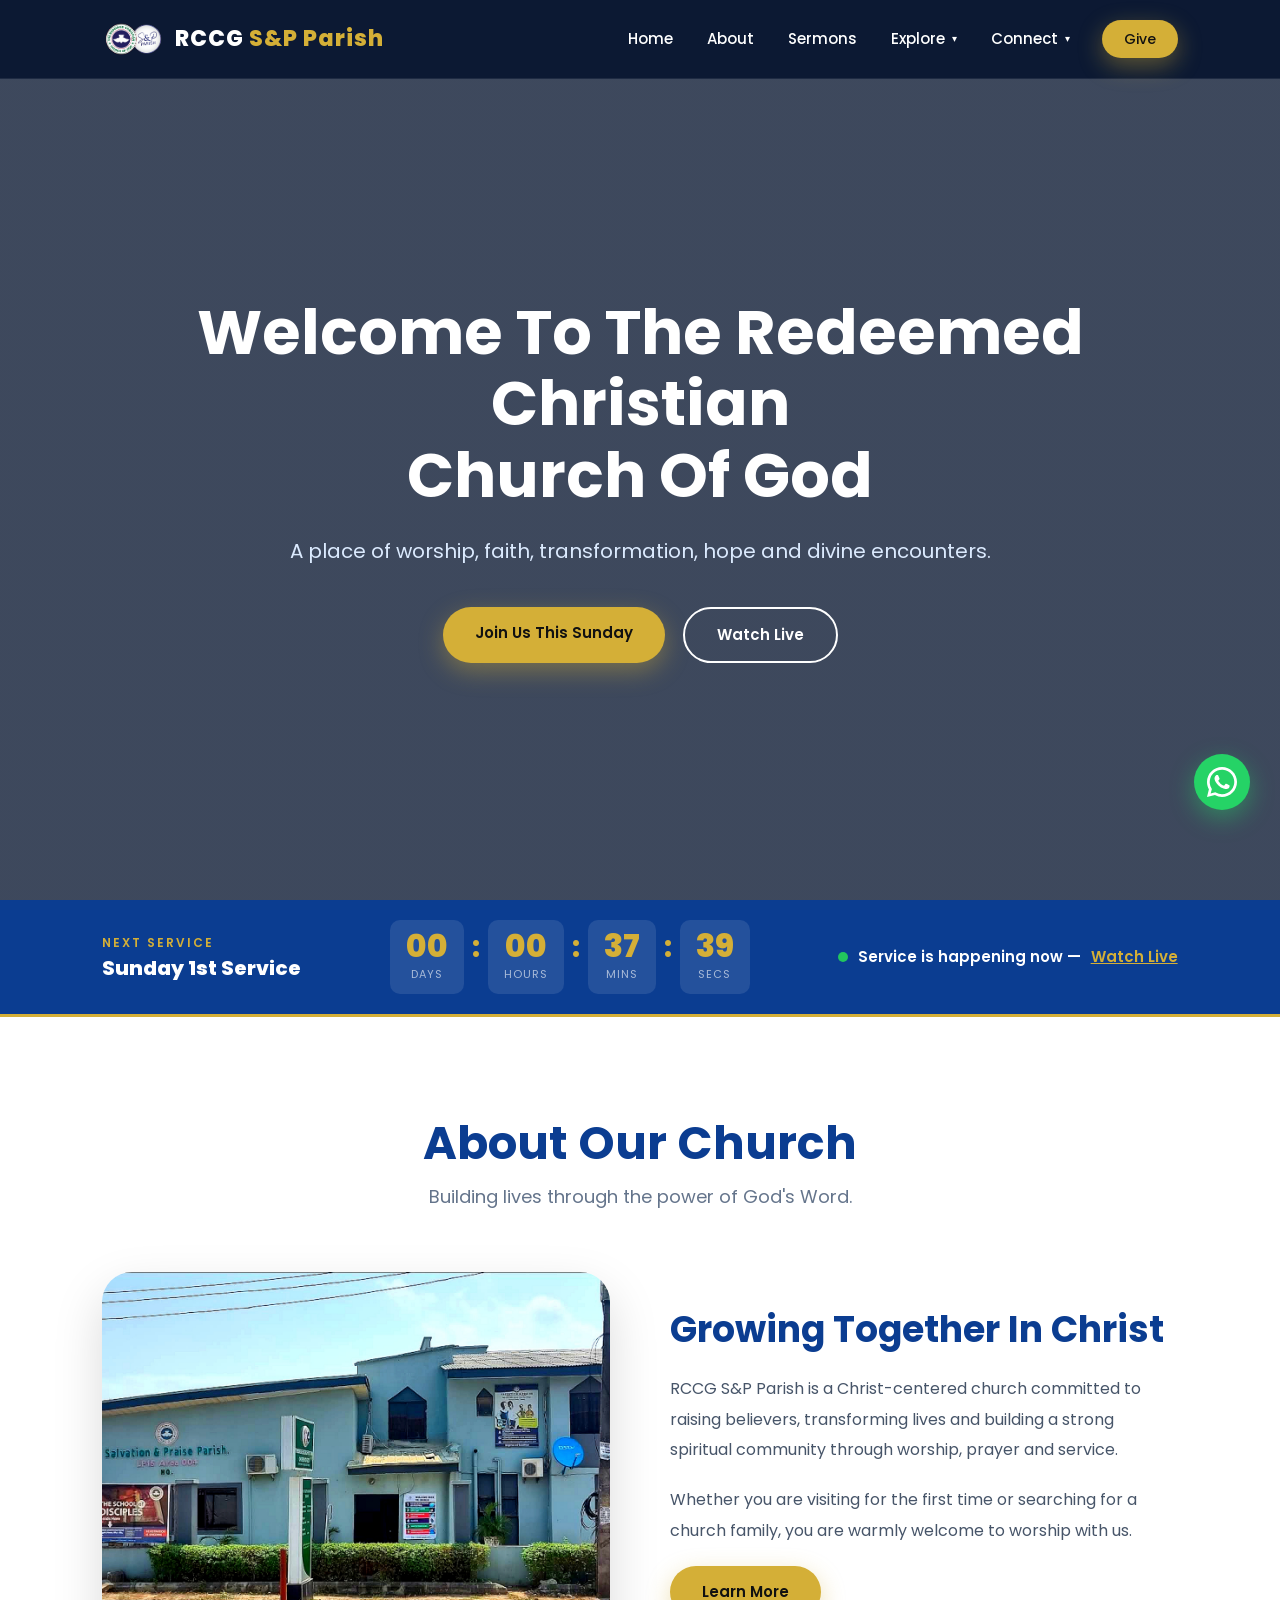
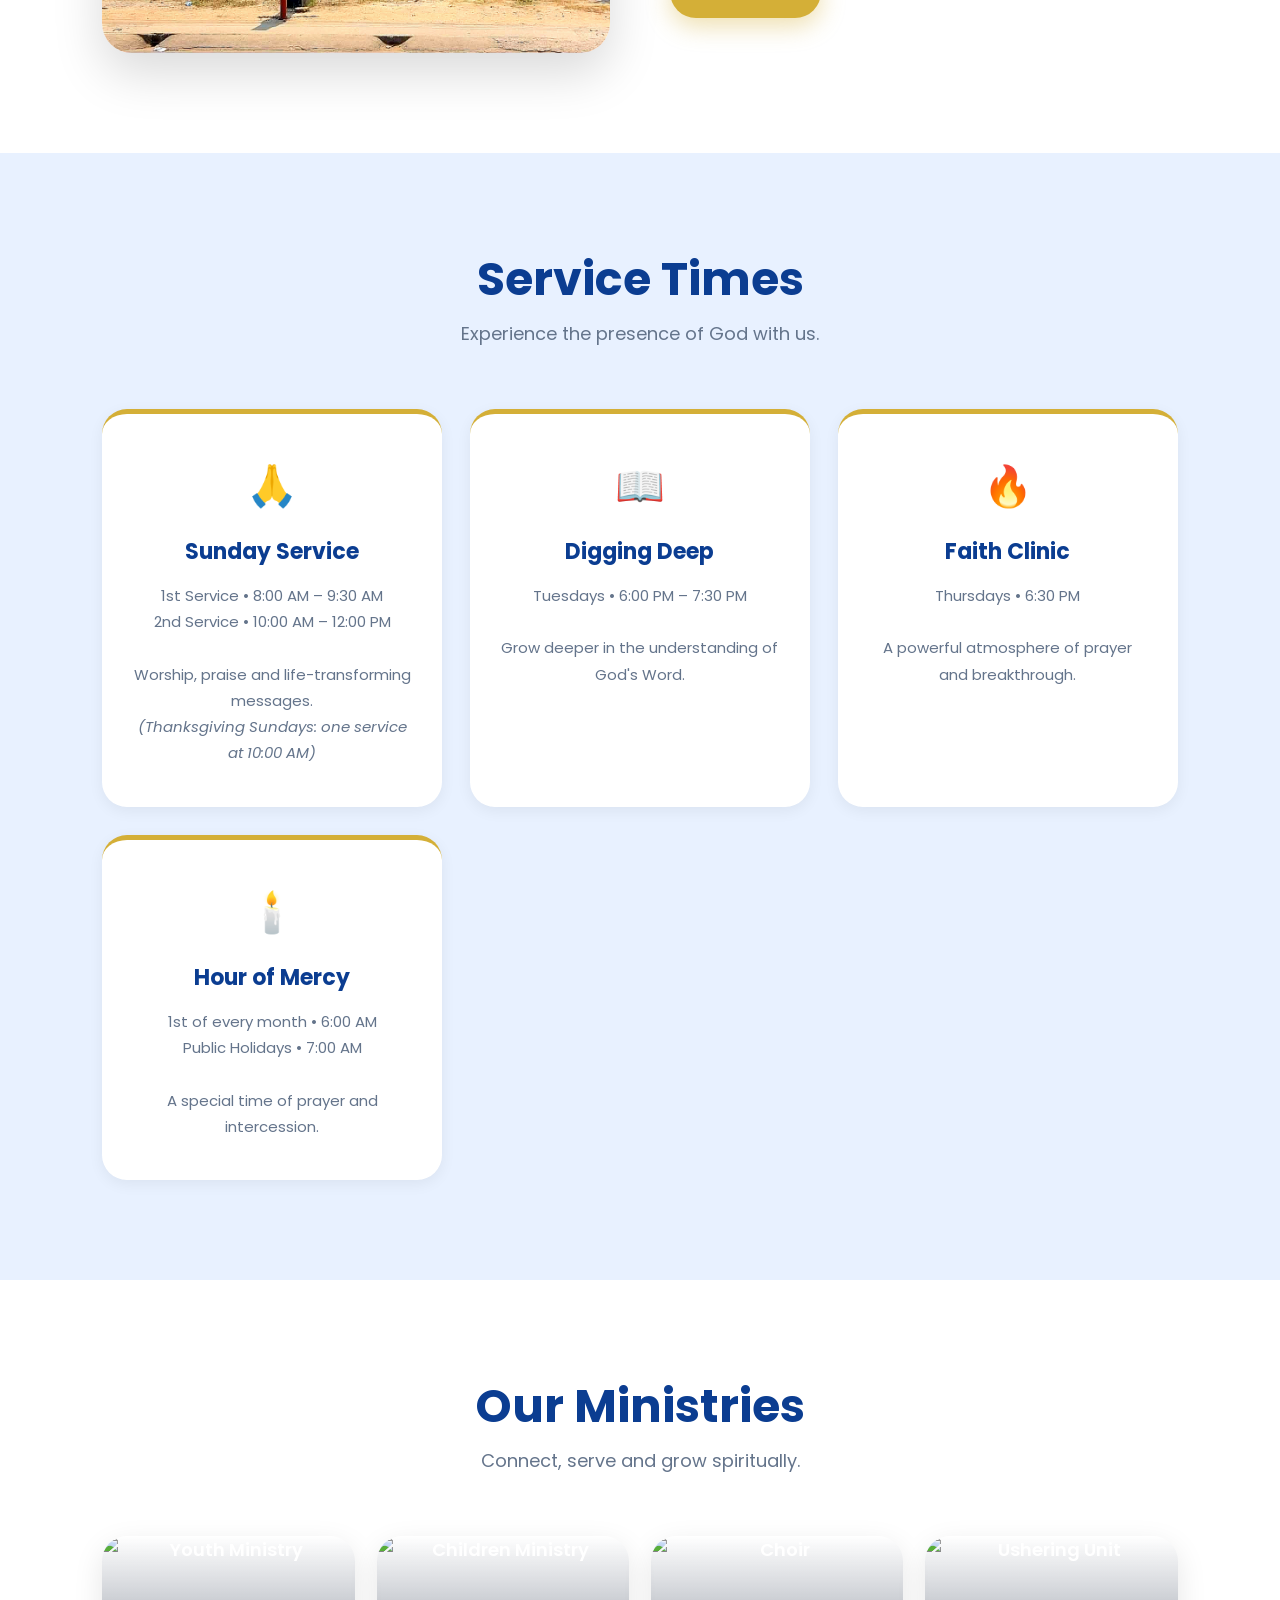
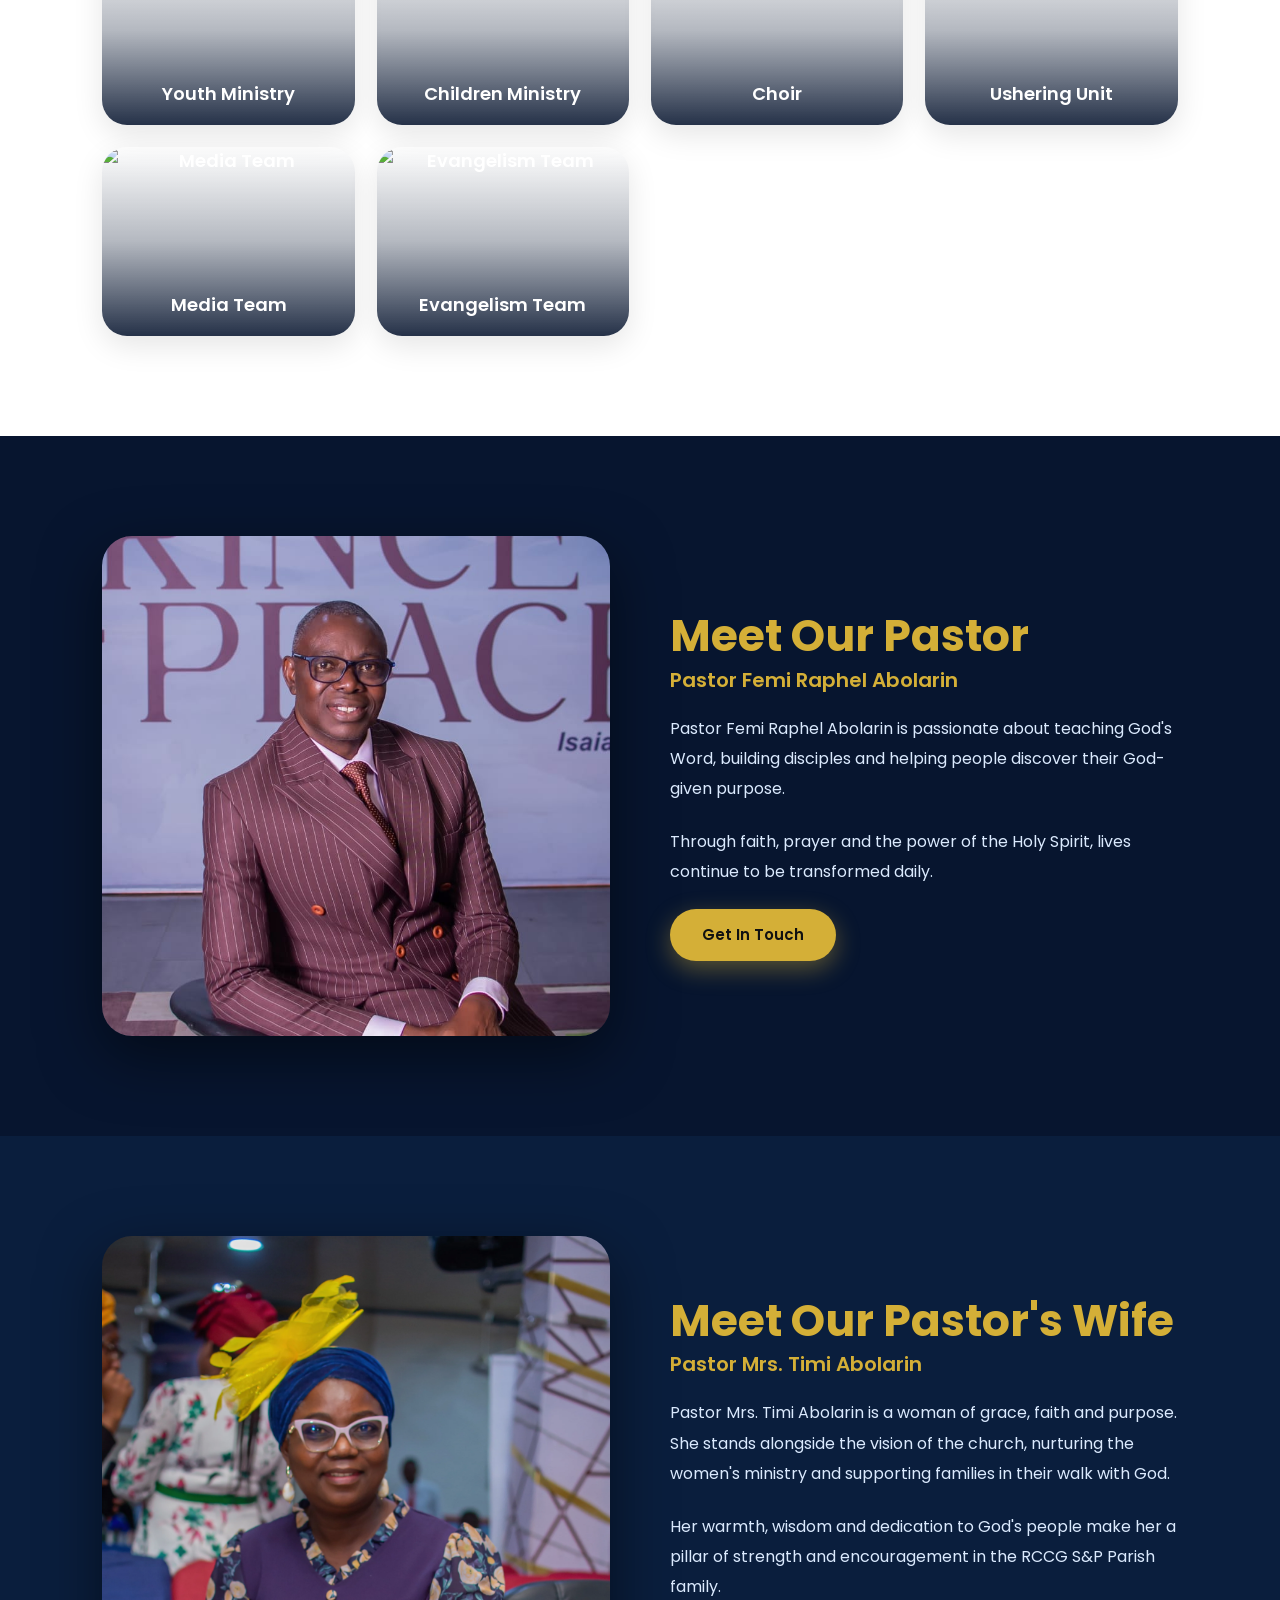
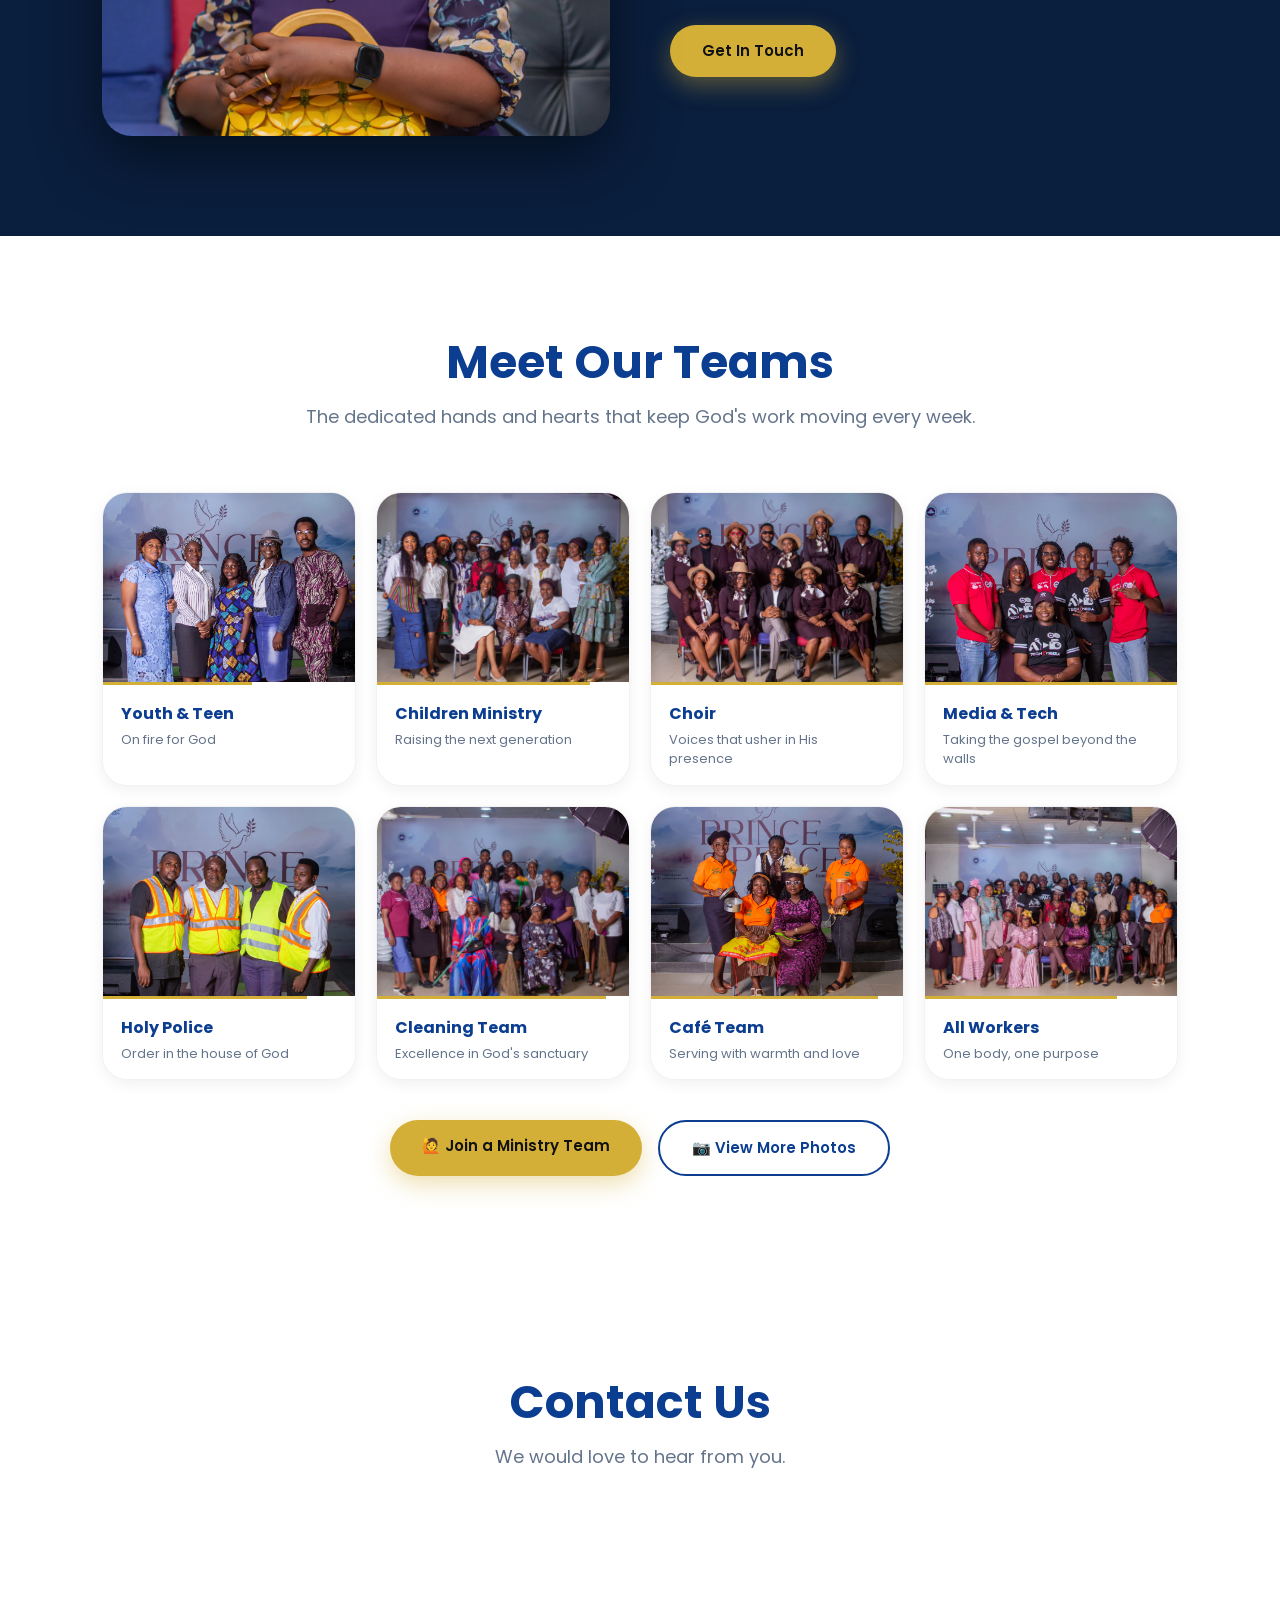
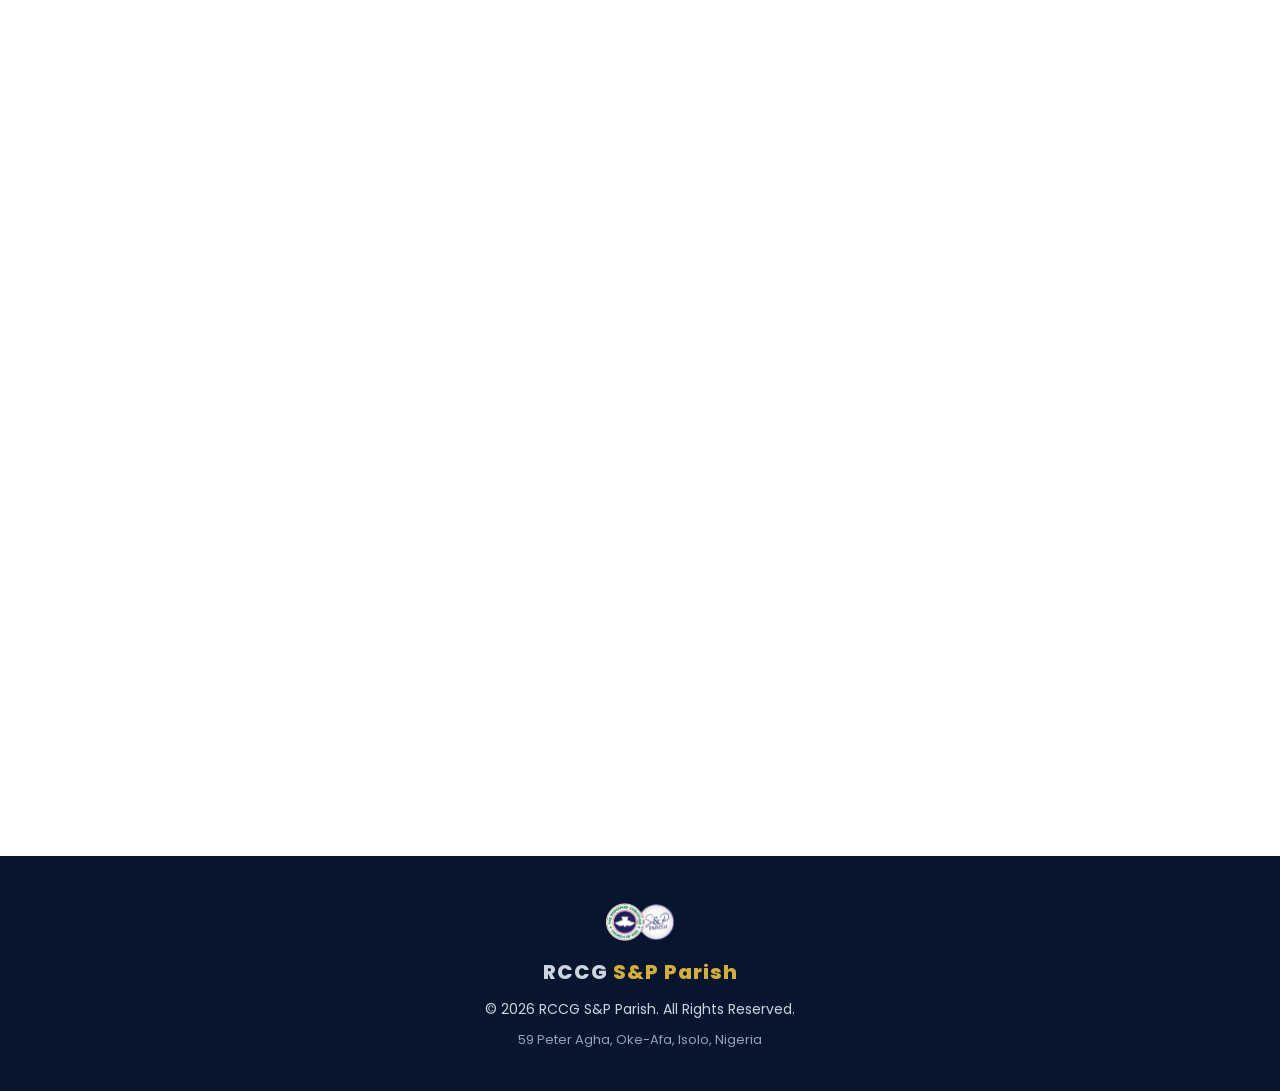
==== index.html @ b79aa3e0 "stable" ====
<!DOCTYPE html>
<html lang="en">
<head>
  <meta charset="UTF-8" />
  <meta name="viewport" content="width=device-width, initial-scale=1.0"/>
  <meta name="description" content="RCCG S&P Parish – A place of worship, faith, transformation, hope and divine encounters in Lagos, Nigeria."/>
  <meta property="og:title" content="RCCG S&P Parish"/>
  <meta property="og:description" content="A place of worship, faith, transformation, hope and divine encounters."/>
  <meta property="og:type" content="website"/>

  <title>RCCG S&P Parish</title>

  <link rel="icon" href="assets/logo.svg" type="image/svg+xml"/>
  <link rel="preconnect" href="https://fonts.googleapis.com"/>
  <link href="https://fonts.googleapis.com/css2?family=Poppins:wght@300;400;500;600;700;800&display=swap" rel="stylesheet"/>
  <link rel="stylesheet" href="css/style.css"/>
</head>

<body>

  <!-- ===== NAVBAR ===== -->
  <nav id="navbar" role="navigation" aria-label="Main Navigation">
    <a href="index.html" class="logo" aria-label="RCCG S&P Parish Home">
      <img src="assets/logo.svg" alt="RCCG S&P Parish Logo" class="logo-img"/>
      <span class="logo-text">RCCG <span>S&P Parish</span></span>
    </a>

    <button class="hamburger" id="hamburger" aria-label="Toggle navigation menu" aria-expanded="false">
      <span></span>
      <span></span>
      <span></span>
    </button>

    <ul class="nav-links" id="navLinks" role="list">
      <li class="nav-item"><a href="index.html" class="nav-link active">Home</a></li>
      <li class="nav-item"><a href="about.html" class="nav-link">About</a></li>
      <li class="nav-item"><a href="sermons.html" class="nav-link">Sermons</a></li>

      <!-- Explore dropdown -->
      <li class="nav-item">
        <button class="nav-dropdown-toggle" aria-expanded="false" aria-haspopup="true">
          Explore <span class="dropdown-arrow" aria-hidden="true">▾</span>
        </button>
        <ul class="nav-dropdown" role="menu">
          <li role="none"><a href="ministries.html" role="menuitem"><span class="nav-dropdown-icon" aria-hidden="true">✝️</span> Ministries</a></li>
          <li role="none"><a href="events.html" role="menuitem"><span class="nav-dropdown-icon" aria-hidden="true">📅</span> Events</a></li>
          <li role="none"><a href="gallery.html" role="menuitem"><span class="nav-dropdown-icon" aria-hidden="true">📷</span> Gallery</a></li>
          <li role="none"><a href="blog.html" role="menuitem"><span class="nav-dropdown-icon" aria-hidden="true">📝</span> Blog</a></li>
        </ul>
      </li>

      <!-- Connect dropdown -->
      <li class="nav-item">
        <button class="nav-dropdown-toggle" aria-expanded="false" aria-haspopup="true">
          Connect <span class="dropdown-arrow" aria-hidden="true">▾</span>
        </button>
        <ul class="nav-dropdown" role="menu">
          <li role="none"><a href="prayer.html" role="menuitem"><span class="nav-dropdown-icon" aria-hidden="true">🙏</span> Prayer Request</a></li>
          <li role="none"><a href="volunteer.html" role="menuitem"><span class="nav-dropdown-icon" aria-hidden="true">🙋</span> Volunteer</a></li>
          <li role="none"><a href="contact.html" role="menuitem"><span class="nav-dropdown-icon" aria-hidden="true">✉️</span> Contact Us</a></li>
        </ul>
      </li>

      <li class="nav-item"><a href="give.html" class="nav-link btn btn-gold" style="padding:8px 22px; font-size:14px;">Give</a></li>
    </ul>
  </nav>

  <!-- ===== HERO ===== -->
  <section class="hero" aria-label="Hero Banner">
    <div class="hero-content reveal">
      <h1>Welcome To The Redeemed Christian<br>Church Of God</h1>
      <p>A place of worship, faith, transformation, hope and divine encounters.</p>
      <div class="hero-buttons">
        <a href="#services" class="btn btn-gold">Join Us This Sunday</a>
        <a href="https://www.youtube.com/@rccgsandpparish" target="_blank" rel="noopener noreferrer" class="btn btn-outline">Watch Live</a>
      </div>
    </div>
  </section>

  <!-- ===== COUNTDOWN TO SERVICE ===== -->
  <div class="countdown-bar" id="countdownBar" role="region" aria-label="Countdown to next service" aria-live="polite">
    <div class="countdown-inner">
      <div class="countdown-label-wrap">
        <span class="countdown-prefix">Next Service</span>
        <span class="countdown-service-name" id="countdownServiceName">Loading...</span>
      </div>
      <div class="countdown-timer" id="countdownTimer" aria-label="Time remaining">
        <div class="countdown-unit">
          <span class="countdown-num" id="cdDays">00</span>
          <span class="countdown-unit-label">Days</span>
        </div>
        <span class="countdown-sep" aria-hidden="true">:</span>
        <div class="countdown-unit">
          <span class="countdown-num" id="cdHours">00</span>
          <span class="countdown-unit-label">Hours</span>
        </div>
        <span class="countdown-sep" aria-hidden="true">:</span>
        <div class="countdown-unit">
          <span class="countdown-num" id="cdMins">00</span>
          <span class="countdown-unit-label">Mins</span>
        </div>
        <span class="countdown-sep" aria-hidden="true">:</span>
        <div class="countdown-unit">
          <span class="countdown-num" id="cdSecs">00</span>
          <span class="countdown-unit-label">Secs</span>
        </div>
      </div>
      <div class="countdown-happening" id="countdownHappening" hidden>
        <span class="countdown-live-dot" aria-hidden="true"></span>
        Service is happening now — <a href="https://www.youtube.com/@rccgsandpparish" target="_blank" rel="noopener noreferrer">Watch Live</a>
      </div>
    </div>
  </div>

  <!-- ===== ABOUT ===== -->
  <section id="about" aria-labelledby="about-heading">
    <div class="section-title reveal">
      <h2 id="about-heading">About Our Church</h2>
      <p>Building lives through the power of God's Word.</p>
    </div>

    <div class="about">
      <img
        src="assets/church_upscaled_vibrant.jpg"
        alt="Congregation worshipping inside the church"
        loading="lazy"
        class="reveal"
      />
      <div class="about-text reveal">
        <h3>Growing Together In Christ</h3>
        <p>
          RCCG S&P Parish is a Christ-centered church committed to raising believers,
          transforming lives and building a strong spiritual community through worship,
          prayer and service.
        </p>
        <p>
          Whether you are visiting for the first time or searching for a church family,
          you are warmly welcome to worship with us.
        </p>
        <a href="#contact" class="btn btn-gold">Learn More</a>
      </div>
    </div>
  </section>

  <!-- ===== SERVICES ===== -->
  <section class="services" id="services" aria-labelledby="services-heading">
    <div class="section-title reveal">
      <h2 id="services-heading">Service Times</h2>
      <p>Experience the presence of God with us.</p>
    </div>

    <div class="service-grid">
      <article class="service-card reveal">
        <div class="service-icon" aria-hidden="true">🙏</div>
        <h3>Sunday Service</h3>
        <p>
          1st Service &bull; 8:00 AM – 9:30 AM<br>
          2nd Service &bull; 10:00 AM – 12:00 PM<br><br>
          Worship, praise and life-transforming messages.<br>
          <em>(Thanksgiving Sundays: one service at 10:00 AM)</em>
        </p>
      </article>

      <article class="service-card reveal">
        <div class="service-icon" aria-hidden="true">📖</div>
        <h3>Digging Deep</h3>
        <p>Tuesdays &bull; 6:00 PM – 7:30 PM<br><br>Grow deeper in the understanding of God's Word.</p>
      </article>

      <article class="service-card reveal">
        <div class="service-icon" aria-hidden="true">🔥</div>
        <h3>Faith Clinic</h3>
        <p>Thursdays &bull; 6:30 PM<br><br>A powerful atmosphere of prayer and breakthrough.</p>
      </article>

      <article class="service-card reveal">
        <div class="service-icon" aria-hidden="true">🕯️</div>
        <h3>Hour of Mercy</h3>
        <p>1st of every month &bull; 6:00 AM<br>Public Holidays &bull; 7:00 AM<br><br>A special time of prayer and intercession.</p>
      </article>
    </div>
  </section>

  <!-- ===== MINISTRIES ===== -->
  <section id="ministries" aria-labelledby="ministries-heading">
    <div class="section-title reveal">
      <h2 id="ministries-heading">Our Ministries</h2>
      <p>Connect, serve and grow spiritually.</p>
    </div>

    <ul class="ministries-grid" role="list">
      <li class="ministry reveal">
        <a href="ministries.html#youth" class="ministry-link" aria-label="Go to Youth Ministry">
          <img src="https://images.unsplash.com/photo-1529156069898-49953e39b3ac?q=80&w=400&auto=format&fit=crop" alt="Youth Ministry" loading="lazy" class="ministry-img"/>
          <span>Youth Ministry</span>
        </a>
      </li>
      <li class="ministry reveal">
        <a href="ministries.html#children" class="ministry-link" aria-label="Go to Children Ministry">
          <img src="https://images.unsplash.com/photo-1503454537195-1dcabb73ffb9?q=80&w=400&auto=format&fit=crop" alt="Children Ministry" loading="lazy" class="ministry-img"/>
          <span>Children Ministry</span>
        </a>
      </li>
      <li class="ministry reveal">
        <a href="ministries.html#choir" class="ministry-link" aria-label="Go to Choir">
          <img src="https://images.unsplash.com/photo-1516280440614-37939bbacd81?q=80&w=400&auto=format&fit=crop" alt="Choir" loading="lazy" class="ministry-img"/>
          <span>Choir</span>
        </a>
      </li>
      <li class="ministry reveal">
        <a href="ministries.html#ushering" class="ministry-link" aria-label="Go to Ushering Unit">
          <img src="https://images.unsplash.com/photo-1511632765486-a01980e01a18?q=80&w=400&auto=format&fit=crop" alt="Ushering Unit" loading="lazy" class="ministry-img"/>
          <span>Ushering Unit</span>
        </a>
      </li>
      <li class="ministry reveal">
        <a href="ministries.html#media" class="ministry-link" aria-label="Go to Media Team">
          <img src="https://images.unsplash.com/photo-1492691527719-9d1e07e534b4?q=80&w=400&auto=format&fit=crop" alt="Media Team" loading="lazy" class="ministry-img"/>
          <span>Media Team</span>
        </a>
      </li>
      <li class="ministry reveal">
        <a href="ministries.html#evangelism" class="ministry-link" aria-label="Go to Evangelism Team">
          <img src="https://images.unsplash.com/photo-1469571486292-0ba58a3f068b?q=80&w=400&auto=format&fit=crop" alt="Evangelism Team" loading="lazy" class="ministry-img"/>
          <span>Evangelism Team</span>
        </a>
      </li>
    </ul>
  </section>

  <!-- ===== PASTOR ===== -->
  <section class="pastor" id="pastor" aria-labelledby="pastor-heading">
    <div class="pastor-container">
      <img
        src="assets/Pastor.jpg"
        alt="Pastor Femi Raphel Abolarin"
        loading="lazy"
        class="reveal"
      />
      <div class="reveal">
        <h2 id="pastor-heading">Meet Our Pastor</h2>
        <h3 class="pastor-name">Pastor Femi Raphel Abolarin</h3>
        <p>
          Pastor Femi Raphel Abolarin is passionate about teaching God's Word,
          building disciples and helping people discover their God-given purpose.
        </p>
        <p>
          Through faith, prayer and the power of the Holy Spirit,
          lives continue to be transformed daily.
        </p>
        <a href="#contact" class="btn btn-gold">Get In Touch</a>
      </div>
    </div>
  </section>

  <!-- ===== PASTOR'S WIFE ===== -->
  <section class="pastor pastor--wife" id="pastor-wife" aria-labelledby="pastor-wife-heading">
    <div class="pastor-container pastor-container--reverse">
      <div class="reveal">
        <h2 id="pastor-wife-heading">Meet Our Pastor's Wife</h2>
        <h3 class="pastor-name">Pastor Mrs. Timi Abolarin</h3>
        <p>
          Pastor Mrs. Timi Abolarin is a woman of grace, faith and purpose.
          She stands alongside the vision of the church, nurturing the women's
          ministry and supporting families in their walk with God.
        </p>
        <p>
          Her warmth, wisdom and dedication to God's people make her a pillar
          of strength and encouragement in the RCCG S&P Parish family.
        </p>
        <a href="#contact" class="btn btn-gold">Get In Touch</a>
      </div>
      <img
        src="assets/wife.webp"
        alt="Pastor Mrs. Timi Abolarin"
        loading="lazy"
        class="reveal"
      />
    </div>
  </section>

  <!-- ===== OUR TEAMS ===== -->
  <section id="teams" aria-labelledby="teams-heading">
    <div class="section-title reveal">
      <h2 id="teams-heading">Meet Our Teams</h2>
      <p>The dedicated hands and hearts that keep God's work moving every week.</p>
    </div>

    <div class="teams-strip">

      <button class="team-card reveal" data-src="assets/youth and teen.webp" data-caption="Youth &amp; Teen Ministry" aria-label="View Youth and Teen Ministry photo">
        <div class="team-card-img-wrap">
          <img src="assets/youth and teen.webp" alt="Youth and Teen Ministry" loading="lazy"/>
          <span class="team-card-zoom" aria-hidden="true">🔍</span>
        </div>
        <div class="team-card-info">
          <h3>Youth &amp; Teen</h3>
          <p>On fire for God</p>
        </div>
      </button>

      <button class="team-card reveal" data-src="assets/children team.webp" data-caption="Children Ministry" aria-label="View Children Ministry photo">
        <div class="team-card-img-wrap">
          <img src="assets/children team.webp" alt="Children Ministry" loading="lazy"/>
          <span class="team-card-zoom" aria-hidden="true">🔍</span>
        </div>
        <div class="team-card-info">
          <h3>Children Ministry</h3>
          <p>Raising the next generation</p>
        </div>
      </button>

      <button class="team-card reveal" data-src="assets/choir team.webp" data-caption="Choir Team" aria-label="View Choir Team photo">
        <div class="team-card-img-wrap">
          <img src="assets/choir team.webp" alt="Choir Team" loading="lazy"/>
          <span class="team-card-zoom" aria-hidden="true">🔍</span>
        </div>
        <div class="team-card-info">
          <h3>Choir</h3>
          <p>Voices that usher in His presence</p>
        </div>
      </button>

      <button class="team-card reveal" data-src="assets/Media_Tech Team.webp" data-caption="Media &amp; Tech Team" aria-label="View Media and Tech Team photo">
        <div class="team-card-img-wrap">
          <img src="assets/Media_Tech Team.webp" alt="Media and Tech Team" loading="lazy"/>
          <span class="team-card-zoom" aria-hidden="true">🔍</span>
        </div>
        <div class="team-card-info">
          <h3>Media &amp; Tech</h3>
          <p>Taking the gospel beyond the walls</p>
        </div>
      </button>

      <button class="team-card reveal" data-src="assets/Security_Holy Police team.webp" data-caption="Security / Holy Police Team" aria-label="View Security Holy Police Team photo">
        <div class="team-card-img-wrap">
          <img src="assets/Security_Holy Police team.webp" alt="Security Holy Police Team" loading="lazy"/>
          <span class="team-card-zoom" aria-hidden="true">🔍</span>
        </div>
        <div class="team-card-info">
          <h3>Holy Police</h3>
          <p>Order in the house of God</p>
        </div>
      </button>

      <button class="team-card reveal" data-src="assets/cleaning team.webp" data-caption="Cleaning Team" aria-label="View Cleaning Team photo">
        <div class="team-card-img-wrap">
          <img src="assets/cleaning team.webp" alt="Cleaning Team" loading="lazy"/>
          <span class="team-card-zoom" aria-hidden="true">🔍</span>
        </div>
        <div class="team-card-info">
          <h3>Cleaning Team</h3>
          <p>Excellence in God's sanctuary</p>
        </div>
      </button>

      <button class="team-card reveal" data-src="assets/Cafe Team.webp" data-caption="Café Team" aria-label="View Café Team photo">
        <div class="team-card-img-wrap">
          <img src="assets/Cafe Team.webp" alt="Café Team" loading="lazy"/>
          <span class="team-card-zoom" aria-hidden="true">🔍</span>
        </div>
        <div class="team-card-info">
          <h3>Café Team</h3>
          <p>Serving with warmth and love</p>
        </div>
      </button>

      <button class="team-card reveal" data-src="assets/whole workers.webp" data-caption="All Workers Together" aria-label="View All Workers photo">
        <div class="team-card-img-wrap">
          <img src="assets/whole workers.webp" alt="All Workers Together" loading="lazy"/>
          <span class="team-card-zoom" aria-hidden="true">🔍</span>
        </div>
        <div class="team-card-info">
          <h3>All Workers</h3>
          <p>One body, one purpose</p>
        </div>
      </button>

    </div>

    <!-- Teams CTAs -->
    <div class="teams-cta reveal">
      <a href="volunteer.html" class="btn btn-gold">🙋 Join a Ministry Team</a>
      <a href="gallery.html" class="btn btn-outline-blue-dark">📷 View More Photos</a>
    </div>
  </section>

  <!-- Teams Lightbox -->
  <div class="team-lightbox" id="teamLightbox" role="dialog" aria-modal="true" aria-label="Team photo viewer" hidden>
    <div class="team-lightbox-backdrop" id="teamLightboxBackdrop"></div>
    <div class="team-lightbox-container">
      <button class="team-lightbox-close" id="teamLightboxClose" aria-label="Close photo">✕</button>
      <div class="team-lightbox-img-wrap">
        <img src="" alt="" id="teamLightboxImg" class="team-lightbox-img"/>
        <div class="team-lightbox-spinner" id="teamLightboxSpinner" aria-hidden="true"></div>
      </div>
      <p class="team-lightbox-caption" id="teamLightboxCaption"></p>
    </div>
  </div>

  <!-- ===== CONTACT ===== -->
  <section id="contact" aria-labelledby="contact-heading">
    <div class="section-title reveal">
      <h2 id="contact-heading">Contact Us</h2>
      <p>We would love to hear from you.</p>
    </div>

    <div class="contact-container">
      <div class="contact-box reveal">
        <span class="contact-icon" aria-hidden="true">📍</span>
        <h3>Address</h3>
        <p>59 Peter Agha, Oke-Afa, Isolo, Nigeria</p>
      </div>
      <div class="contact-box reveal">
        <span class="contact-icon" aria-hidden="true">📞</span>
        <h3>Phone</h3>
        <p><a href="tel:+2348000000000">+234 800 000 0000</a></p>
      </div>
      <div class="contact-box reveal">
        <span class="contact-icon" aria-hidden="true">✉️</span>
        <h3>Email</h3>
        <p><a href="mailto:salavation.praise01@gmail.com">salavation.praise01@gmail.com</a></p>
      </div>
    </div>

    <!-- Contact Form -->
    <div class="contact-form reveal" role="region" aria-label="Contact Form">
      <form id="contactForm" novalidate>
        <div class="form-row">
          <div class="form-group">
            <label for="name">Your Name</label>
            <input
              type="text"
              id="name"
              name="name"
              placeholder="e.g. John Adeyemi"
              required
              autocomplete="name"
            />
            <span class="error-msg" id="nameError" role="alert"></span>
          </div>
          <div class="form-group">
            <label for="email">Your Email</label>
            <input
              type="email"
              id="email"
              name="email"
              placeholder="e.g. john@email.com"
              required
              autocomplete="email"
            />
            <span class="error-msg" id="emailError" role="alert"></span>
          </div>
        </div>

        <div class="form-group">
          <label for="message">Your Message</label>
          <textarea
            id="message"
            name="message"
            rows="7"
            placeholder="Write your message here..."
            required
          ></textarea>
          <span class="error-msg" id="messageError" role="alert"></span>
        </div>

        <button type="submit" class="btn btn-gold">Send Message</button>

        <div class="form-success" id="formSuccess" aria-live="polite" hidden>
          ✅ Thank you! Your message has been sent. We'll get back to you soon.
        </div>
      </form>
    </div>

  </section>

  <!-- ===== FOOTER ===== -->
  <footer role="contentinfo">
    <div class="footer-inner">
      <div class="footer-logo-wrap">
        <img src="assets/logo.svg" alt="RCCG S&P Parish" class="footer-logo-img"/>
        <p class="footer-logo">RCCG <span>S&P Parish</span></p>
      </div>
      <p>&copy; <span id="year"></span> RCCG S&P Parish. All Rights Reserved.</p>
      <p class="footer-address">59 Peter Agha, Oke-Afa, Isolo, Nigeria</p>
    </div>
  </footer>

  <!-- ===== SCROLL TO TOP ===== -->
  <button class="scroll-top" id="scrollTop" aria-label="Scroll to top of page">↑</button>

  <script src="js/main.js"></script>
  <script src="js/countdown.js"></script>
</body>
</html>
---- css/style.css ----
/* ==============================
   RCCG S&P Parish — style.css
   Author: Cedar Creatives
   ============================== */

/* ===== CSS RESET & VARIABLES ===== */
*, *::before, *::after {
  margin: 0;
  padding: 0;
  box-sizing: border-box;
}

:root {
  --gold: #d4af37;
  --gold-hover: #e6c04a;
  --blue: #0b3d91;
  --blue-dark: #082d6e;
  --light-blue: #e8f1ff;
  --white: #ffffff;
  --dark: #07152f;
  --text-body: #475569;
  --text-light: #64748b;
  --text-muted: #cbd5e1;
  --shadow-sm: 0 4px 15px rgba(0,0,0,0.06);
  --shadow-md: 0 10px 30px rgba(0,0,0,0.10);
  --shadow-lg: 0 20px 50px rgba(0,0,0,0.15);
  --radius-sm: 16px;
  --radius-md: 25px;
  --radius-lg: 30px;
  --transition: 0.35s ease;
}

html {
  scroll-behavior: smooth;
}

body {
  font-family: 'Poppins', sans-serif;
  background: var(--white);
  color: #0f172a;
  overflow-x: hidden;
  line-height: 1.6;
}

img {
  max-width: 100%;
  display: block;
}

ul {
  list-style: none;
}

a {
  text-decoration: none;
  color: inherit;
}

/* ===== SCROLL REVEAL ANIMATION ===== */
.reveal {
  opacity: 0;
  transform: translateY(35px);
  transition: opacity 0.65s ease, transform 0.65s ease;
}

.reveal.visible {
  opacity: 1;
  transform: translateY(0);
}

/* ===== NAVBAR ===== */
nav {
  position: fixed;
  top: 0;
  left: 0;
  width: 100%;
  z-index: 1000;
  padding: 18px 8%;
  display: flex;
  justify-content: space-between;
  align-items: center;
  background: rgba(7, 21, 47, 0.9);
  backdrop-filter: blur(10px);
  border-bottom: 1px solid rgba(255, 255, 255, 0.08);
  transition: background var(--transition);
}

nav.scrolled {
  background: rgba(7, 21, 47, 0.98);
  box-shadow: 0 4px 20px rgba(0,0,0,0.3);
}

.logo {
  display: flex;
  align-items: center;
  gap: 10px;
  text-decoration: none;
  flex-shrink: 0;
}

.logo-img {
  height: 42px;
  width: auto;
  display: block;
  object-fit: contain;
}

.logo-text {
  color: white;
  font-size: 22px;
  font-weight: 800;
  letter-spacing: 1px;
  white-space: nowrap;
}

.logo-text span {
  color: var(--gold);
}

.nav-links {
  display: flex;
  gap: 30px;
  align-items: center;
}

.nav-links a {
  color: white;
  font-weight: 500;
  font-size: 15px;
  padding: 6px 2px;
  position: relative;
  transition: color var(--transition);
}

.nav-links a::after {
  content: '';
  position: absolute;
  bottom: 0;
  left: 0;
  width: 0;
  height: 2px;
  background: var(--gold);
  transition: width var(--transition);
}

.nav-links a:hover,
.nav-links a.active {
  color: var(--gold);
}

.nav-links a:hover::after,
.nav-links a.active::after {
  width: 100%;
}

/* Give button — override active/hover so it never gets the underline treatment */
.nav-links .btn-gold {
  color: #111 !important;
}

.nav-links .btn-gold:hover,
.nav-links .btn-gold.active {
  color: #111 !important;
  background: var(--gold-hover);
  transform: translateY(-2px);
  box-shadow: 0 10px 28px rgba(212, 175, 55, 0.55);
}

.nav-links .btn-gold::after,
.nav-links .btn-gold.active::after {
  display: none !important;
}

/* ===== DROPDOWN MENU ===== */
.nav-item {
  position: relative;
}

/* The parent trigger button (not a link) */
.nav-dropdown-toggle {
  background: none;
  border: none;
  color: white;
  font-weight: 500;
  font-size: 15px;
  font-family: 'Poppins', sans-serif;
  padding: 6px 2px;
  cursor: pointer;
  display: flex;
  align-items: center;
  gap: 5px;
  position: relative;
  transition: color var(--transition);
}

.nav-dropdown-toggle::after {
  content: '';
  position: absolute;
  bottom: 0;
  left: 0;
  width: 0;
  height: 2px;
  background: var(--gold);
  transition: width var(--transition);
}

.nav-dropdown-toggle:hover,
.nav-dropdown-toggle.active {
  color: var(--gold);
}

.nav-dropdown-toggle:hover::after,
.nav-dropdown-toggle.active::after {
  width: 100%;
}

.dropdown-arrow {
  font-size: 10px;
  transition: transform var(--transition);
  display: inline-block;
  margin-left: 2px;
}

.nav-item.open .dropdown-arrow {
  transform: rotate(180deg);
}

/* Dropdown panel */
.nav-dropdown {
  position: absolute;
  top: calc(100% + 18px);
  left: 50%;
  transform: translateX(-50%);
  background: rgba(7, 21, 47, 0.98);
  backdrop-filter: blur(12px);
  border: 1px solid rgba(255,255,255,0.1);
  border-radius: 16px;
  padding: 10px 8px;
  min-width: 200px;
  box-shadow: 0 20px 50px rgba(0,0,0,0.4);
  opacity: 0;
  visibility: hidden;
  transform: translateX(-50%) translateY(-8px);
  transition: opacity 0.25s ease, transform 0.25s ease, visibility 0.25s ease;
  z-index: 1001;
  pointer-events: none;
}

/* Small triangle pointer */
.nav-dropdown::before {
  content: '';
  position: absolute;
  top: -7px;
  left: 50%;
  transform: translateX(-50%);
  border: 7px solid transparent;
  border-top: none;
  border-bottom-color: rgba(255,255,255,0.1);
}

.nav-item.open .nav-dropdown,
.nav-item:focus-within .nav-dropdown {
  opacity: 1;
  visibility: visible;
  transform: translateX(-50%) translateY(0);
  pointer-events: auto;
}

.nav-dropdown a {
  display: flex;
  align-items: center;
  gap: 10px;
  padding: 10px 16px;
  border-radius: 10px;
  color: rgba(255,255,255,0.85);
  font-size: 14px;
  font-weight: 500;
  transition: background var(--transition), color var(--transition);
  white-space: nowrap;
}

.nav-dropdown a:hover,
.nav-dropdown a.active {
  background: rgba(212,175,55,0.15);
  color: var(--gold);
}

.nav-dropdown a::after {
  display: none; /* no underline on dropdown items */
}

.nav-dropdown-icon {
  font-size: 16px;
  width: 22px;
  text-align: center;
  flex-shrink: 0;
}

/* Hamburger Button */
.hamburger {
  display: none;
  flex-direction: column;
  gap: 5px;
  background: none;
  border: none;
  cursor: pointer;
  padding: 5px;
  z-index: 1100;
}

.hamburger span {
  display: block;
  width: 26px;
  height: 3px;
  background: white;
  border-radius: 3px;
  transition: var(--transition);
}

.hamburger.open span:nth-child(1) {
  transform: translateY(8px) rotate(45deg);
}

.hamburger.open span:nth-child(2) {
  opacity: 0;
}

.hamburger.open span:nth-child(3) {
  transform: translateY(-8px) rotate(-45deg);
}

/* ===== BUTTONS ===== */
.btn {
  display: inline-block;
  padding: 14px 32px;
  border: none;
  border-radius: 50px;
  cursor: pointer;
  font-size: 15px;
  font-weight: 600;
  font-family: 'Poppins', sans-serif;
  transition: var(--transition);
  text-decoration: none;
  white-space: nowrap;
}

.btn-gold {
  background: var(--gold);
  color: #111;
  box-shadow: 0 8px 25px rgba(212, 175, 55, 0.4);
}

.btn-gold:hover {
  background: var(--gold-hover);
  transform: translateY(-3px);
  box-shadow: 0 12px 30px rgba(212, 175, 55, 0.5);
}

.btn-outline {
  border: 2px solid white;
  color: white;
  background: transparent;
}

.btn-outline:hover {
  background: white;
  color: var(--blue);
  transform: translateY(-3px);
}

/* ===== SECTIONS ===== */
section {
  padding: 100px 8%;
}

.section-title {
  text-align: center;
  margin-bottom: 60px;
}

.section-title h2 {
  font-size: 46px;
  color: var(--blue);
  margin-bottom: 14px;
  line-height: 1.15;
}

.section-title p {
  color: var(--text-light);
  font-size: 18px;
}

/* ===== HERO ===== */
.hero {
  min-height: 100vh;
  background:
    linear-gradient(rgba(7, 21, 47, 0.78), rgba(7, 21, 47, 0.78)),
    url('https://images.unsplash.com/photo-1507692049790-de58290a4334?q=80&w=1600&auto=format&fit=crop')
    center/cover no-repeat;
  display: flex;
  align-items: center;
  justify-content: center;
  text-align: center;
  padding: 120px 20px 60px;
  color: white;
}

.hero-content {
  max-width: 900px;
  animation: fadeUp 1s ease forwards;
}

.hero h1 {
  font-size: 62px;
  line-height: 1.15;
  margin-bottom: 24px;
}

.hero p {
  font-size: 20px;
  color: #dbeafe;
  margin-bottom: 40px;
}

.hero-buttons {
  display: flex;
  justify-content: center;
  gap: 18px;
  flex-wrap: wrap;
}

/* ===== ABOUT ===== */
.about {
  display: grid;
  grid-template-columns: repeat(auto-fit, minmax(320px, 1fr));
  gap: 60px;
  align-items: center;
}

.about img {
  width: 100%;
  border-radius: var(--radius-lg);
  box-shadow: var(--shadow-lg);
  object-fit: cover;
  aspect-ratio: 4/3;
}

.about-text h3 {
  font-size: 36px;
  color: var(--blue);
  margin-bottom: 22px;
  line-height: 1.25;
}

.about-text p {
  color: var(--text-body);
  line-height: 1.9;
  margin-bottom: 20px;
  font-size: 16px;
}

/* ===== SERVICES ===== */
.services {
  background: var(--light-blue);
}

.service-grid {
  display: grid;
  grid-template-columns: repeat(auto-fit, minmax(260px, 1fr));
  gap: 28px;
}

.service-card {
  background: white;
  padding: 40px 30px;
  border-radius: var(--radius-md);
  text-align: center;
  transition: transform var(--transition), box-shadow var(--transition);
  box-shadow: var(--shadow-sm);
  border-top: 5px solid var(--gold);
}

.service-card:hover {
  transform: translateY(-10px);
  box-shadow: var(--shadow-md);
}

.service-icon {
  font-size: 40px;
  margin-bottom: 16px;
  display: block;
}

.service-card h3 {
  color: var(--blue);
  margin-bottom: 14px;
  font-size: 22px;
}

.service-card p {
  color: var(--text-light);
  line-height: 1.75;
  font-size: 15px;
}

/* ===== MINISTRIES ===== */
.ministries-grid {
  display: grid;
  grid-template-columns: repeat(auto-fit, minmax(210px, 1fr));
  gap: 22px;
}

.ministry {
  border-radius: var(--radius-md);
  text-align: center;
  font-size: 18px;
  font-weight: 600;
  transition: transform var(--transition), box-shadow var(--transition);
  position: relative;
  overflow: hidden;
  cursor: default;
  display: flex;
  flex-direction: column;
  align-items: center;
  gap: 0;
  aspect-ratio: 4/3;
  box-shadow: var(--shadow-md);
}

.ministry-img {
  width: 100%;
  height: 100%;
  object-fit: cover; object-position: top center;
  display: block;
  position: absolute;
  inset: 0;
  transition: transform 0.5s ease;
}

/* Ministry link wrapper — fills the entire card */
.ministry-link {
  display: flex;
  flex-direction: column;
  align-items: center;
  width: 100%;
  height: 100%;
  text-decoration: none;
  color: white;
  position: relative;
  z-index: 2;
}

.ministry {
  cursor: pointer;
}

/* Dark overlay + text at bottom */
.ministry::after {
  content: '';
  position: absolute;
  inset: 0;
  background: linear-gradient(
    to top,
    rgba(7, 21, 47, 0.88) 0%,
    rgba(7, 21, 47, 0.3) 50%,
    transparent 100%
  );
  transition: background var(--transition);
  z-index: 1;
}

.ministry span:not(.ministry-icon),
.ministry-link span {
  position: relative;
  z-index: 3;
  color: white;
  margin-top: auto;
  padding: 16px 12px;
  width: 100%;
  text-align: center;
  align-self: flex-end;
}

.ministry:hover {
  transform: scale(1.04);
  box-shadow: var(--shadow-lg);
}

.ministry:hover .ministry-img {
  transform: scale(1.08);
}

.ministry:hover::after {
  background: linear-gradient(
    to top,
    rgba(11, 61, 145, 0.9) 0%,
    rgba(11, 61, 145, 0.5) 50%,
    rgba(11, 61, 145, 0.2) 100%
  );
}

/* ===== PASTOR ===== */
.pastor {
  background: var(--dark);
  color: white;
}

.pastor-container {
  display: grid;
  grid-template-columns: repeat(auto-fit, minmax(300px, 1fr));
  gap: 60px;
  align-items: center;
}

/* Reversed layout for pastor's wife — text left, image right */
.pastor-container--reverse {
  direction: rtl;
}
.pastor-container--reverse > * {
  direction: ltr;
}

.pastor--wife {
  background: #0a1e3d; /* slightly lighter dark for visual separation */
}

.pastor-name {
  font-size: 20px;
  color: var(--gold);
  font-weight: 600;
  margin-bottom: 18px;
  margin-top: -8px;
}

.pastor img {
  width: 100%;
  border-radius: var(--radius-lg);
  box-shadow: 0 20px 60px rgba(0, 0, 0, 0.5);
  object-fit: cover;
  object-position: top center; /* ensures face/head is never cropped */
  aspect-ratio: 3/4;
  max-height: 500px;
}

.pastor h2 {
  font-size: 44px;
  margin-bottom: 10px;
  color: var(--gold);
  line-height: 1.15;
}

.pastor p {
  color: #dbeafe;
  line-height: 1.9;
  margin-bottom: 22px;
  font-size: 16px;
}

/* ===== CONTACT ===== */
.contact-container {
  display: grid;
  grid-template-columns: repeat(auto-fit, minmax(240px, 1fr));
  gap: 22px;
  margin-bottom: 50px;
}

.contact-box {
  background: white;
  padding: 32px 28px;
  border-radius: var(--radius-md);
  box-shadow: var(--shadow-sm);
  border-bottom: 5px solid var(--gold);
  transition: transform var(--transition), box-shadow var(--transition);
}

.contact-box:hover {
  transform: translateY(-5px);
  box-shadow: var(--shadow-md);
}

.contact-icon {
  font-size: 32px;
  display: block;
  margin-bottom: 12px;
}

.contact-box h3 {
  color: var(--blue);
  margin-bottom: 10px;
  font-size: 18px;
}

.contact-box p {
  color: var(--text-light);
  line-height: 1.8;
  font-size: 15px;
}

.contact-box a {
  color: var(--blue);
  transition: color var(--transition);
}

.contact-box a:hover {
  color: var(--gold);
}

/* ===== CONTACT FORM ===== */
.contact-form {
  background: var(--light-blue);
  padding: 45px 40px;
  border-radius: var(--radius-lg);
}

.form-row {
  display: grid;
  grid-template-columns: repeat(auto-fit, minmax(240px, 1fr));
  gap: 20px;
  margin-bottom: 20px;
}

.form-group {
  display: flex;
  flex-direction: column;
  gap: 7px;
  margin-bottom: 20px;
}

.form-group:last-of-type {
  margin-bottom: 0;
}

.form-group label {
  font-weight: 600;
  font-size: 14px;
  color: var(--blue);
}

input,
textarea {
  width: 100%;
  padding: 16px 20px;
  border: 2px solid transparent;
  border-radius: var(--radius-sm);
  font-size: 15px;
  outline: none;
  font-family: 'Poppins', sans-serif;
  background: white;
  color: #0f172a;
  transition: border-color var(--transition), box-shadow var(--transition);
}

input:focus,
textarea:focus {
  border-color: var(--blue);
  box-shadow: 0 0 0 4px rgba(11, 61, 145, 0.1);
}

input.error,
textarea.error {
  border-color: #ef4444;
}

textarea {
  resize: vertical;
  min-height: 140px;
}

.error-msg {
  color: #ef4444;
  font-size: 13px;
  min-height: 18px;
  display: block;
}

.contact-form .btn {
  margin-top: 10px;
}

.form-success {
  margin-top: 20px;
  padding: 16px 22px;
  background: #dcfce7;
  color: #166534;
  border-radius: var(--radius-sm);
  font-weight: 600;
  font-size: 15px;
  border-left: 4px solid #22c55e;
}

/* ===== FOOTER ===== */
footer {
  background: var(--dark);
  color: white;
  padding: 40px 8%;
  text-align: center;
}

.footer-inner {
  display: flex;
  flex-direction: column;
  align-items: center;
  gap: 10px;
}

.footer-logo-wrap {
  display: flex;
  flex-direction: column;
  align-items: center;
  gap: 8px;
}

.footer-logo-img {
  height: 52px;
  width: auto;
  object-fit: contain;
}

.footer-logo {
  font-size: 20px;
  font-weight: 800;
  letter-spacing: 1px;
  margin: 0;
}

.footer-logo span {
  color: var(--gold);
}

footer p {
  color: var(--text-muted);
  font-size: 14px;
}

.footer-address {
  font-size: 13px;
  color: #94a3b8;
}

/* ===== SCROLL TO TOP ===== */
.scroll-top {
  position: fixed;
  bottom: 30px;
  right: 30px;
  width: 52px;
  height: 52px;
  background: var(--gold);
  color: #111;
  border: none;
  border-radius: 50%;
  cursor: pointer;
  font-size: 20px;
  font-weight: 700;
  box-shadow: 0 8px 24px rgba(0,0,0,0.22);
  opacity: 0;
  pointer-events: none;
  transition: opacity var(--transition), transform var(--transition);
  z-index: 999;
}

.scroll-top.visible {
  opacity: 1;
  pointer-events: auto;
}

.scroll-top:hover {
  transform: translateY(-3px);
  background: var(--gold-hover);
}

/* ===== ANIMATIONS ===== */
@keyframes fadeUp {
  from {
    opacity: 0;
    transform: translateY(40px);
  }
  to {
    opacity: 1;
    transform: translateY(0);
  }
}

/* ===== RESPONSIVE: TABLET (900px) ===== */
@media (max-width: 900px) {
  .hero h1 {
    font-size: 48px;
  }

  .section-title h2 {
    font-size: 36px;
  }

  .pastor h2 {
    font-size: 36px;
  }

  .about-text h3 {
    font-size: 30px;
  }

  /* Show hamburger at tablet — nav is too wide with dropdowns */
  .hamburger {
    display: flex;
  }

  .nav-links {
    position: fixed;
    top: 0;
    right: -100%;
    height: 100vh;
    width: 80%;
    max-width: 320px;
    background: var(--dark);
    flex-direction: column;
    justify-content: flex-start;
    align-items: stretch;
    gap: 0;
    padding: 100px 0 60px;
    transition: right 0.4s ease;
    box-shadow: -10px 0 30px rgba(0,0,0,0.3);
    overflow-y: auto;
  }

  .nav-links.open {
    right: 0;
  }

  /* All top-level nav items full width with consistent padding */
  .nav-item {
    width: 100%;
    flex-direction: column;
    align-items: stretch;
    border-bottom: 1px solid rgba(255,255,255,0.06);
  }

  .nav-item:last-child {
    border-bottom: none;
    padding: 20px 32px 0;
  }

  /* Direct link items */
  .nav-links > .nav-item > a {
    font-size: 17px;
    display: block;
    padding: 14px 32px;
    width: 100%;
  }

  /* Dropdown toggle buttons */
  .nav-dropdown-toggle {
    font-size: 17px;
    width: 100%;
    justify-content: space-between;
    padding: 14px 32px;
    text-align: left;
  }

  .nav-dropdown {
    position: static;
    transform: none;
    opacity: 1;
    visibility: visible;
    background: rgba(255,255,255,0.04);
    border: none;
    border-radius: 0;
    box-shadow: none;
    padding: 0;
    min-width: unset;
    width: 100%;
    max-height: 0;
    overflow: hidden;
    transition: max-height 0.35s ease;
    pointer-events: none;
    margin-top: 0;
  }

  .nav-dropdown::before { display: none; }

  .nav-item.open .nav-dropdown {
    max-height: 300px;
    pointer-events: auto;
  }

  .nav-dropdown a {
    font-size: 15px;
    padding: 11px 32px 11px 52px;
    border-radius: 0;
    border-bottom: 1px solid rgba(255,255,255,0.04);
  }

  .nav-dropdown a:last-child {
    border-bottom: none;
  }

  /* Give button in mobile nav — full width pill */
  .nav-links .btn-gold {
    margin-top: 0 !important;
    padding: 14px 32px !important;
    font-size: 16px !important;
    align-self: stretch !important;
    border-radius: 50px !important;
    text-align: center !important;
    display: block !important;
    width: 100% !important;
  }

  /* Nav overlay when menu open */
  body.nav-open::before {
    content: '';
    position: fixed;
    inset: 0;
    background: rgba(0,0,0,0.5);
    z-index: 999;
  }
}

/* ===== RESPONSIVE: MOBILE (600px) ===== */
@media (max-width: 600px) {

  .hero {
    padding: 100px 20px 60px;
  }

  nav {
    padding: 16px 5%;
  }

  section {
    padding: 70px 5%;
  }

  .hero h1 {
    font-size: 36px;
  }

  .hero p {
    font-size: 17px;
  }

  .hero-buttons {
    flex-direction: column;
    align-items: center;
  }

  .section-title h2 {
    font-size: 30px;
  }

  .contact-form {
    padding: 30px 22px;
  }

  .pastor img {
    aspect-ratio: 4/3;
    object-position: top center;
    max-height: 320px;
  }

  /* Stack reversed pastor container on mobile */
  .pastor-container--reverse {
    direction: ltr;
  }

  .scroll-top {
    bottom: 20px;
    right: 20px;
    width: 44px;
    height: 44px;
    font-size: 17px;
  }
}

/* ===== WHATSAPP FLOATING BUTTON ===== */
.whatsapp-float {
  position: fixed;
  bottom: 90px;
  right: 30px;
  width: 56px;
  height: 56px;
  background: #25d366;
  border-radius: 50%;
  display: flex;
  align-items: center;
  justify-content: center;
  box-shadow: 0 8px 24px rgba(37, 211, 102, 0.45);
  z-index: 998;
  text-decoration: none;
  transition: transform var(--transition), box-shadow var(--transition);
  animation: waPulse 2.5s ease-in-out infinite;
}

.whatsapp-float:hover {
  transform: scale(1.12);
  box-shadow: 0 12px 32px rgba(37, 211, 102, 0.6);
  animation: none;
}

.whatsapp-float svg {
  width: 30px;
  height: 30px;
  fill: white;
}

.whatsapp-tooltip {
  position: absolute;
  right: 66px;
  background: #111;
  color: white;
  font-size: 13px;
  font-weight: 600;
  padding: 6px 14px;
  border-radius: 8px;
  white-space: nowrap;
  opacity: 0;
  pointer-events: none;
  transition: opacity var(--transition);
}

.whatsapp-tooltip::after {
  content: '';
  position: absolute;
  right: -6px;
  top: 50%;
  transform: translateY(-50%);
  border: 6px solid transparent;
  border-right: none;
  border-left-color: #111;
}

.whatsapp-float:hover .whatsapp-tooltip {
  opacity: 1;
}

@keyframes waPulse {
  0%, 100% { box-shadow: 0 8px 24px rgba(37,211,102,0.45); }
  50%       { box-shadow: 0 8px 36px rgba(37,211,102,0.7); }
}

@media (max-width: 600px) {
  .whatsapp-float {
    bottom: 80px;
    right: 20px;
    width: 48px;
    height: 48px;
  }
  .whatsapp-float svg { width:26px; height:26px; }
}

/* ===== COUNTDOWN BAR ===== */
.countdown-bar {
  background: var(--blue);
  padding: 20px 8%;
  border-bottom: 3px solid var(--gold);
}

.countdown-inner {
  display: flex;
  align-items: center;
  justify-content: space-between;
  flex-wrap: wrap;
  gap: 16px;
  max-width: 1100px;
  margin: 0 auto;
}

.countdown-label-wrap {
  display: flex;
  flex-direction: column;
  gap: 4px;
}

.countdown-prefix {
  font-size: 12px;
  font-weight: 600;
  color: var(--gold);
  text-transform: uppercase;
  letter-spacing: 2px;
}

.countdown-service-name {
  font-size: 20px;
  font-weight: 800;
  color: white;
  line-height: 1.2;
}

.countdown-timer {
  display: flex;
  align-items: center;
  gap: 8px;
}

.countdown-unit {
  display: flex;
  flex-direction: column;
  align-items: center;
  background: rgba(255,255,255,0.1);
  border-radius: 10px;
  padding: 10px 16px;
  min-width: 64px;
}

.countdown-num {
  font-size: 32px;
  font-weight: 800;
  color: var(--gold);
  line-height: 1;
  font-variant-numeric: tabular-nums;
}

.countdown-unit-label {
  font-size: 11px;
  color: rgba(255,255,255,0.6);
  text-transform: uppercase;
  letter-spacing: 1px;
  margin-top: 4px;
}

.countdown-sep {
  font-size: 28px;
  font-weight: 800;
  color: var(--gold);
  margin-bottom: 16px;
}

/* "Happening now" state */
.countdown-happening {
  color: white;
  font-size: 15px;
  font-weight: 600;
  display: flex;
  align-items: center;
  gap: 10px;
}

.countdown-happening a {
  color: var(--gold);
  text-decoration: underline;
}

.countdown-live-dot {
  width: 10px;
  height: 10px;
  background: #22c55e;
  border-radius: 50%;
  display: inline-block;
  animation: livePulse 1.2s ease-in-out infinite;
}

@keyframes livePulse {
  0%, 100% { opacity: 1; transform: scale(1); }
  50%       { opacity: 0.4; transform: scale(1.4); }
}

@media (max-width: 900px) {
  .countdown-inner {
    flex-direction: column;
    align-items: flex-start;
  }
  .countdown-timer { align-self: flex-start; }
}

@media (max-width: 600px) {
  .countdown-bar { padding: 16px 5%; }
  .countdown-num { font-size: 24px; }
  .countdown-unit { min-width: 50px; padding: 8px 10px; }
  .countdown-service-name { font-size: 17px; }
}

/* ===== TEAMS SHOWCASE ===== */
.teams-strip {
  display: grid;
  grid-template-columns: repeat(4, 1fr);
  gap: 20px;
  margin-bottom: 40px;
}

.team-card {
  text-decoration: none;
  border-radius: var(--radius-md);
  overflow: hidden;
  background: white;
  box-shadow: var(--shadow-sm);
  border: 1px solid rgba(0,0,0,0.05);
  transition: transform var(--transition), box-shadow var(--transition);
  display: flex;
  flex-direction: column;
  cursor: pointer;
  padding: 0;
  font-family: 'Poppins', sans-serif;
  text-align: left;
}

.team-card:hover {
  transform: translateY(-6px);
  box-shadow: var(--shadow-md);
}

.team-card-img-wrap {
  position: relative;
  aspect-ratio: 4/3;
  overflow: hidden;
}

.team-card-img-wrap img {
  width: 100%;
  height: 100%;
  object-fit: cover; object-position: top center;
  display: block;
  transition: transform 0.5s ease;
}

.team-card:hover .team-card-img-wrap img {
  transform: scale(1.06);
}

/* Zoom icon on hover */
.team-card-zoom {
  position: absolute;
  top: 50%;
  left: 50%;
  transform: translate(-50%, -50%) scale(0.7);
  font-size: 28px;
  opacity: 0;
  transition: opacity var(--transition), transform var(--transition);
  pointer-events: none;
  z-index: 2;
}

.team-card:hover .team-card-zoom {
  opacity: 1;
  transform: translate(-50%, -50%) scale(1);
}

/* Dark overlay on hover */
.team-card-img-wrap::after {
  content: '';
  position: absolute;
  inset: 0;
  background: rgba(7, 21, 47, 0);
  transition: background var(--transition);
}

.team-card:hover .team-card-img-wrap::after {
  background: rgba(7, 21, 47, 0.35);
}

.team-card-info {
  padding: 16px 18px;
  border-top: 3px solid var(--gold);
}

.team-card-info h3 {
  font-size: 16px;
  font-weight: 700;
  color: var(--blue);
  margin-bottom: 4px;
}

.team-card-info p {
  font-size: 13px;
  color: var(--text-light);
  line-height: 1.5;
}

/* Teams CTAs */
.teams-cta {
  display: flex;
  justify-content: center;
  gap: 16px;
  flex-wrap: wrap;
  margin-top: 10px;
}

.btn-outline-blue-dark {
  border: 2px solid var(--blue);
  color: var(--blue);
  background: transparent;
  padding: 14px 32px;
  border-radius: 50px;
  font-size: 15px;
  font-weight: 600;
  font-family: 'Poppins', sans-serif;
  cursor: pointer;
  transition: var(--transition);
  text-decoration: none;
  display: inline-block;
  white-space: nowrap;
}

.btn-outline-blue-dark:hover {
  background: var(--blue);
  color: white;
  transform: translateY(-3px);
}

/* ===== TEAM LIGHTBOX ===== */
.team-lightbox {
  position: fixed;
  inset: 0;
  z-index: 9000;
  display: flex;
  align-items: center;
  justify-content: center;
}

.team-lightbox[hidden] { display: none; }

.team-lightbox-backdrop {
  position: absolute;
  inset: 0;
  background: rgba(7, 21, 47, 0.96);
  cursor: pointer;
}

.team-lightbox-container {
  position: relative;
  z-index: 1;
  display: flex;
  flex-direction: column;
  align-items: center;
  max-width: 88vw;
  max-height: 88vh;
}

.team-lightbox-close {
  position: fixed;
  top: 20px;
  right: 24px;
  width: 44px;
  height: 44px;
  border-radius: 50%;
  background: rgba(255,255,255,0.12);
  border: 1px solid rgba(255,255,255,0.2);
  color: white;
  font-size: 20px;
  cursor: pointer;
  display: flex;
  align-items: center;
  justify-content: center;
  transition: background var(--transition), transform var(--transition);
  z-index: 2;
}

.team-lightbox-close:hover {
  background: rgba(255,255,255,0.25);
  transform: rotate(90deg);
}

.team-lightbox-img-wrap {
  position: relative;
  display: flex;
  align-items: center;
  justify-content: center;
}

.team-lightbox-img {
  max-width: 85vw;
  max-height: 78vh;
  object-fit: contain;
  border-radius: var(--radius-sm);
  box-shadow: 0 30px 80px rgba(0,0,0,0.6);
  display: block;
  transition: opacity 0.25s ease;
}

.team-lightbox-img.loading { opacity: 0; }

.team-lightbox-spinner {
  position: absolute;
  width: 40px;
  height: 40px;
  border: 3px solid rgba(255,255,255,0.15);
  border-top-color: var(--gold);
  border-radius: 50%;
  animation: spin 0.7s linear infinite;
  display: none;
}

.team-lightbox-spinner.active { display: block; }

.team-lightbox-caption {
  margin-top: 16px;
  color: #dbeafe;
  font-size: 15px;
  font-weight: 600;
  text-align: center;
}

@media (max-width: 900px) {
  .teams-strip { grid-template-columns: repeat(2, 1fr); }
}

@media (max-width: 600px) {
  .teams-strip { grid-template-columns: repeat(2, 1fr); gap: 12px; }
  .team-card-info h3 { font-size: 14px; }
  .team-card-info p  { font-size: 12px; }
  .teams-cta { flex-direction: column; align-items: center; }
}
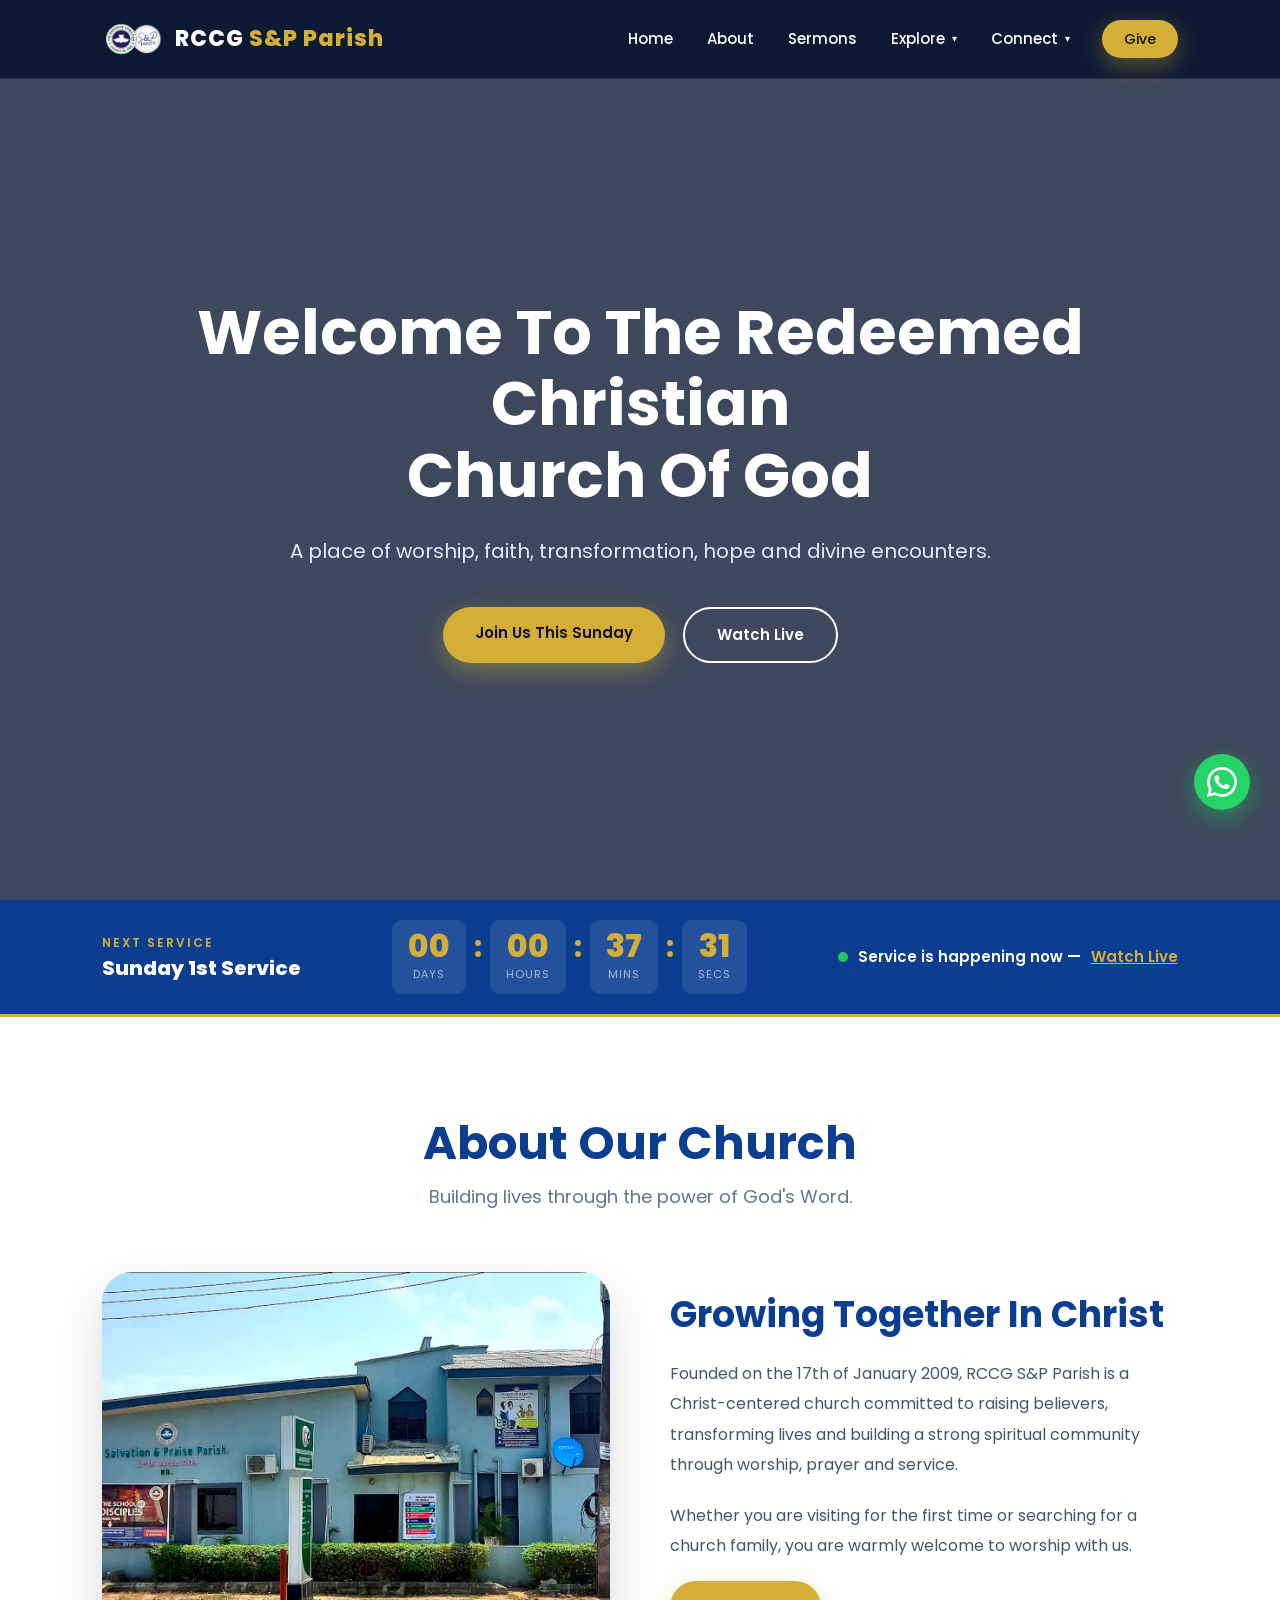
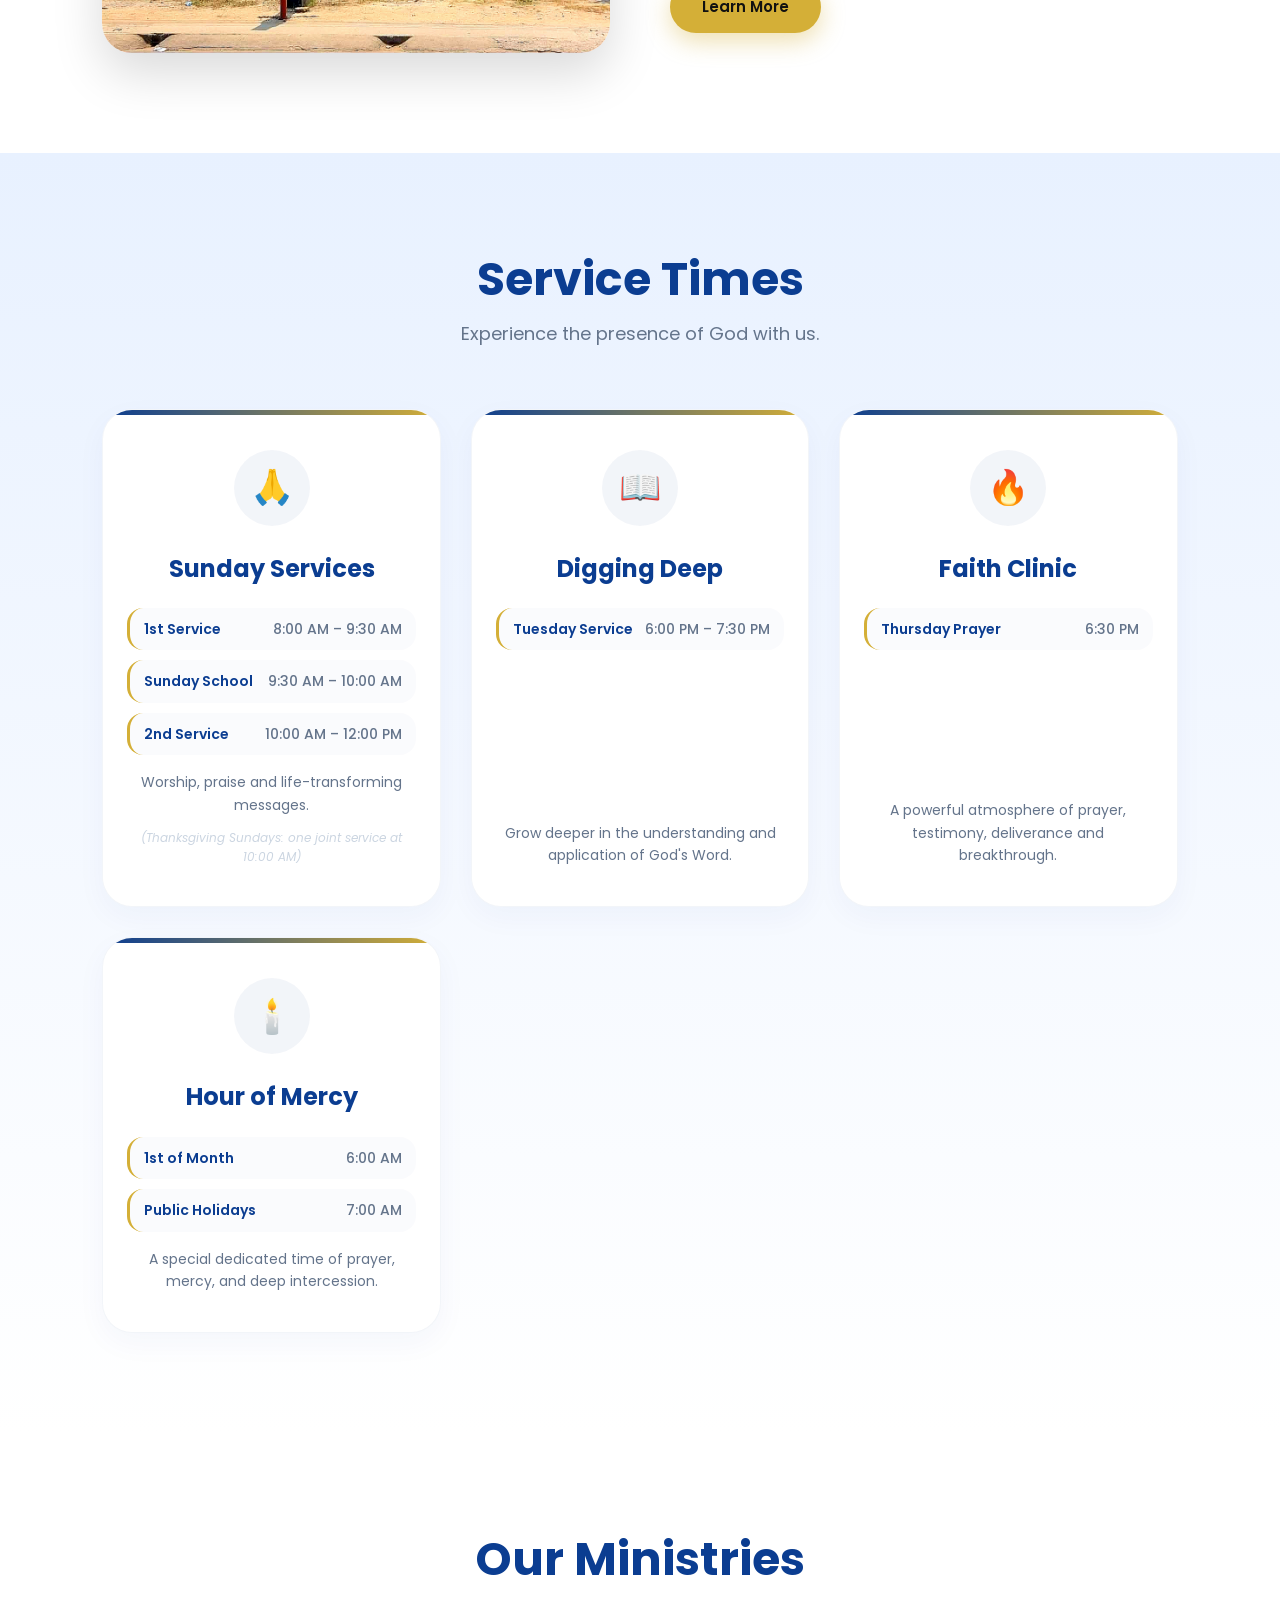
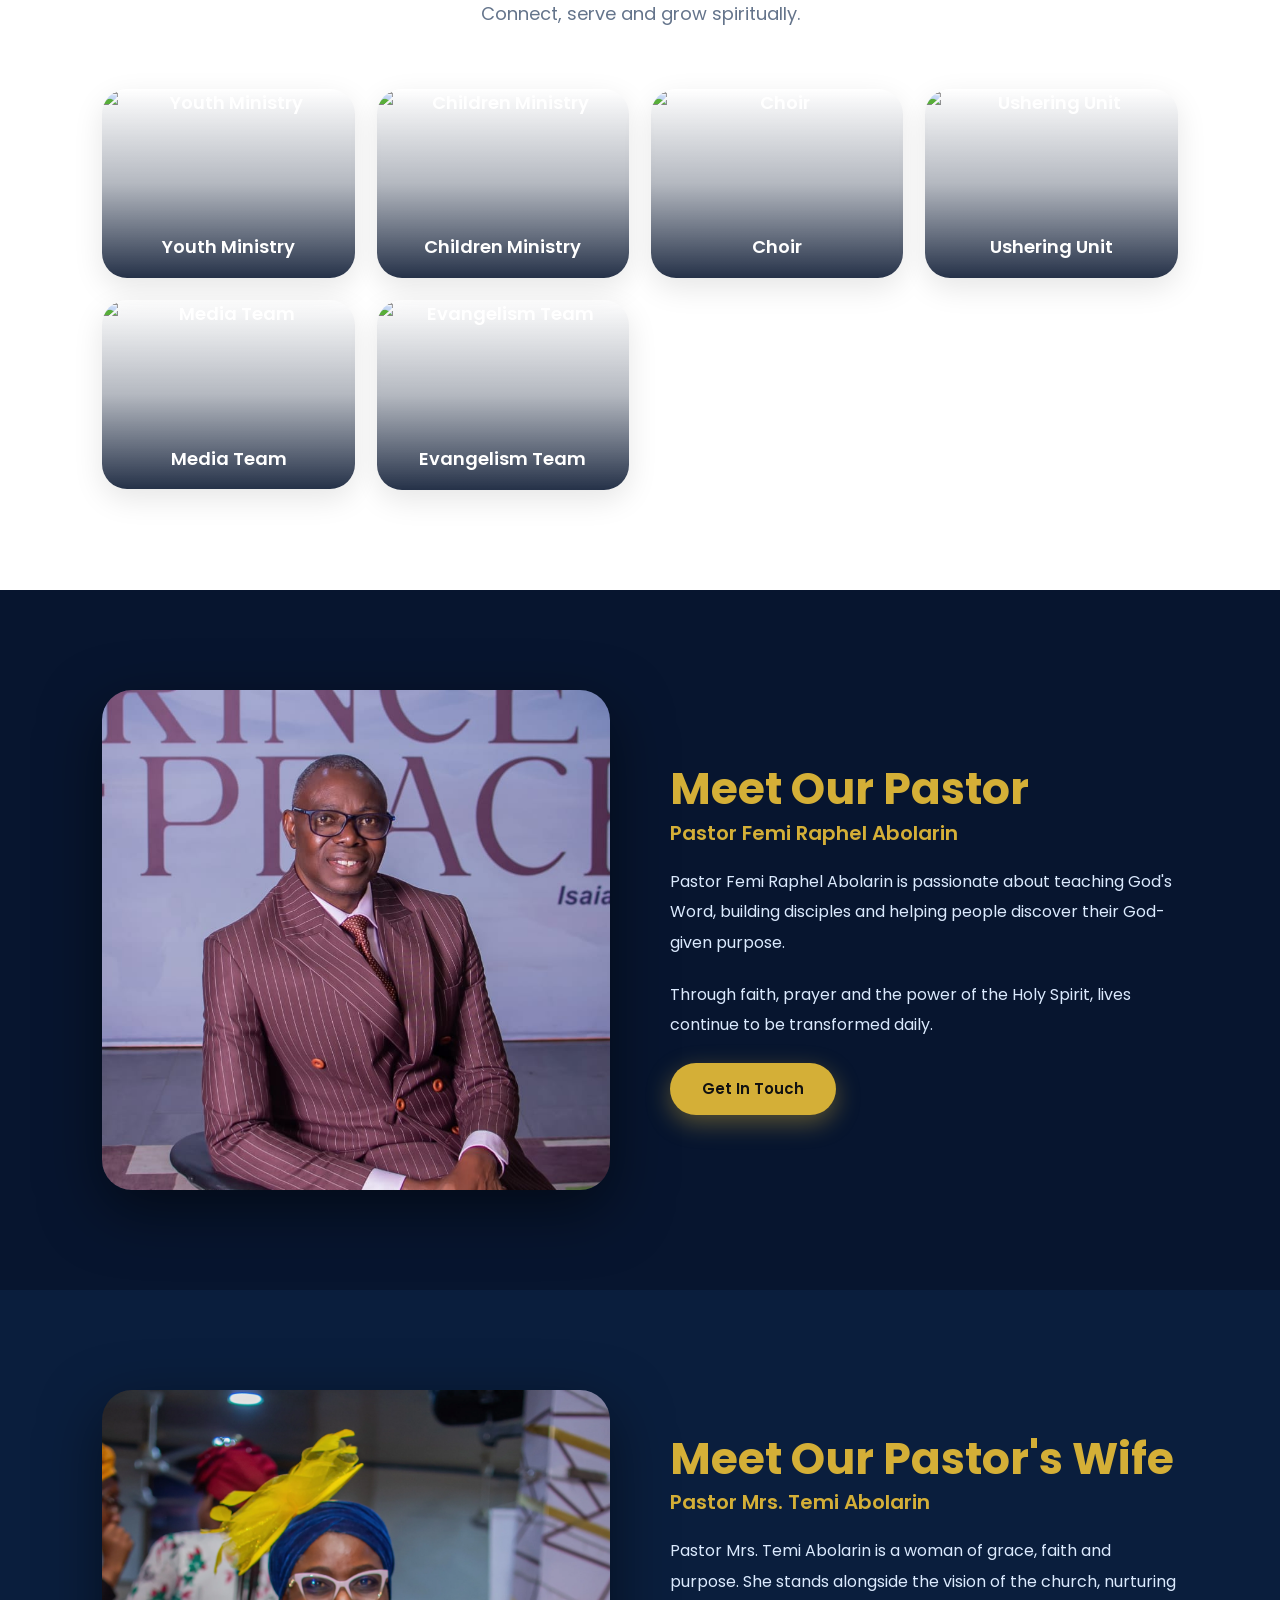
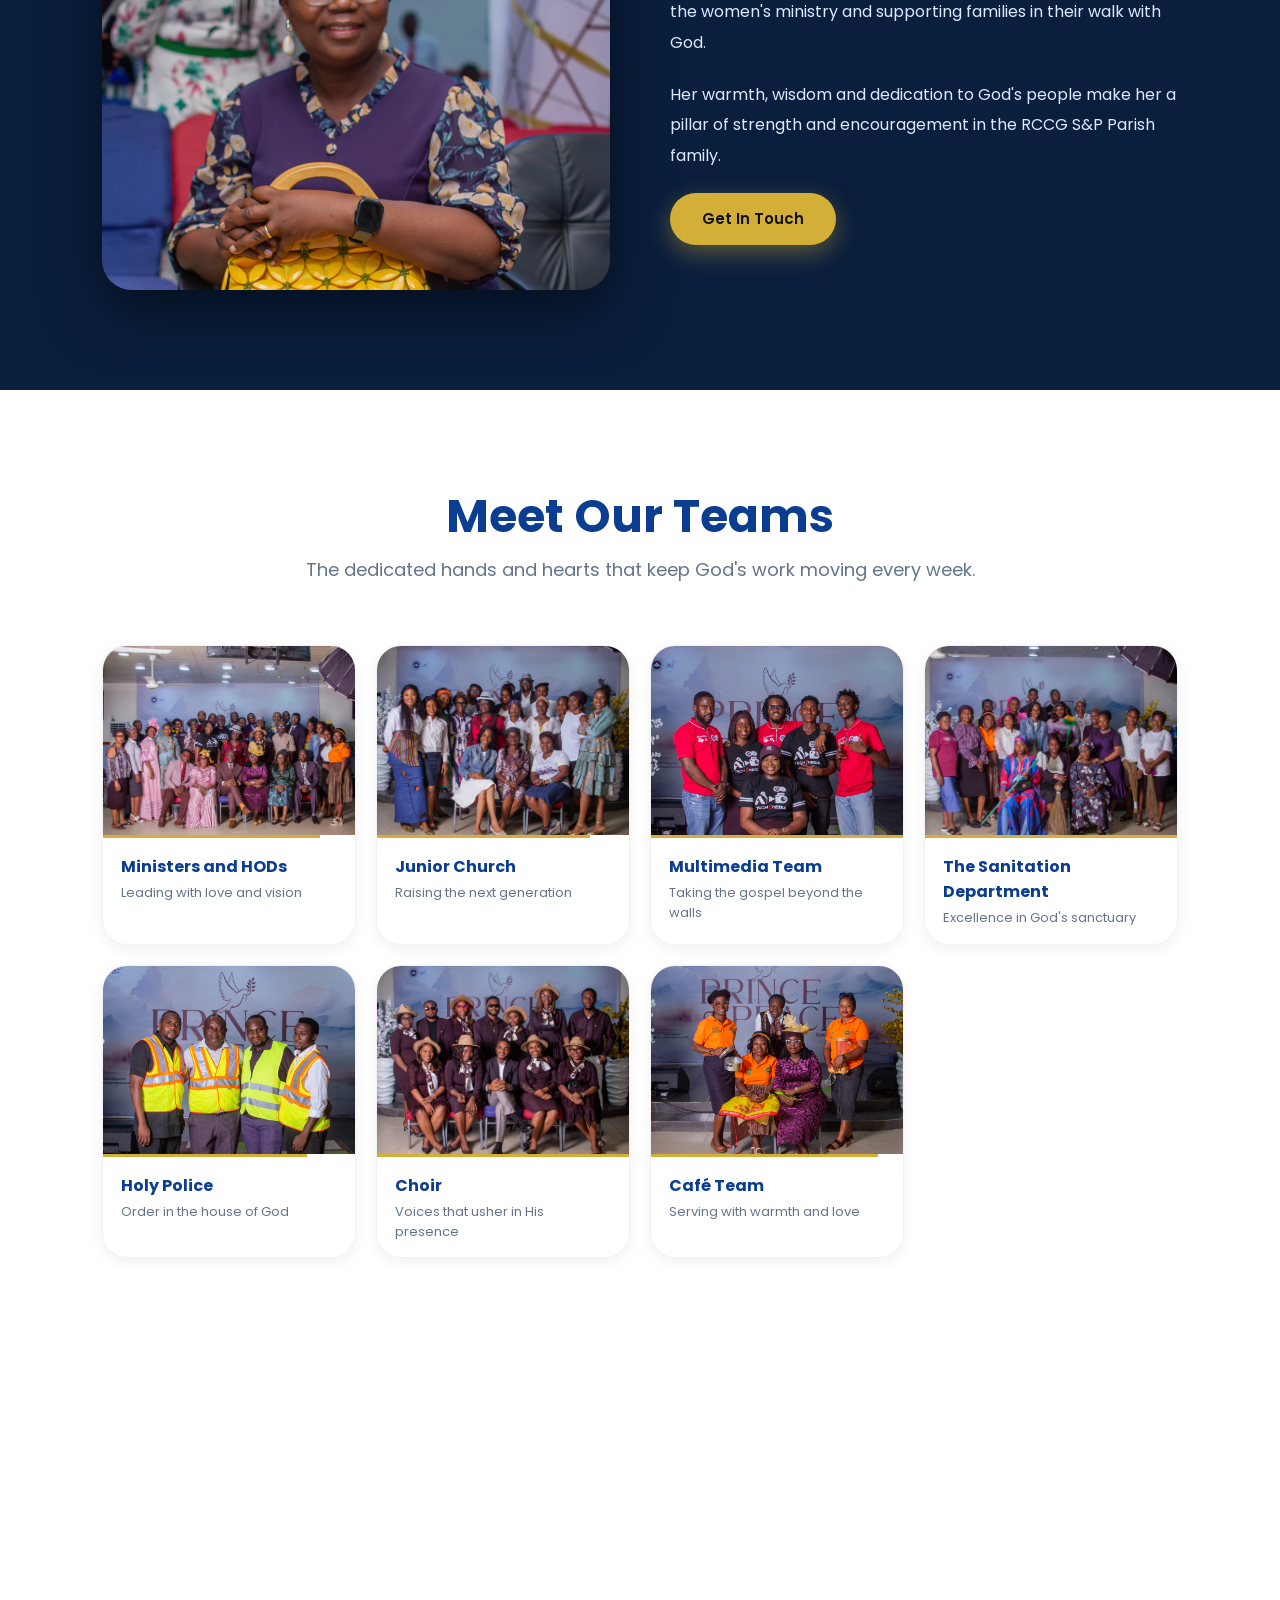
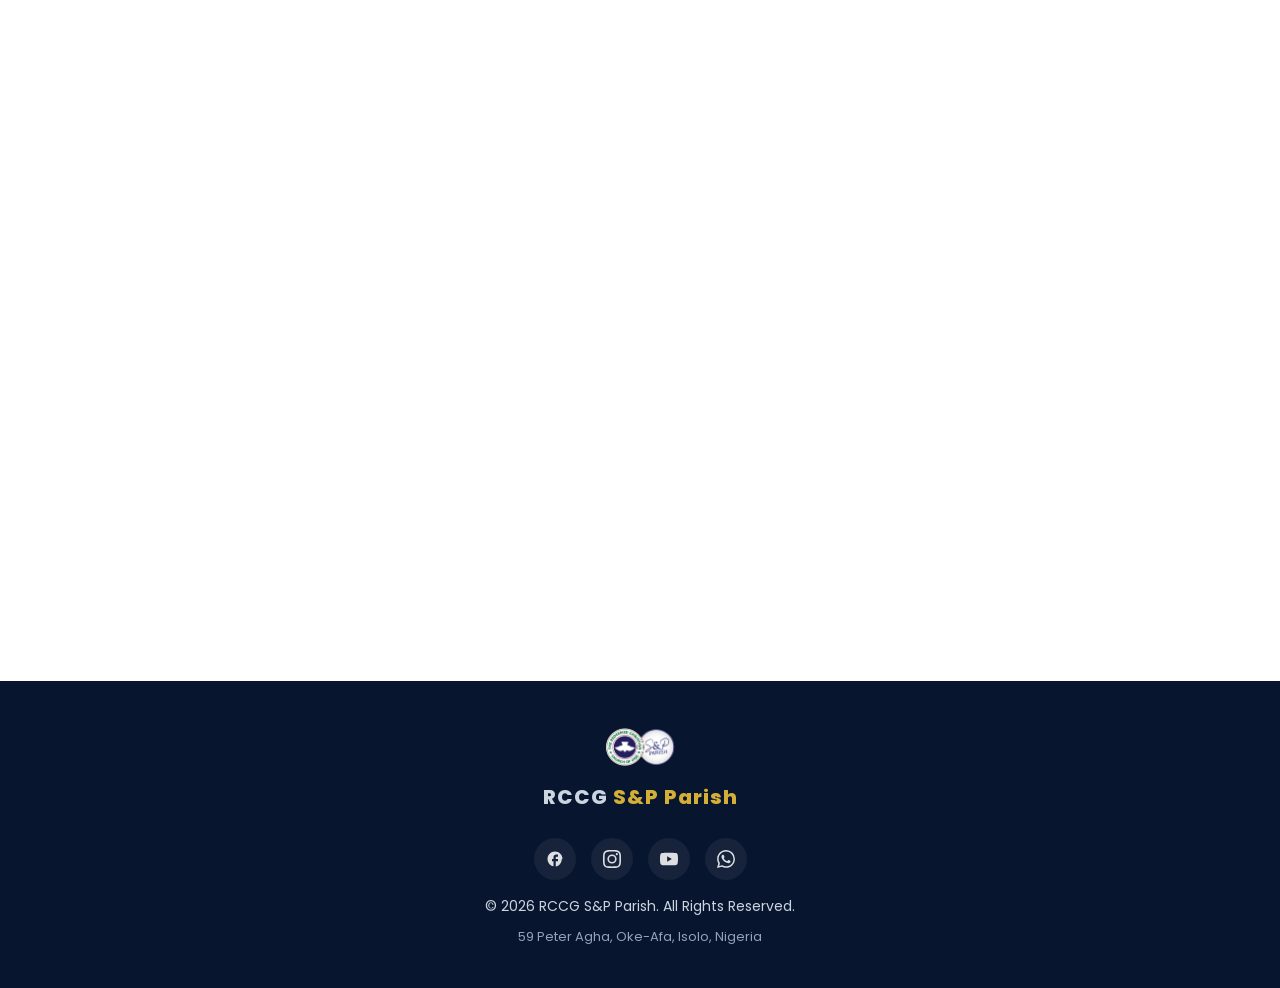
==== commit 4c0c924a: "feat: update church departments list, fix leadership profiles, style service cards, correct map, emb" ====
--- a/index.html
+++ b/index.html
@@ -129,7 +129,7 @@
       <div class="about-text reveal">
         <h3>Growing Together In Christ</h3>
         <p>
-          RCCG S&P Parish is a Christ-centered church committed to raising believers,
+          Founded on the 17th of January 2009, RCCG S&P Parish is a Christ-centered church committed to raising believers,
           transforming lives and building a strong spiritual community through worship,
           prayer and service.
         </p>
@@ -137,7 +137,7 @@
           Whether you are visiting for the first time or searching for a church family,
           you are warmly welcome to worship with us.
         </p>
-        <a href="#contact" class="btn btn-gold">Learn More</a>
+        <a href="about.html" class="btn btn-gold">Learn More</a>
       </div>
     </div>
   </section>
@@ -150,33 +150,77 @@
     </div>
 
     <div class="service-grid">
+      <!-- Sunday Service Card -->
       <article class="service-card reveal">
-        <div class="service-icon" aria-hidden="true">🙏</div>
-        <h3>Sunday Service</h3>
-        <p>
-          1st Service &bull; 8:00 AM – 9:30 AM<br>
-          2nd Service &bull; 10:00 AM – 12:00 PM<br><br>
-          Worship, praise and life-transforming messages.<br>
-          <em>(Thanksgiving Sundays: one service at 10:00 AM)</em>
-        </p>
+        <div class="service-icon-wrap">
+          <span class="service-icon" aria-hidden="true">🙏</span>
+        </div>
+        <h3>Sunday Services</h3>
+        <ul class="service-time-list">
+          <li class="service-time-item">
+            <span class="service-time-label">1st Service</span>
+            <span class="service-time-value">8:00 AM – 9:30 AM</span>
+          </li>
+          <li class="service-time-item">
+            <span class="service-time-label">Sunday School</span>
+            <span class="service-time-value">9:30 AM – 10:00 AM</span>
+          </li>
+          <li class="service-time-item">
+            <span class="service-time-label">2nd Service</span>
+            <span class="service-time-value">10:00 AM – 12:00 PM</span>
+          </li>
+        </ul>
+        <p class="service-card-desc">Worship, praise and life-transforming messages.</p>
+        <p class="service-card-note">(Thanksgiving Sundays: one joint service at 10:00 AM)</p>
       </article>
 
+      <!-- Digging Deep Card -->
       <article class="service-card reveal">
-        <div class="service-icon" aria-hidden="true">📖</div>
+        <div class="service-icon-wrap">
+          <span class="service-icon" aria-hidden="true">📖</span>
+        </div>
         <h3>Digging Deep</h3>
-        <p>Tuesdays &bull; 6:00 PM – 7:30 PM<br><br>Grow deeper in the understanding of God's Word.</p>
+        <ul class="service-time-list">
+          <li class="service-time-item">
+            <span class="service-time-label">Tuesday Service</span>
+            <span class="service-time-value">6:00 PM – 7:30 PM</span>
+          </li>
+        </ul>
+        <p class="service-card-desc">Grow deeper in the understanding and application of God's Word.</p>
       </article>
 
+      <!-- Faith Clinic Card -->
       <article class="service-card reveal">
-        <div class="service-icon" aria-hidden="true">🔥</div>
+        <div class="service-icon-wrap">
+          <span class="service-icon" aria-hidden="true">🔥</span>
+        </div>
         <h3>Faith Clinic</h3>
-        <p>Thursdays &bull; 6:30 PM<br><br>A powerful atmosphere of prayer and breakthrough.</p>
+        <ul class="service-time-list">
+          <li class="service-time-item">
+            <span class="service-time-label">Thursday Prayer</span>
+            <span class="service-time-value">6:30 PM</span>
+          </li>
+        </ul>
+        <p class="service-card-desc">A powerful atmosphere of prayer, testimony, deliverance and breakthrough.</p>
       </article>
 
+      <!-- Hour of Mercy Card -->
       <article class="service-card reveal">
-        <div class="service-icon" aria-hidden="true">🕯️</div>
+        <div class="service-icon-wrap">
+          <span class="service-icon" aria-hidden="true">🕯️</span>
+        </div>
         <h3>Hour of Mercy</h3>
-        <p>1st of every month &bull; 6:00 AM<br>Public Holidays &bull; 7:00 AM<br><br>A special time of prayer and intercession.</p>
+        <ul class="service-time-list">
+          <li class="service-time-item">
+            <span class="service-time-label">1st of Month</span>
+            <span class="service-time-value">6:00 AM</span>
+          </li>
+          <li class="service-time-item">
+            <span class="service-time-label">Public Holidays</span>
+            <span class="service-time-value">7:00 AM</span>
+          </li>
+        </ul>
+        <p class="service-card-desc">A special dedicated time of prayer, mercy, and deep intercession.</p>
       </article>
     </div>
   </section>
@@ -258,9 +302,9 @@
     <div class="pastor-container pastor-container--reverse">
       <div class="reveal">
         <h2 id="pastor-wife-heading">Meet Our Pastor's Wife</h2>
-        <h3 class="pastor-name">Pastor Mrs. Timi Abolarin</h3>
+        <h3 class="pastor-name">Pastor Mrs. Temi Abolarin</h3>
         <p>
-          Pastor Mrs. Timi Abolarin is a woman of grace, faith and purpose.
+          Pastor Mrs. Temi Abolarin is a woman of grace, faith and purpose.
           She stands alongside the vision of the church, nurturing the women's
           ministry and supporting families in their walk with God.
         </p>
@@ -272,7 +316,7 @@
       </div>
       <img
         src="assets/wife.webp"
-        alt="Pastor Mrs. Timi Abolarin"
+        alt="Pastor Mrs. Temi Abolarin"
         loading="lazy"
         class="reveal"
       />
@@ -288,9 +332,86 @@
 
     <div class="teams-strip">
 
-      <button class="team-card reveal" data-src="assets/youth and teen.webp" data-caption="Youth &amp; Teen Ministry" aria-label="View Youth and Teen Ministry photo">
-        <div class="team-card-img-wrap">
-          <img src="assets/youth and teen.webp" alt="Youth and Teen Ministry" loading="lazy"/>
+      <button class="team-card reveal" data-src="assets/Ministers and HODs.webp" data-caption="Ministers and HODs" aria-label="View Ministers and HODs photo">
+        <div class="team-card-img-wrap">
+          <img src="assets/Ministers and HODs.webp" alt="Ministers and HODs" loading="lazy"/>
+          <span class="team-card-zoom" aria-hidden="true">🔍</span>
+        </div>
+        <div class="team-card-info">
+          <h3>Ministers and HODs</h3>
+          <p>Leading with love and vision</p>
+        </div>
+      </button>
+
+      <button class="team-card reveal" data-src="assets/Junior Church Team.webp" data-caption="Junior Church Team" aria-label="View Junior Church Team photo">
+        <div class="team-card-img-wrap">
+          <img src="assets/Junior Church Team.webp" alt="Junior Church Team" loading="lazy"/>
+          <span class="team-card-zoom" aria-hidden="true">🔍</span>
+        </div>
+        <div class="team-card-info">
+          <h3>Junior Church</h3>
+          <p>Raising the next generation</p>
+        </div>
+      </button>
+
+      <button class="team-card reveal" data-src="assets/multimedia team.webp" data-caption="Multimedia Team" aria-label="View Multimedia Team photo">
+        <div class="team-card-img-wrap">
+          <img src="assets/multimedia team.webp" alt="Multimedia Team" loading="lazy"/>
+          <span class="team-card-zoom" aria-hidden="true">🔍</span>
+        </div>
+        <div class="team-card-info">
+          <h3>Multimedia Team</h3>
+          <p>Taking the gospel beyond the walls</p>
+        </div>
+      </button>
+
+      <button class="team-card reveal" data-src="assets/Sanitation department.webp" data-caption="Sanitation Department" aria-label="View Sanitation Department photo">
+        <div class="team-card-img-wrap">
+          <img src="assets/Sanitation department.webp" alt="Sanitation Department" loading="lazy"/>
+          <span class="team-card-zoom" aria-hidden="true">🔍</span>
+        </div>
+        <div class="team-card-info">
+          <h3>The Sanitation Department</h3>
+          <p>Excellence in God's sanctuary</p>
+        </div>
+      </button>
+
+      <button class="team-card reveal" data-src="assets/Holy Police team.webp" data-caption="Holy Police Team" aria-label="View Holy Police Team photo">
+        <div class="team-card-img-wrap">
+          <img src="assets/Holy Police team.webp" alt="Holy Police Team" loading="lazy"/>
+          <span class="team-card-zoom" aria-hidden="true">🔍</span>
+        </div>
+        <div class="team-card-info">
+          <h3>Holy Police</h3>
+          <p>Order in the house of God</p>
+        </div>
+      </button>
+
+      <button class="team-card reveal" data-src="assets/choir team.webp" data-caption="Choir Team" aria-label="View Choir Team photo">
+        <div class="team-card-img-wrap">
+          <img src="assets/choir team.webp" alt="Choir Team" loading="lazy"/>
+          <span class="team-card-zoom" aria-hidden="true">🔍</span>
+        </div>
+        <div class="team-card-info">
+          <h3>Choir</h3>
+          <p>Voices that usher in His presence</p>
+        </div>
+      </button>
+
+      <button class="team-card reveal" data-src="assets/Cafe Team.webp" data-caption="Café Team" aria-label="View Café Team photo">
+        <div class="team-card-img-wrap">
+          <img src="assets/Cafe Team.webp" alt="Café Team" loading="lazy"/>
+          <span class="team-card-zoom" aria-hidden="true">🔍</span>
+        </div>
+        <div class="team-card-info">
+          <h3>Café Team</h3>
+          <p>Serving with warmth and love</p>
+        </div>
+      </button>
+
+      <button class="team-card reveal" data-src="assets/youth and teen.webp" data-caption="Youth &amp; Teen" aria-label="View Youth &amp; Teen photo">
+        <div class="team-card-img-wrap">
+          <img src="assets/youth and teen.webp" alt="Youth &amp; Teen" loading="lazy"/>
           <span class="team-card-zoom" aria-hidden="true">🔍</span>
         </div>
         <div class="team-card-info">
@@ -299,79 +420,167 @@
         </div>
       </button>
 
-      <button class="team-card reveal" data-src="assets/children team.webp" data-caption="Children Ministry" aria-label="View Children Ministry photo">
-        <div class="team-card-img-wrap">
-          <img src="assets/children team.webp" alt="Children Ministry" loading="lazy"/>
-          <span class="team-card-zoom" aria-hidden="true">🔍</span>
-        </div>
-        <div class="team-card-info">
-          <h3>Children Ministry</h3>
-          <p>Raising the next generation</p>
-        </div>
-      </button>
-
-      <button class="team-card reveal" data-src="assets/choir team.webp" data-caption="Choir Team" aria-label="View Choir Team photo">
-        <div class="team-card-img-wrap">
-          <img src="assets/choir team.webp" alt="Choir Team" loading="lazy"/>
-          <span class="team-card-zoom" aria-hidden="true">🔍</span>
-        </div>
-        <div class="team-card-info">
-          <h3>Choir</h3>
-          <p>Voices that usher in His presence</p>
-        </div>
-      </button>
-
-      <button class="team-card reveal" data-src="assets/Media_Tech Team.webp" data-caption="Media &amp; Tech Team" aria-label="View Media and Tech Team photo">
-        <div class="team-card-img-wrap">
-          <img src="assets/Media_Tech Team.webp" alt="Media and Tech Team" loading="lazy"/>
-          <span class="team-card-zoom" aria-hidden="true">🔍</span>
-        </div>
-        <div class="team-card-info">
-          <h3>Media &amp; Tech</h3>
-          <p>Taking the gospel beyond the walls</p>
-        </div>
-      </button>
-
-      <button class="team-card reveal" data-src="assets/Security_Holy Police team.webp" data-caption="Security / Holy Police Team" aria-label="View Security Holy Police Team photo">
-        <div class="team-card-img-wrap">
-          <img src="assets/Security_Holy Police team.webp" alt="Security Holy Police Team" loading="lazy"/>
-          <span class="team-card-zoom" aria-hidden="true">🔍</span>
-        </div>
-        <div class="team-card-info">
-          <h3>Holy Police</h3>
-          <p>Order in the house of God</p>
-        </div>
-      </button>
-
-      <button class="team-card reveal" data-src="assets/cleaning team.webp" data-caption="Cleaning Team" aria-label="View Cleaning Team photo">
-        <div class="team-card-img-wrap">
-          <img src="assets/cleaning team.webp" alt="Cleaning Team" loading="lazy"/>
-          <span class="team-card-zoom" aria-hidden="true">🔍</span>
-        </div>
-        <div class="team-card-info">
-          <h3>Cleaning Team</h3>
-          <p>Excellence in God's sanctuary</p>
-        </div>
-      </button>
-
-      <button class="team-card reveal" data-src="assets/Cafe Team.webp" data-caption="Café Team" aria-label="View Café Team photo">
-        <div class="team-card-img-wrap">
-          <img src="assets/Cafe Team.webp" alt="Café Team" loading="lazy"/>
-          <span class="team-card-zoom" aria-hidden="true">🔍</span>
-        </div>
-        <div class="team-card-info">
-          <h3>Café Team</h3>
-          <p>Serving with warmth and love</p>
-        </div>
-      </button>
-
-      <button class="team-card reveal" data-src="assets/whole workers.webp" data-caption="All Workers Together" aria-label="View All Workers photo">
-        <div class="team-card-img-wrap">
-          <img src="assets/whole workers.webp" alt="All Workers Together" loading="lazy"/>
-          <span class="team-card-zoom" aria-hidden="true">🔍</span>
-        </div>
-        <div class="team-card-info">
-          <h3>All Workers</h3>
+      <button class="team-card reveal" data-src="assets/Workers Directorate dept.webp" data-caption="Workers Directorate Department" aria-label="View Workers Directorate Department photo">
+        <div class="team-card-img-wrap">
+          <img src="assets/Workers Directorate dept.webp" alt="Workers Directorate Department" loading="lazy"/>
+          <span class="team-card-zoom" aria-hidden="true">🔍</span>
+        </div>
+        <div class="team-card-info">
+          <h3>Workers Directorate</h3>
+          <p>Coordinating service and labor</p>
+        </div>
+      </button>
+
+      <button class="team-card reveal" data-src="assets/Sunday sch dept.webp" data-caption="Sunday School Department" aria-label="View Sunday School Department photo">
+        <div class="team-card-img-wrap">
+          <img src="assets/Sunday sch dept.webp" alt="Sunday School Department" loading="lazy"/>
+          <span class="team-card-zoom" aria-hidden="true">🔍</span>
+        </div>
+        <div class="team-card-info">
+          <h3>Sunday School Department</h3>
+          <p>Growing in the knowledge of the Word</p>
+        </div>
+      </button>
+
+      <button class="team-card reveal" data-src="assets/The teen church team.webp" data-caption="Teen Church Team" aria-label="View Teen Church Team photo">
+        <div class="team-card-img-wrap">
+          <img src="assets/The teen church team.webp" alt="Teen Church Team" loading="lazy"/>
+          <span class="team-card-zoom" aria-hidden="true">🔍</span>
+        </div>
+        <div class="team-card-info">
+          <h3>The Teen Church</h3>
+          <p>Shaping tomorrow's leaders</p>
+        </div>
+      </button>
+
+      <button class="team-card reveal" data-src="assets/drama team.webp" data-caption="Drama Team" aria-label="View Drama Team photo">
+        <div class="team-card-img-wrap">
+          <img src="assets/drama team.webp" alt="Drama Team" loading="lazy"/>
+          <span class="team-card-zoom" aria-hidden="true">🔍</span>
+        </div>
+        <div class="team-card-info">
+          <h3>Drama Team</h3>
+          <p>Preaching through arts and drama</p>
+        </div>
+      </button>
+
+      <button class="team-card reveal" data-src="assets/evangelism dept.webp" data-caption="Evangelism Department" aria-label="View Evangelism Department photo">
+        <div class="team-card-img-wrap">
+          <img src="assets/evangelism dept.webp" alt="Evangelism Department" loading="lazy"/>
+          <span class="team-card-zoom" aria-hidden="true">🔍</span>
+        </div>
+        <div class="team-card-info">
+          <h3>Evangelism Department</h3>
+          <p>Reaching souls for Christ</p>
+        </div>
+      </button>
+
+      <button class="team-card reveal" data-src="assets/facility team.webp" data-caption="Facility Team" aria-label="View Facility Team photo">
+        <div class="team-card-img-wrap">
+          <img src="assets/facility team.webp" alt="Facility Team" loading="lazy"/>
+          <span class="team-card-zoom" aria-hidden="true">🔍</span>
+        </div>
+        <div class="team-card-info">
+          <h3>Facility Team</h3>
+          <p>Maintaining the house of the Lord</p>
+        </div>
+      </button>
+
+      <button class="team-card reveal" data-src="assets/hospital visitation team.JPG" data-caption="Hospital Visitation Team" aria-label="View Hospital Visitation Team photo">
+        <div class="team-card-img-wrap">
+          <img src="assets/hospital visitation team.JPG" alt="Hospital Visitation Team" loading="lazy"/>
+          <span class="team-card-zoom" aria-hidden="true">🔍</span>
+        </div>
+        <div class="team-card-info">
+          <h3>Hospital Visitation Team</h3>
+          <p>Spreading comfort and healing</p>
+        </div>
+      </button>
+
+      <button class="team-card reveal" data-src="assets/house fellowship unit.webp" data-caption="House Fellowship Unit" aria-label="View House Fellowship Unit photo">
+        <div class="team-card-img-wrap">
+          <img src="assets/house fellowship unit.webp" alt="House Fellowship Unit" loading="lazy"/>
+          <span class="team-card-zoom" aria-hidden="true">🔍</span>
+        </div>
+        <div class="team-card-info">
+          <h3>House Fellowship Unit</h3>
+          <p>Fellowship in every home</p>
+        </div>
+      </button>
+
+      <button class="team-card reveal" data-src="assets/new believers and baptismal unit.webp" data-caption="New Believers &amp; Baptismal Unit" aria-label="View New Believers &amp; Baptismal Unit photo">
+        <div class="team-card-img-wrap">
+          <img src="assets/new believers and baptismal unit.webp" alt="New Believers &amp; Baptismal Unit" loading="lazy"/>
+          <span class="team-card-zoom" aria-hidden="true">🔍</span>
+        </div>
+        <div class="team-card-info">
+          <h3>New Believers &amp; Baptismal Unit</h3>
+          <p>Guiding first steps in faith</p>
+        </div>
+      </button>
+
+      <button class="team-card reveal" data-src="assets/outstation team.webp" data-caption="Outstation Team" aria-label="View Outstation Team photo">
+        <div class="team-card-img-wrap">
+          <img src="assets/outstation team.webp" alt="Outstation Team" loading="lazy"/>
+          <span class="team-card-zoom" aria-hidden="true">🔍</span>
+        </div>
+        <div class="team-card-info">
+          <h3>Outstation Team</h3>
+          <p>Expanding frontiers of the gospel</p>
+        </div>
+      </button>
+
+      <button class="team-card reveal" data-src="assets/prayer dept.webp" data-caption="Prayer Department" aria-label="View Prayer Department photo">
+        <div class="team-card-img-wrap">
+          <img src="assets/prayer dept.webp" alt="Prayer Department" loading="lazy"/>
+          <span class="team-card-zoom" aria-hidden="true">🔍</span>
+        </div>
+        <div class="team-card-info">
+          <h3>Prayer Department</h3>
+          <p>Interceding for the body of Christ</p>
+        </div>
+      </button>
+
+      <button class="team-card reveal" data-src="assets/technical dept.webp" data-caption="Technical Department" aria-label="View Technical Department photo">
+        <div class="team-card-img-wrap">
+          <img src="assets/technical dept.webp" alt="Technical Department" loading="lazy"/>
+          <span class="team-card-zoom" aria-hidden="true">🔍</span>
+        </div>
+        <div class="team-card-info">
+          <h3>Technical Department</h3>
+          <p>Sound, power and systems support</p>
+        </div>
+      </button>
+
+      <button class="team-card reveal" data-src="assets/welcome anf followup dept.webp" data-caption="Welcome &amp; Follow-up Department" aria-label="View Welcome &amp; Follow-up Department photo">
+        <div class="team-card-img-wrap">
+          <img src="assets/welcome anf followup dept.webp" alt="Welcome &amp; Follow-up Department" loading="lazy"/>
+          <span class="team-card-zoom" aria-hidden="true">🔍</span>
+        </div>
+        <div class="team-card-info">
+          <h3>Welcome &amp; Follow-up</h3>
+          <p>Receiving and nurturing souls</p>
+        </div>
+      </button>
+
+      <button class="team-card reveal" data-src="assets/welfare team.webp" data-caption="Welfare Team" aria-label="View Welfare Team photo">
+        <div class="team-card-img-wrap">
+          <img src="assets/welfare team.webp" alt="Welfare Team" loading="lazy"/>
+          <span class="team-card-zoom" aria-hidden="true">🔍</span>
+        </div>
+        <div class="team-card-info">
+          <h3>Welfare Team</h3>
+          <p>Showing love through giving</p>
+        </div>
+      </button>
+
+      <button class="team-card reveal" data-src="assets/entire workforce.webp" data-caption="Entire Workforce" aria-label="View Entire Workforce photo">
+        <div class="team-card-img-wrap">
+          <img src="assets/entire workforce.webp" alt="Entire Workforce" loading="lazy"/>
+          <span class="team-card-zoom" aria-hidden="true">🔍</span>
+        </div>
+        <div class="team-card-info">
+          <h3>Entire Workforce</h3>
           <p>One body, one purpose</p>
         </div>
       </button>
@@ -414,7 +623,7 @@
       <div class="contact-box reveal">
         <span class="contact-icon" aria-hidden="true">📞</span>
         <h3>Phone</h3>
-        <p><a href="tel:+2348000000000">+234 800 000 0000</a></p>
+        <p><a href="tel:+2347067346021">+234 706 734 6021</a></p>
       </div>
       <div class="contact-box reveal">
         <span class="contact-icon" aria-hidden="true">✉️</span>
@@ -482,6 +691,20 @@
         <img src="assets/logo.svg" alt="RCCG S&P Parish" class="footer-logo-img"/>
         <p class="footer-logo">RCCG <span>S&P Parish</span></p>
       </div>
+      <div class="footer-socials">
+        <a href="https://web.facebook.com/salvationandpraiseparish/" target="_blank" rel="noopener noreferrer" class="footer-social-link footer-social-link--facebook" aria-label="Facebook">
+          <svg viewBox="0 0 24 24" fill="currentColor"><path d="M22 12c0-5.52-4.48-10-10-10S2 6.48 2 12c0 4.84 3.44 8.87 8 9.8V15H8v-3h2V9.5C10 7.57 11.57 6 13.5 6H16v3h-2c-.55 0-1 .45-1 1v2h3v3h-3v6.95c4.56-.93 8-4.96 8-9.75z"/></svg>
+        </a>
+        <a href="https://www.instagram.com/rccgsandpparish/" target="_blank" rel="noopener noreferrer" class="footer-social-link footer-social-link--instagram" aria-label="Instagram">
+          <svg viewBox="0 0 24 24" fill="currentColor"><path d="M12 2.163c3.204 0 3.584.012 4.85.07 3.252.148 4.771 1.691 4.919 4.919.058 1.265.069 1.645.069 4.849 0 3.205-.012 3.584-.069 4.849-.149 3.225-1.664 4.771-4.919 4.919-1.266.058-1.644.07-4.85.07-3.204 0-3.584-.012-4.849-.07-3.26-.149-4.771-1.699-4.919-4.92-.058-1.265-.07-1.644-.07-4.849 0-3.204.013-3.583.07-4.849.149-3.227 1.664-4.771 4.919-4.919 1.266-.057 1.645-.069 4.849-.069zM12 0C8.741 0 8.333.014 7.053.072 2.695.272.273 2.69.073 7.051.014 8.333 0 8.741 0 12c0 3.259.014 3.668.072 4.948.2 4.358 2.618 6.78 6.98 6.98 1.281.058 1.689.072 4.948.072 3.259 0 3.668-.014 4.948-.072 4.354-.2 6.782-2.618 6.979-6.98.059-1.28.073-1.689.073-4.948 0-3.259-.014-3.667-.072-4.947-.196-4.354-2.617-6.78-6.979-6.98C15.668.014 15.259 0 12 0zm0 5.838a6.162 6.162 0 100 12.324 6.162 6.162 0 000-12.324zM12 16a4 4 0 110-8 4 4 0 010 8zm6.406-11.845a1.44 1.44 0 100 2.881 1.44 1.44 0 000-2.881z"/></svg>
+        </a>
+        <a href="https://www.youtube.com/@rccgsandpparish" target="_blank" rel="noopener noreferrer" class="footer-social-link footer-social-link--youtube" aria-label="YouTube">
+          <svg viewBox="0 0 24 24" fill="currentColor"><path d="M23.498 6.163a3.003 3.003 0 00-2.11-2.11C19.518 3.545 12 3.545 12 3.545s-7.518 0-9.388.508a3.003 3.003 0 00-2.11 2.11C0 8.033 0 12 0 12s0 3.967.502 5.837a3.003 3.003 0 002.11 2.11c1.87.508 9.388.508 9.388.508s7.518 0 9.388-.508a3.003 3.003 0 002.11-2.11C24 15.967 24 12 24 12s0-3.967-.502-5.837zM9.545 15.568V8.432L15.818 12l-6.273 3.568z"/></svg>
+        </a>
+        <a href="https://wa.me/2347067346021" target="_blank" rel="noopener noreferrer" class="footer-social-link footer-social-link--whatsapp" aria-label="WhatsApp">
+          <svg viewBox="0 0 24 24" fill="currentColor"><path d="M17.472 14.382c-.297-.149-1.758-.867-2.03-.967-.273-.099-.471-.148-.67.15-.197.297-.767.966-.94 1.164-.173.199-.347.223-.644.075-.297-.15-1.255-.463-2.39-1.475-.883-.788-1.48-1.761-1.653-2.059-.173-.297-.018-.458.13-.606.134-.133.298-.347.446-.52.149-.174.198-.298.298-.497.099-.198.05-.371-.025-.52-.075-.149-.669-1.612-.916-2.207-.242-.579-.487-.5-.669-.51-.173-.008-.371-.01-.57-.01-.198 0-.52.074-.792.372-.272.297-1.04 1.016-1.04 2.479 0 1.462 1.067 2.875 1.218 3.074.149.198 2.096 3.2 5.077 4.487.709.306 1.262.489 1.694.625.712.227 1.36.195 1.871.118.571-.085 1.758-.719 2.006-1.413.248-.694.248-1.289.173-1.413-.074-.124-.272-.198-.57-.347m-5.421 7.403h-.004a9.87 9.87 0 01-5.031-1.378l-.361-.214-3.741.982.998-3.648-.235-.374a9.86 9.86 0 01-1.51-5.26c.001-5.45 4.436-9.884 9.888-9.884 2.64 0 5.122 1.03 6.988 2.898a9.825 9.825 0 012.893 6.994c-.003 5.45-4.437 9.884-9.885 9.884m8.413-18.297A11.815 11.815 0 0012.05 0C5.495 0 .16 5.335.157 11.892c0 2.096.547 4.142 1.588 5.945L0 24l6.335-1.662c1.746.953 3.71 1.458 5.704 1.459h.005c6.554 0 11.89-5.335 11.893-11.893a11.821 11.821 0 00-3.48-8.413"/></svg>
+        </a>
+      </div>
       <p>&copy; <span id="year"></span> RCCG S&P Parish. All Rights Reserved.</p>
       <p class="footer-address">59 Peter Agha, Oke-Afa, Isolo, Nigeria</p>
     </div>
--- a/css/style.css
+++ b/css/style.css
@@ -461,46 +461,134 @@
 
 /* ===== SERVICES ===== */
 .services {
-  background: var(--light-blue);
+  background: linear-gradient(180deg, var(--light-blue) 0%, #ffffff 100%);
 }
 
 .service-grid {
   display: grid;
-  grid-template-columns: repeat(auto-fit, minmax(260px, 1fr));
-  gap: 28px;
+  grid-template-columns: repeat(auto-fit, minmax(280px, 1fr));
+  gap: 30px;
 }
 
 .service-card {
-  background: white;
-  padding: 40px 30px;
-  border-radius: var(--radius-md);
-  text-align: center;
-  transition: transform var(--transition), box-shadow var(--transition);
-  box-shadow: var(--shadow-sm);
-  border-top: 5px solid var(--gold);
+  background: #ffffff;
+  padding: 40px 24px;
+  border-radius: var(--radius-lg);
+  position: relative;
+  overflow: hidden;
+  box-shadow: 0 10px 30px rgba(11, 61, 145, 0.04);
+  border: 1px solid rgba(11, 61, 145, 0.05);
+  transition: all 0.4s cubic-bezier(0.16, 1, 0.3, 1);
+  display: flex;
+  flex-direction: column;
+  align-items: center;
+}
+
+.service-card::before {
+  content: '';
+  position: absolute;
+  top: 0;
+  left: 0;
+  width: 100%;
+  height: 5px;
+  background: linear-gradient(90deg, var(--blue) 0%, var(--gold) 100%);
+  transition: height 0.3s ease;
 }
 
 .service-card:hover {
   transform: translateY(-10px);
-  box-shadow: var(--shadow-md);
+  box-shadow: 0 20px 40px rgba(11, 61, 145, 0.1);
+  border-color: rgba(212, 175, 55, 0.25);
+}
+
+.service-card:hover::before {
+  height: 8px;
+}
+
+.service-icon-wrap {
+  width: 76px;
+  height: 76px;
+  border-radius: 50%;
+  background: rgba(11, 61, 145, 0.05);
+  display: flex;
+  align-items: center;
+  justify-content: center;
+  margin-bottom: 24px;
+  transition: all 0.3s ease;
+}
+
+.service-card:hover .service-icon-wrap {
+  background: var(--blue);
+  transform: scale(1.08) rotate(6deg);
 }
 
 .service-icon {
-  font-size: 40px;
-  margin-bottom: 16px;
-  display: block;
+  font-size: 34px;
+  transition: all 0.3s ease;
+}
+
+.service-card:hover .service-icon {
+  filter: brightness(0) invert(1);
+  transform: scale(1.1);
 }
 
 .service-card h3 {
   color: var(--blue);
-  margin-bottom: 14px;
-  font-size: 22px;
-}
-
-.service-card p {
+  margin-bottom: 20px;
+  font-size: 24px;
+  font-weight: 700;
+  text-align: center;
+}
+
+.service-time-list {
+  list-style: none;
+  padding: 0;
+  margin: 0 0 16px;
+  width: 100%;
+  display: flex;
+  flex-direction: column;
+  gap: 10px;
+}
+
+.service-time-item {
+  display: flex;
+  justify-content: space-between;
+  align-items: center;
+  padding: 10px 14px;
+  background: rgba(11, 61, 145, 0.02);
+  border-radius: var(--radius-sm);
+  border-left: 3px solid var(--gold);
+  font-size: 14px;
+  gap: 10px;
+}
+
+.service-time-label {
+  font-weight: 600;
+  color: var(--blue);
+  text-align: left;
+}
+
+.service-time-value {
   color: var(--text-light);
-  line-height: 1.75;
-  font-size: 15px;
+  font-weight: 500;
+  text-align: right;
+  white-space: nowrap;
+}
+
+.service-card-desc {
+  margin-top: auto;
+  font-size: 14px;
+  line-height: 1.6;
+  color: var(--text-light);
+  text-align: center;
+}
+
+.service-card-note {
+  margin-top: 12px;
+  font-size: 12px;
+  font-style: italic;
+  color: var(--text-muted);
+  text-align: center;
 }
 
 /* ===== MINISTRIES ===== */
@@ -835,6 +923,60 @@
 .footer-address {
   font-size: 13px;
   color: #94a3b8;
+}
+
+.footer-socials {
+  display: flex;
+  justify-content: center;
+  gap: 15px;
+  margin: 15px 0 5px;
+}
+
+.footer-social-link {
+  display: flex;
+  align-items: center;
+  justify-content: center;
+  width: 42px;
+  height: 42px;
+  border-radius: 50%;
+  background: rgba(255, 255, 255, 0.06);
+  color: rgba(255, 255, 255, 0.85);
+  text-decoration: none;
+  transition: all 0.3s cubic-bezier(0.16, 1, 0.3, 1);
+}
+
+.footer-social-link svg {
+  width: 18px;
+  height: 18px;
+  display: block;
+}
+
+.footer-social-link--facebook:hover {
+  background: #1877F2;
+  color: white;
+  transform: translateY(-3px) scale(1.05);
+  box-shadow: 0 6px 20px rgba(24, 119, 242, 0.4);
+}
+
+.footer-social-link--instagram:hover {
+  background: linear-gradient(45deg, #f09433 0%, #e6683c 25%, #dc2743 50%, #cc2366 75%, #bc1888 100%);
+  color: white;
+  transform: translateY(-3px) scale(1.05);
+  box-shadow: 0 6px 20px rgba(220, 39, 67, 0.4);
+}
+
+.footer-social-link--youtube:hover {
+  background: #FF0000;
+  color: white;
+  transform: translateY(-3px) scale(1.05);
+  box-shadow: 0 6px 20px rgba(255, 0, 0, 0.4);
+}
+
+.footer-social-link--whatsapp:hover {
+  background: #25D366;
+  color: white;
+  transform: translateY(-3px) scale(1.05);
+  box-shadow: 0 6px 20px rgba(37, 211, 102, 0.4);
 }
 
 /* ===== SCROLL TO TOP ===== */
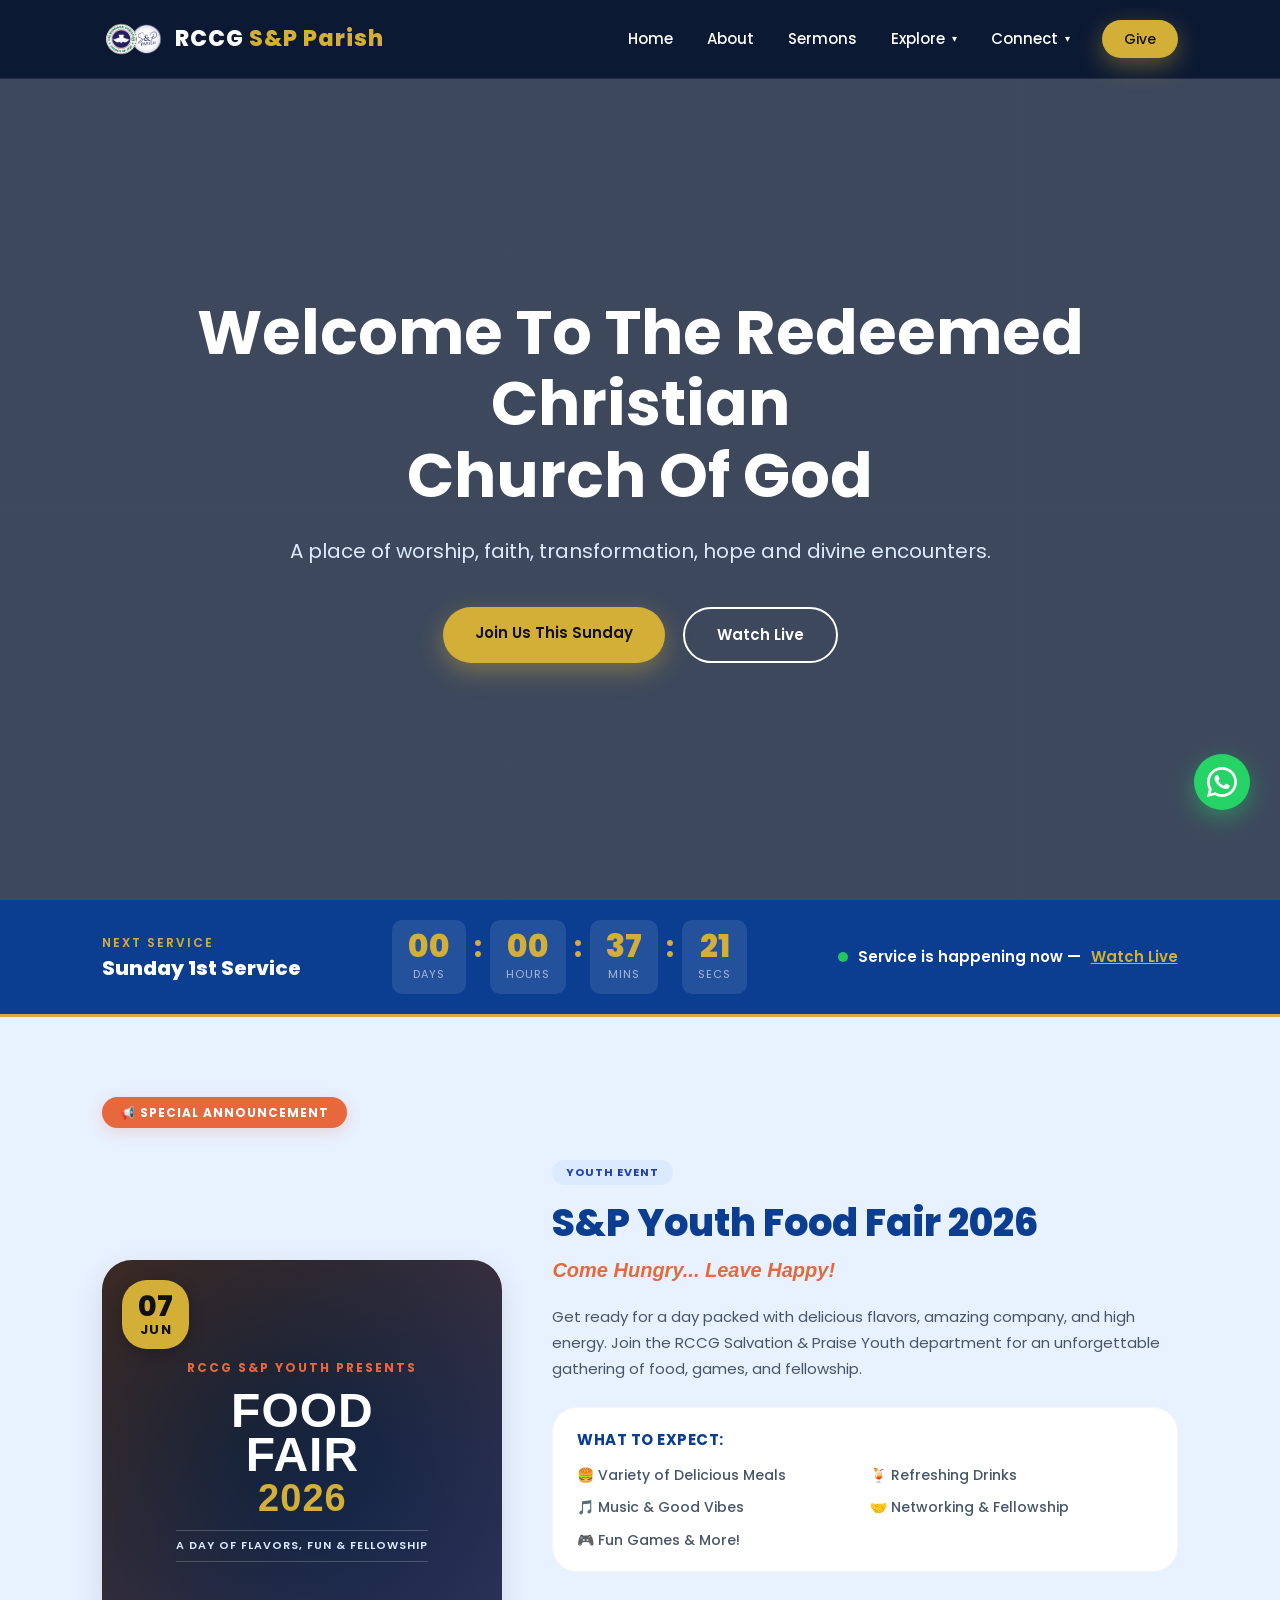
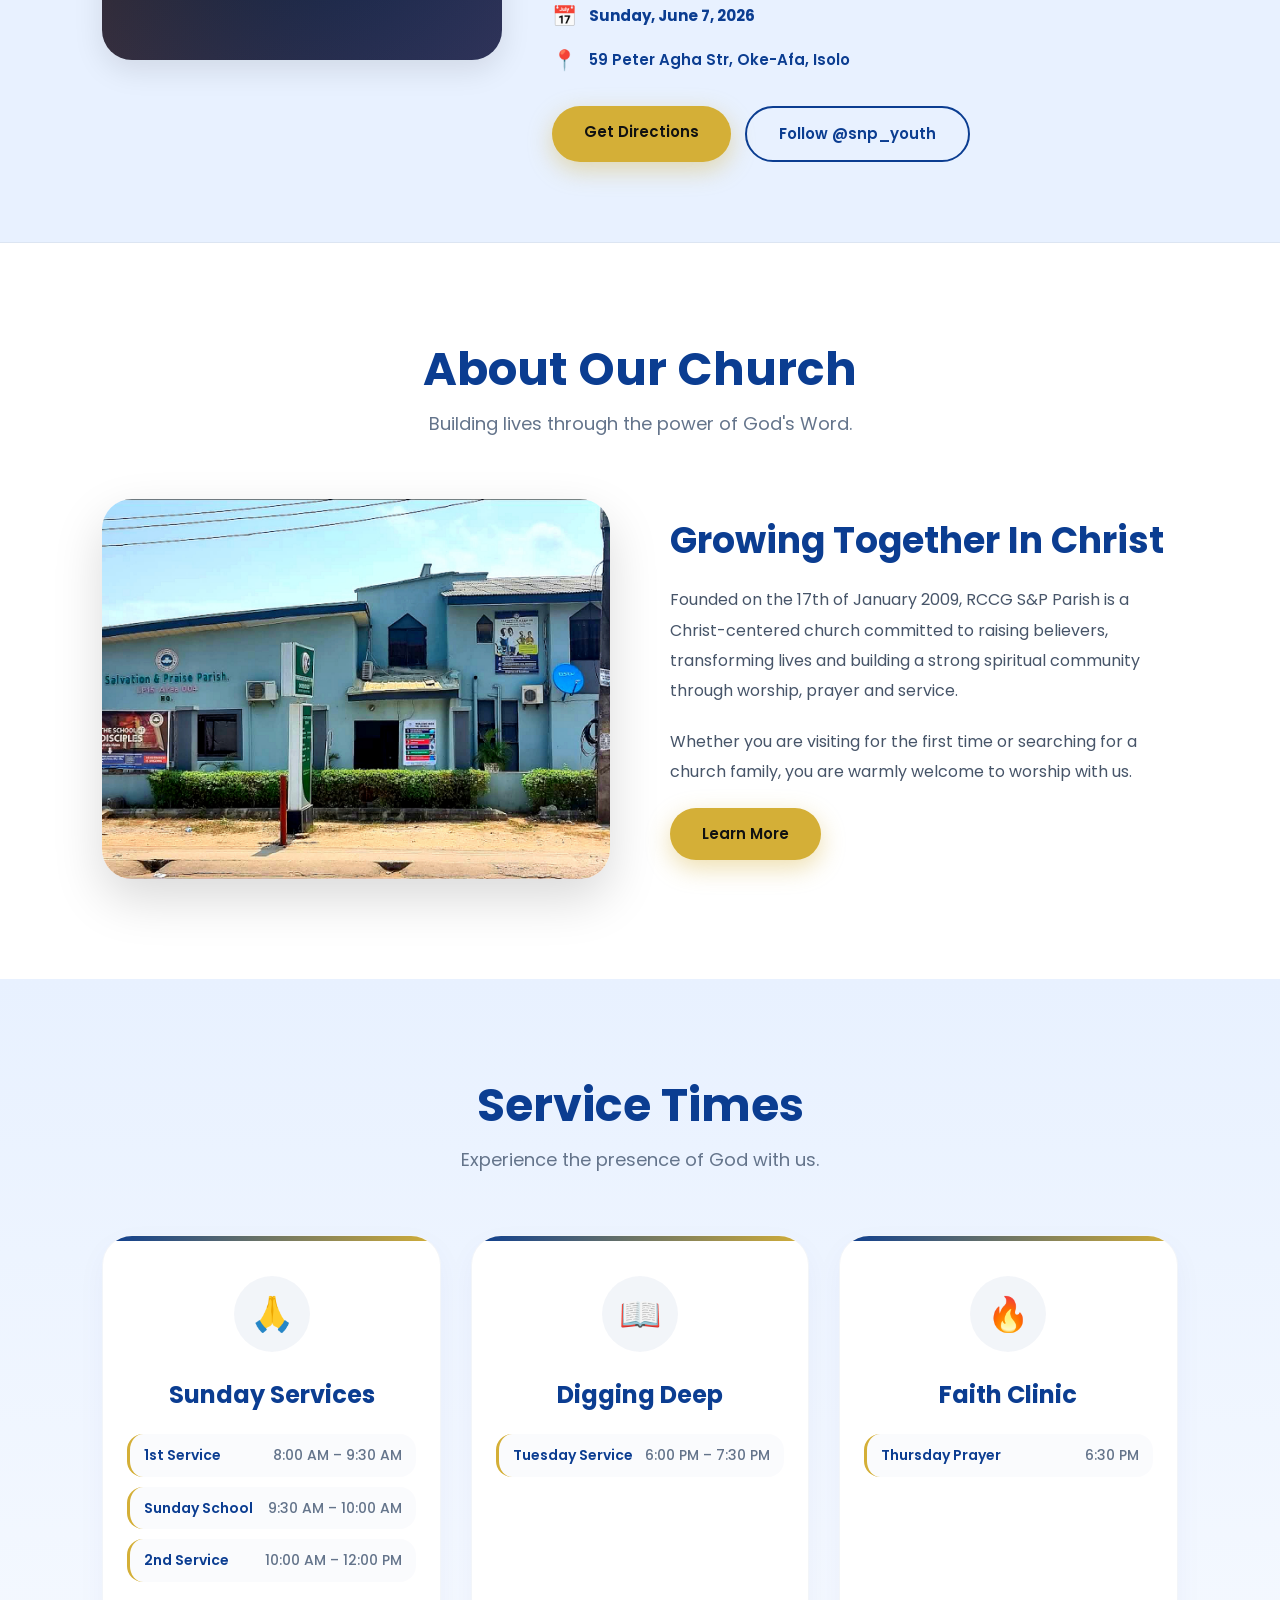
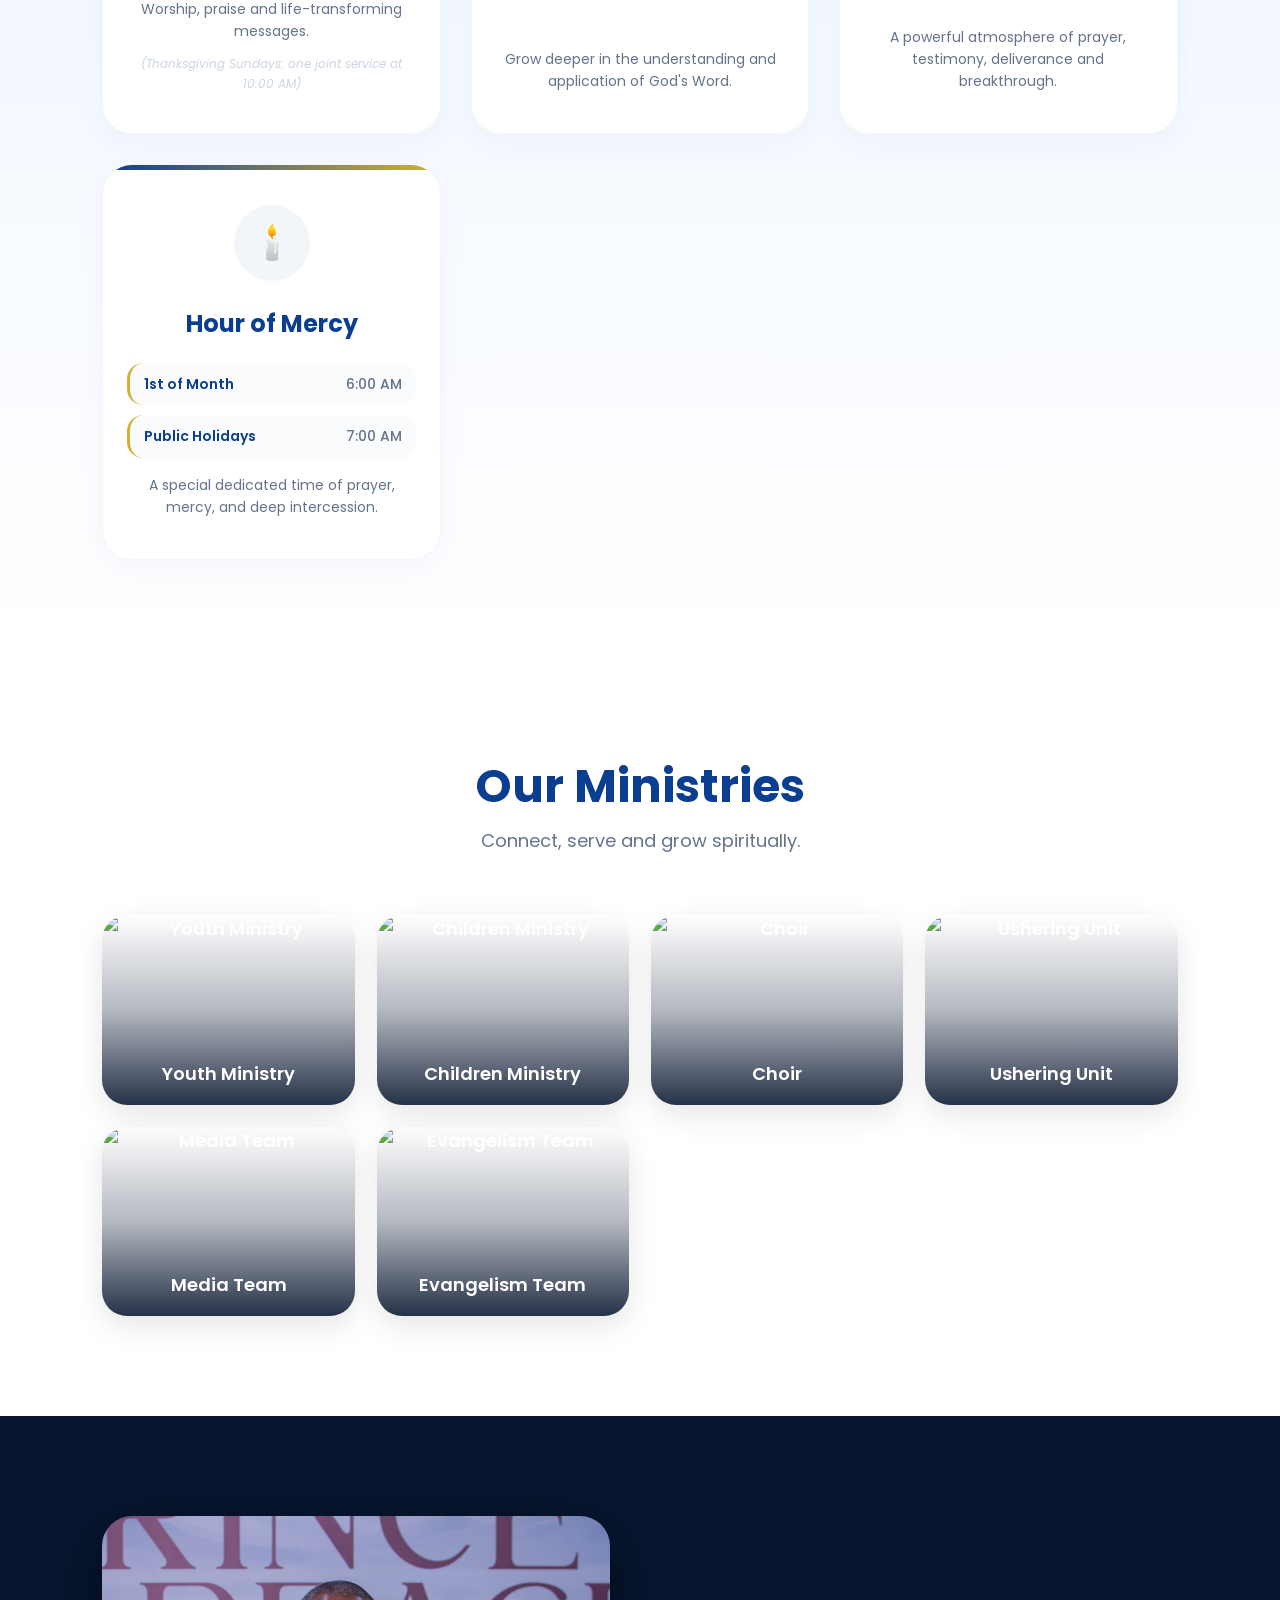
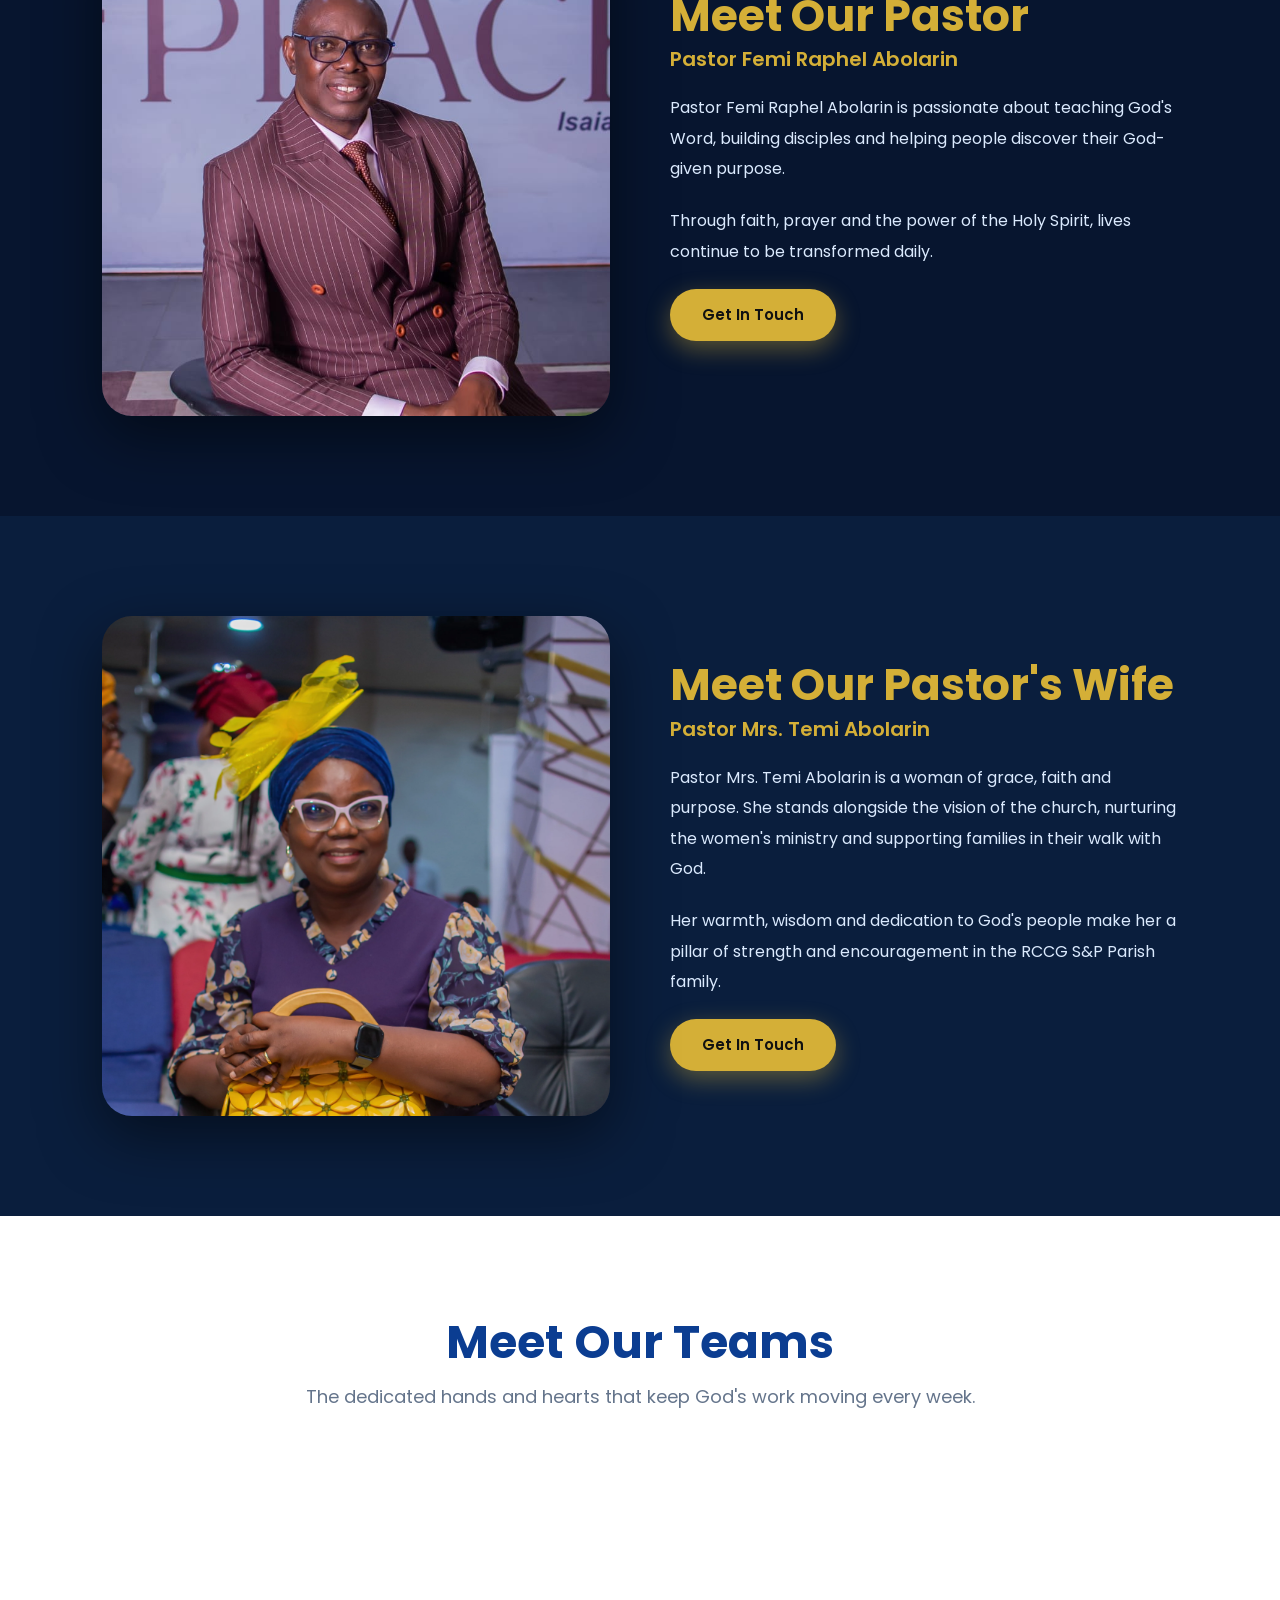
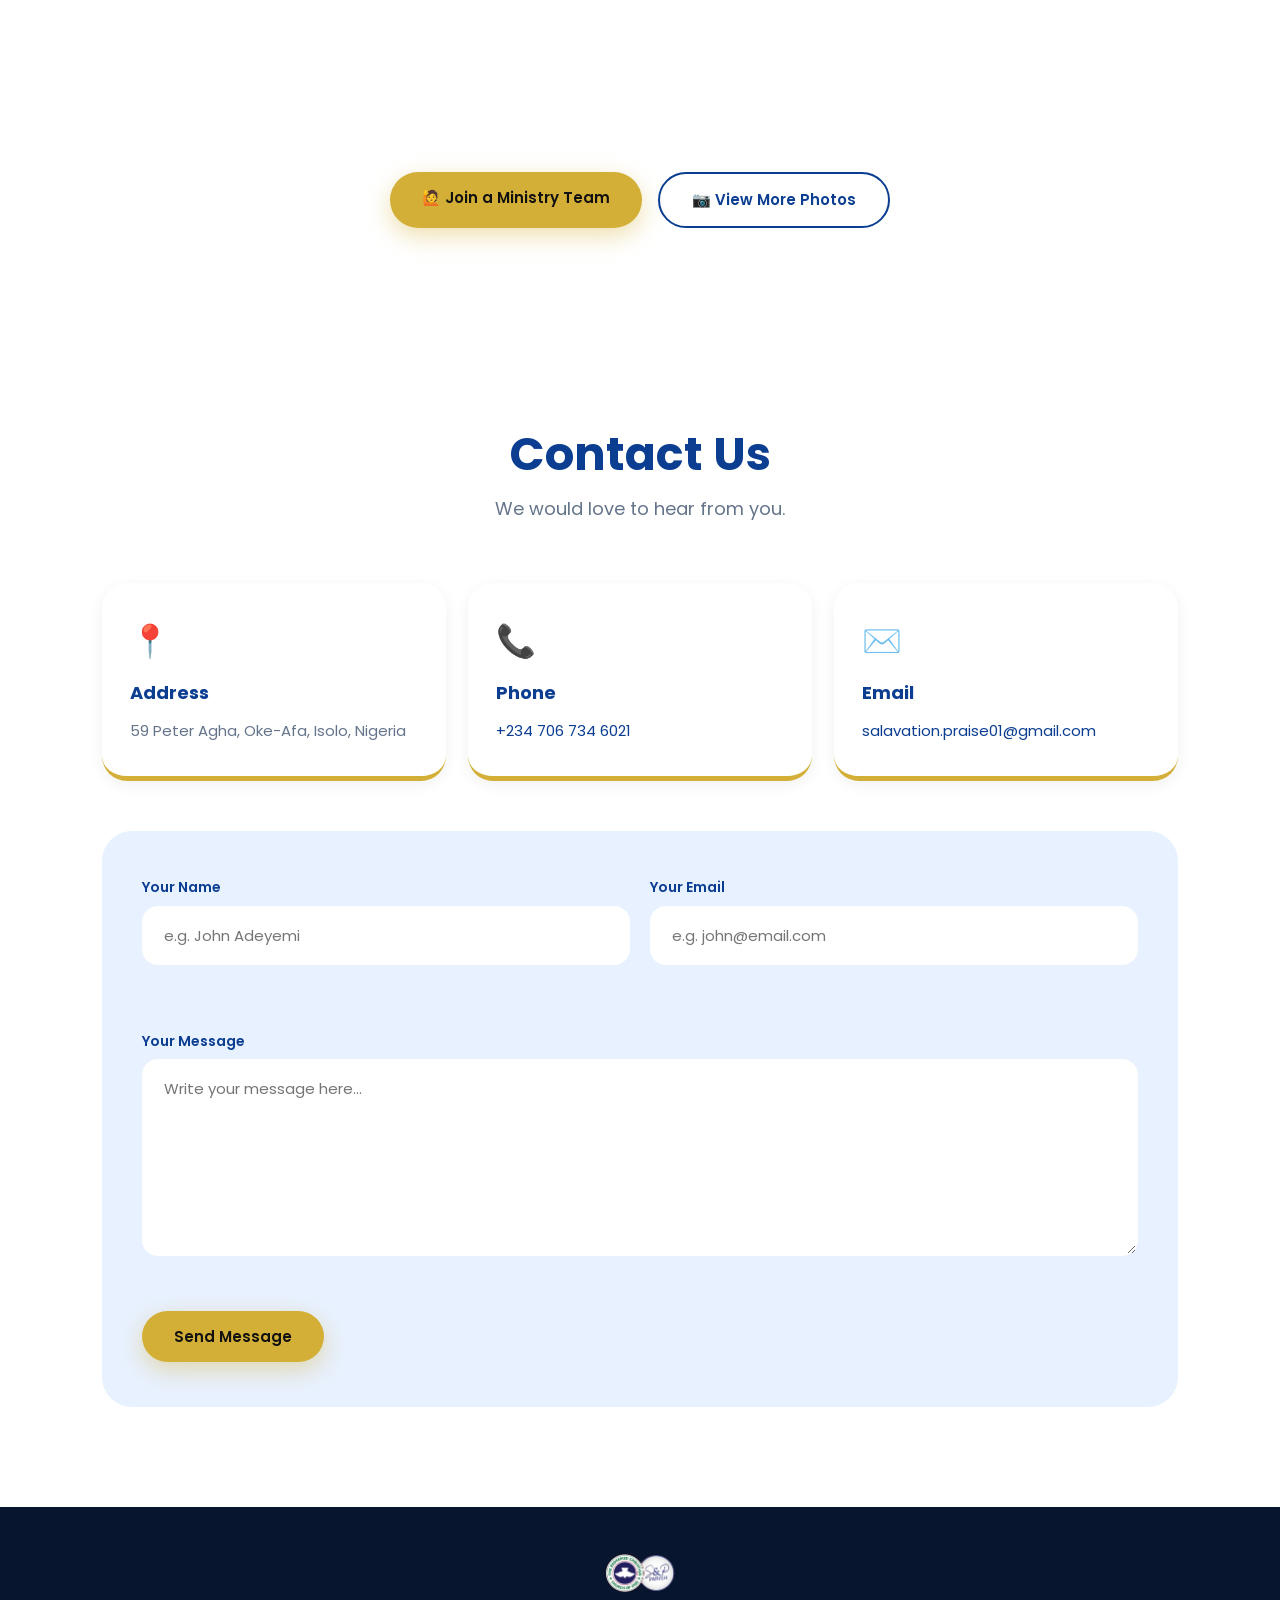
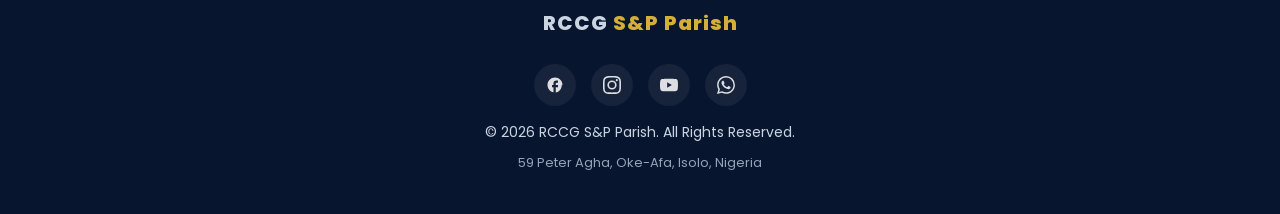
==== commit 15247c84: "feat: add Special Announcement section to homepage and feature Youth Food Fair 2026 on events page" ====
--- a/index.html
+++ b/index.html
@@ -111,6 +111,61 @@
       </div>
     </div>
   </div>
+
+  <!-- ===== ANNOUNCEMENT ===== -->
+  <section class="announcement-section" id="announcement" aria-labelledby="announcement-heading">
+    <div class="announcement-container reveal">
+      <div class="announcement-badge">📢 Special Announcement</div>
+      <div class="announcement-grid">
+        <div class="announcement-image">
+          <div class="announcement-date-badge">
+            <span class="announcement-day">07</span>
+            <span class="announcement-month">JUN</span>
+          </div>
+          <div class="announcement-flyer-mockup">
+            <div class="mockup-content">
+              <span class="mockup-sub">RCCG S&P YOUTH PRESENTS</span>
+              <h3>FOOD<br>FAIR<br><span>2026</span></h3>
+              <p class="mockup-tag">A DAY OF FLAVORS, FUN &amp; FELLOWSHIP</p>
+            </div>
+          </div>
+        </div>
+        <div class="announcement-details">
+          <span class="announcement-tag">Youth Event</span>
+          <h2 id="announcement-heading">S&P Youth Food Fair 2026</h2>
+          <p class="announcement-lead">Come Hungry... Leave Happy!</p>
+          <p class="announcement-desc">Get ready for a day packed with delicious flavors, amazing company, and high energy. Join the RCCG Salvation &amp; Praise Youth department for an unforgettable gathering of food, games, and fellowship.</p>
+          
+          <div class="announcement-highlights">
+            <h3>What to Expect:</h3>
+            <ul class="highlights-list" role="list">
+              <li>🍔 Variety of Delicious Meals</li>
+              <li>🍹 Refreshing Drinks</li>
+              <li>🎵 Music &amp; Good Vibes</li>
+              <li>🤝 Networking &amp; Fellowship</li>
+              <li>🎮 Fun Games &amp; More!</li>
+            </ul>
+          </div>
+          
+          <ul class="announcement-meta" role="list">
+            <li>
+              <span class="meta-icon" aria-hidden="true">📅</span>
+              <strong>Sunday, June 7, 2026</strong>
+            </li>
+            <li>
+              <span class="meta-icon" aria-hidden="true">📍</span>
+              <span>59 Peter Agha Str, Oke-Afa, Isolo</span>
+            </li>
+          </ul>
+          
+          <div class="announcement-actions">
+            <a href="https://maps.app.goo.gl/w6YZtAQKX1NK7pdu5" target="_blank" rel="noopener noreferrer" class="btn btn-gold">Get Directions</a>
+            <a href="https://www.instagram.com/snp_youth/" target="_blank" rel="noopener noreferrer" class="btn btn-outline" style="border: 2px solid var(--blue); color: var(--blue);">Follow @snp_youth</a>
+          </div>
+        </div>
+      </div>
+    </div>
+  </section>
 
   <!-- ===== ABOUT ===== -->
   <section id="about" aria-labelledby="about-heading">
--- a/css/style.css
+++ b/css/style.css
@@ -1639,3 +1639,252 @@
   .team-card-info p  { font-size: 12px; }
   .teams-cta { flex-direction: column; align-items: center; }
 }
+
+/* ===== HOME PAGE ANNOUNCEMENT SECTION ===== */
+.announcement-section {
+  padding: 80px 8%;
+  background: var(--light-blue);
+  border-bottom: 1px solid rgba(0,0,0,0.05);
+}
+
+.announcement-container {
+  max-width: 1200px;
+  margin: 0 auto;
+}
+
+.announcement-badge {
+  display: inline-block;
+  background: #e6683c;
+  color: white;
+  font-size: 12px;
+  font-weight: 700;
+  padding: 6px 18px;
+  border-radius: 50px;
+  text-transform: uppercase;
+  letter-spacing: 1px;
+  margin-bottom: 30px;
+  box-shadow: 0 4px 15px rgba(230, 104, 60, 0.2);
+}
+
+.announcement-grid {
+  display: grid;
+  grid-template-columns: 400px 1fr;
+  gap: 50px;
+  align-items: center;
+}
+
+.announcement-image {
+  position: relative;
+  border-radius: var(--radius-lg);
+  overflow: hidden;
+  box-shadow: var(--shadow-md);
+  aspect-ratio: 1 / 1;
+}
+
+.announcement-date-badge {
+  position: absolute;
+  top: 20px;
+  left: 20px;
+  background: var(--gold);
+  color: #111;
+  padding: 12px 16px;
+  border-radius: var(--radius-md);
+  text-align: center;
+  display: flex;
+  flex-direction: column;
+  line-height: 1.1;
+  z-index: 2;
+  box-shadow: 0 4px 15px rgba(0,0,0,0.25);
+}
+
+.announcement-date-badge .announcement-day {
+  font-size: 28px;
+  font-weight: 800;
+}
+
+.announcement-date-badge .announcement-month {
+  font-size: 13px;
+  font-weight: 700;
+  letter-spacing: 1.5px;
+}
+
+.announcement-flyer-mockup {
+  width: 100%;
+  height: 100%;
+  background: linear-gradient(135deg, #1f1f1f 0%, #0f2a5e 100%);
+  display: flex;
+  align-items: center;
+  justify-content: center;
+  padding: 40px;
+  text-align: center;
+  position: relative;
+}
+
+.announcement-flyer-mockup::before {
+  content: '';
+  position: absolute;
+  top: 0; left: 0; right: 0; bottom: 0;
+  background: radial-gradient(circle, transparent 20%, rgba(230, 104, 60, 0.15) 100%);
+}
+
+.mockup-content {
+  position: relative;
+  z-index: 1;
+  color: white;
+}
+
+.mockup-sub {
+  font-size: 12px;
+  font-weight: 700;
+  letter-spacing: 2px;
+  color: #e6683c;
+  display: block;
+  margin-bottom: 12px;
+}
+
+.announcement-flyer-mockup h3 {
+  font-size: 48px;
+  font-weight: 900;
+  line-height: 0.9;
+  color: white;
+  margin-bottom: 15px;
+  text-transform: uppercase;
+  letter-spacing: 1px;
+}
+
+.announcement-flyer-mockup h3 span {
+  color: var(--gold);
+  display: block;
+  font-size: 38px;
+  margin-top: 5px;
+}
+
+.mockup-tag {
+  font-size: 11px;
+  font-weight: 600;
+  color: #dbeafe;
+  letter-spacing: 1px;
+  border-top: 1px solid rgba(255,255,255,0.2);
+  border-bottom: 1px solid rgba(255,255,255,0.2);
+  padding: 6px 0;
+  text-transform: uppercase;
+}
+
+.announcement-tag {
+  display: inline-block;
+  background: #dbeafe;
+  color: #1e40af;
+  font-size: 11px;
+  font-weight: 700;
+  padding: 4px 14px;
+  border-radius: 50px;
+  text-transform: uppercase;
+  letter-spacing: 1px;
+  margin-bottom: 15px;
+}
+
+.announcement-details h2 {
+  font-size: 38px;
+  color: var(--blue);
+  font-weight: 800;
+  margin-bottom: 8px;
+  line-height: 1.2;
+}
+
+.announcement-lead {
+  font-size: 20px;
+  color: #e6683c;
+  font-weight: 700;
+  margin-bottom: 18px;
+  font-style: italic;
+}
+
+.announcement-desc {
+  font-size: 15px;
+  color: var(--text-body);
+  line-height: 1.75;
+  margin-bottom: 24px;
+}
+
+.announcement-highlights {
+  margin-bottom: 28px;
+  background: white;
+  padding: 20px 24px;
+  border-radius: var(--radius-md);
+  border: 1px solid rgba(0,0,0,0.04);
+}
+
+.announcement-highlights h3 {
+  font-size: 15px;
+  color: var(--blue);
+  font-weight: 700;
+  margin-bottom: 12px;
+  text-transform: uppercase;
+  letter-spacing: 0.5px;
+}
+
+.highlights-list {
+  list-style: none;
+  padding: 0;
+  margin: 0;
+  display: grid;
+  grid-template-columns: repeat(2, 1fr);
+  gap: 10px;
+}
+
+.highlights-list li {
+  font-size: 14px;
+  color: var(--text-body);
+  font-weight: 500;
+  display: flex;
+  align-items: center;
+  gap: 8px;
+}
+
+.announcement-meta {
+  list-style: none;
+  padding: 0;
+  margin: 0 0 30px;
+  display: flex;
+  flex-direction: column;
+  gap: 12px;
+}
+
+.announcement-meta li {
+  display: flex;
+  align-items: center;
+  gap: 12px;
+  font-size: 15px;
+  color: var(--blue);
+  font-weight: 600;
+}
+
+.announcement-meta .meta-icon {
+  font-size: 20px;
+}
+
+.announcement-actions {
+  display: flex;
+  gap: 14px;
+  flex-wrap: wrap;
+}
+
+@media (max-width: 900px) {
+  .announcement-grid {
+    grid-template-columns: 1fr;
+    gap: 30px;
+  }
+  .announcement-image {
+    max-width: 400px;
+    margin: 0 auto;
+  }
+}
+
+@media (max-width: 600px) {
+  .announcement-details h2 {
+    font-size: 28px;
+  }
+  .highlights-list {
+    grid-template-columns: 1fr;
+  }
+}
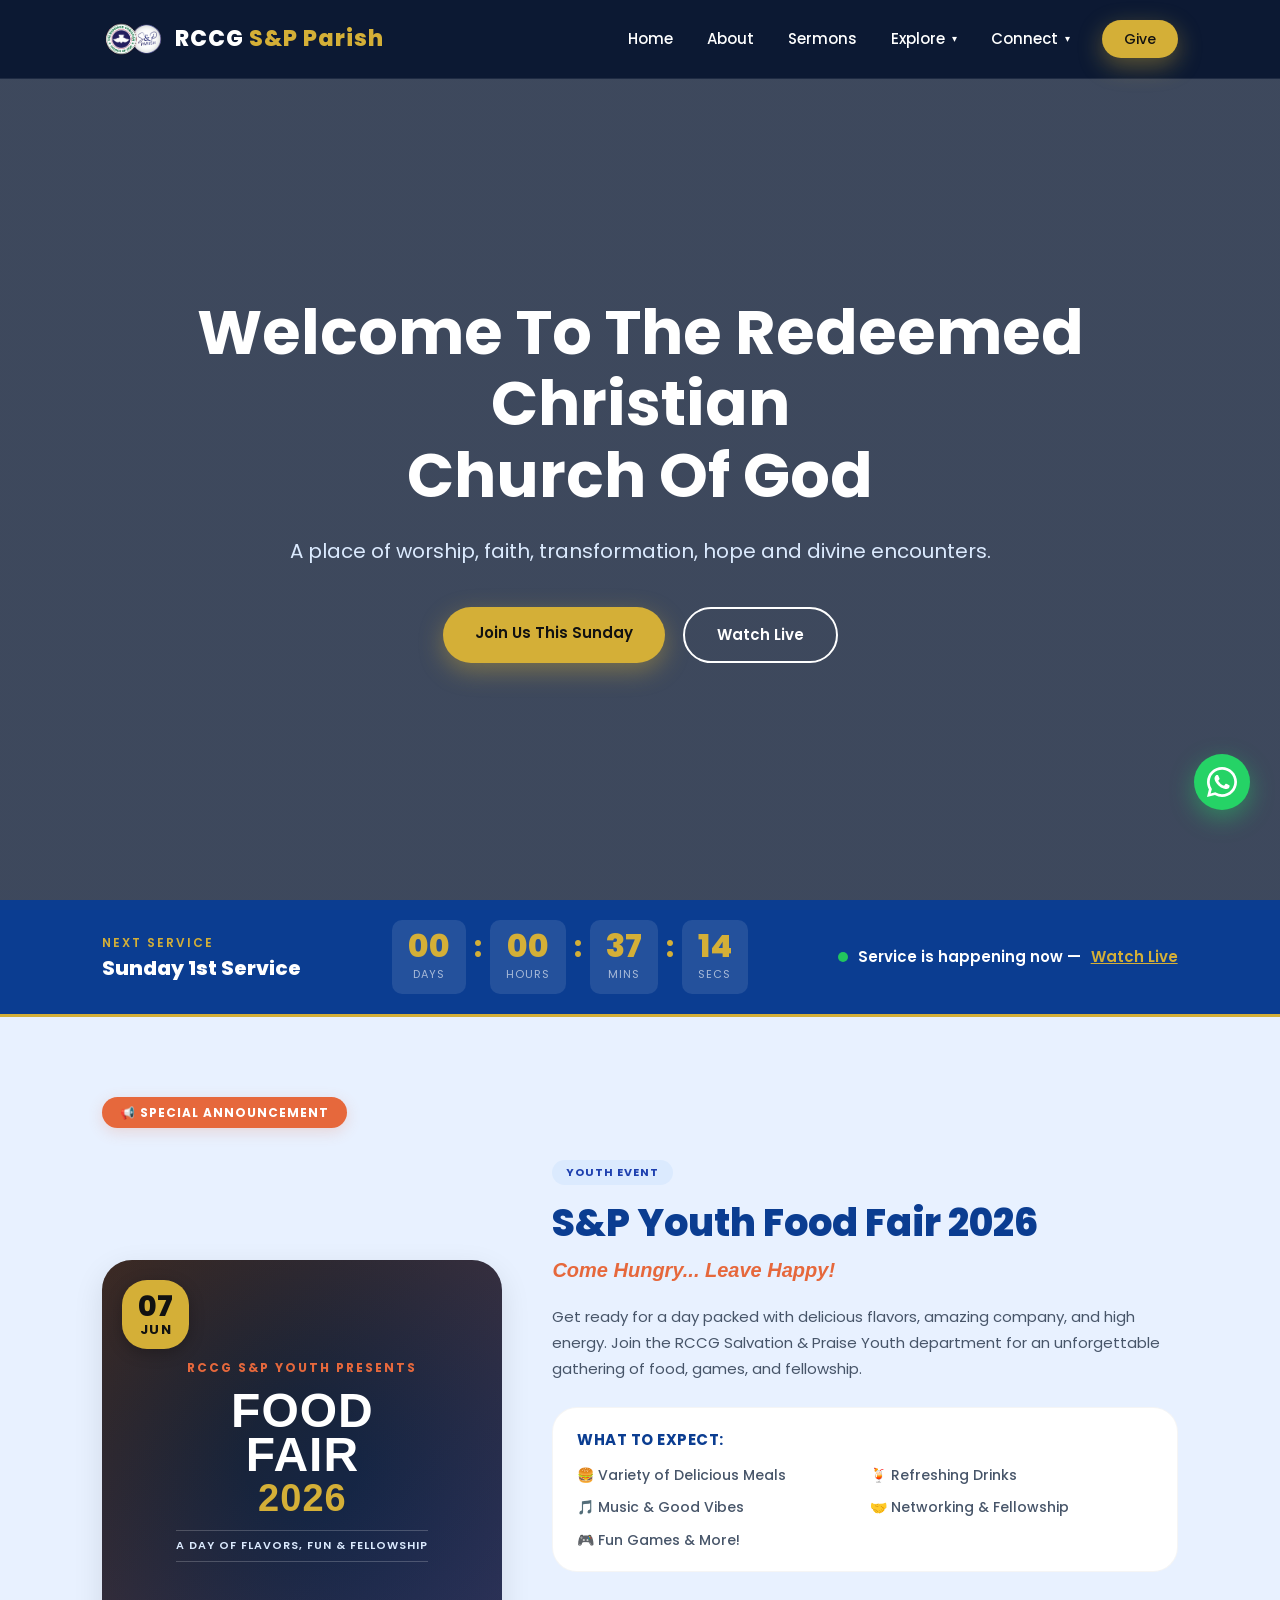
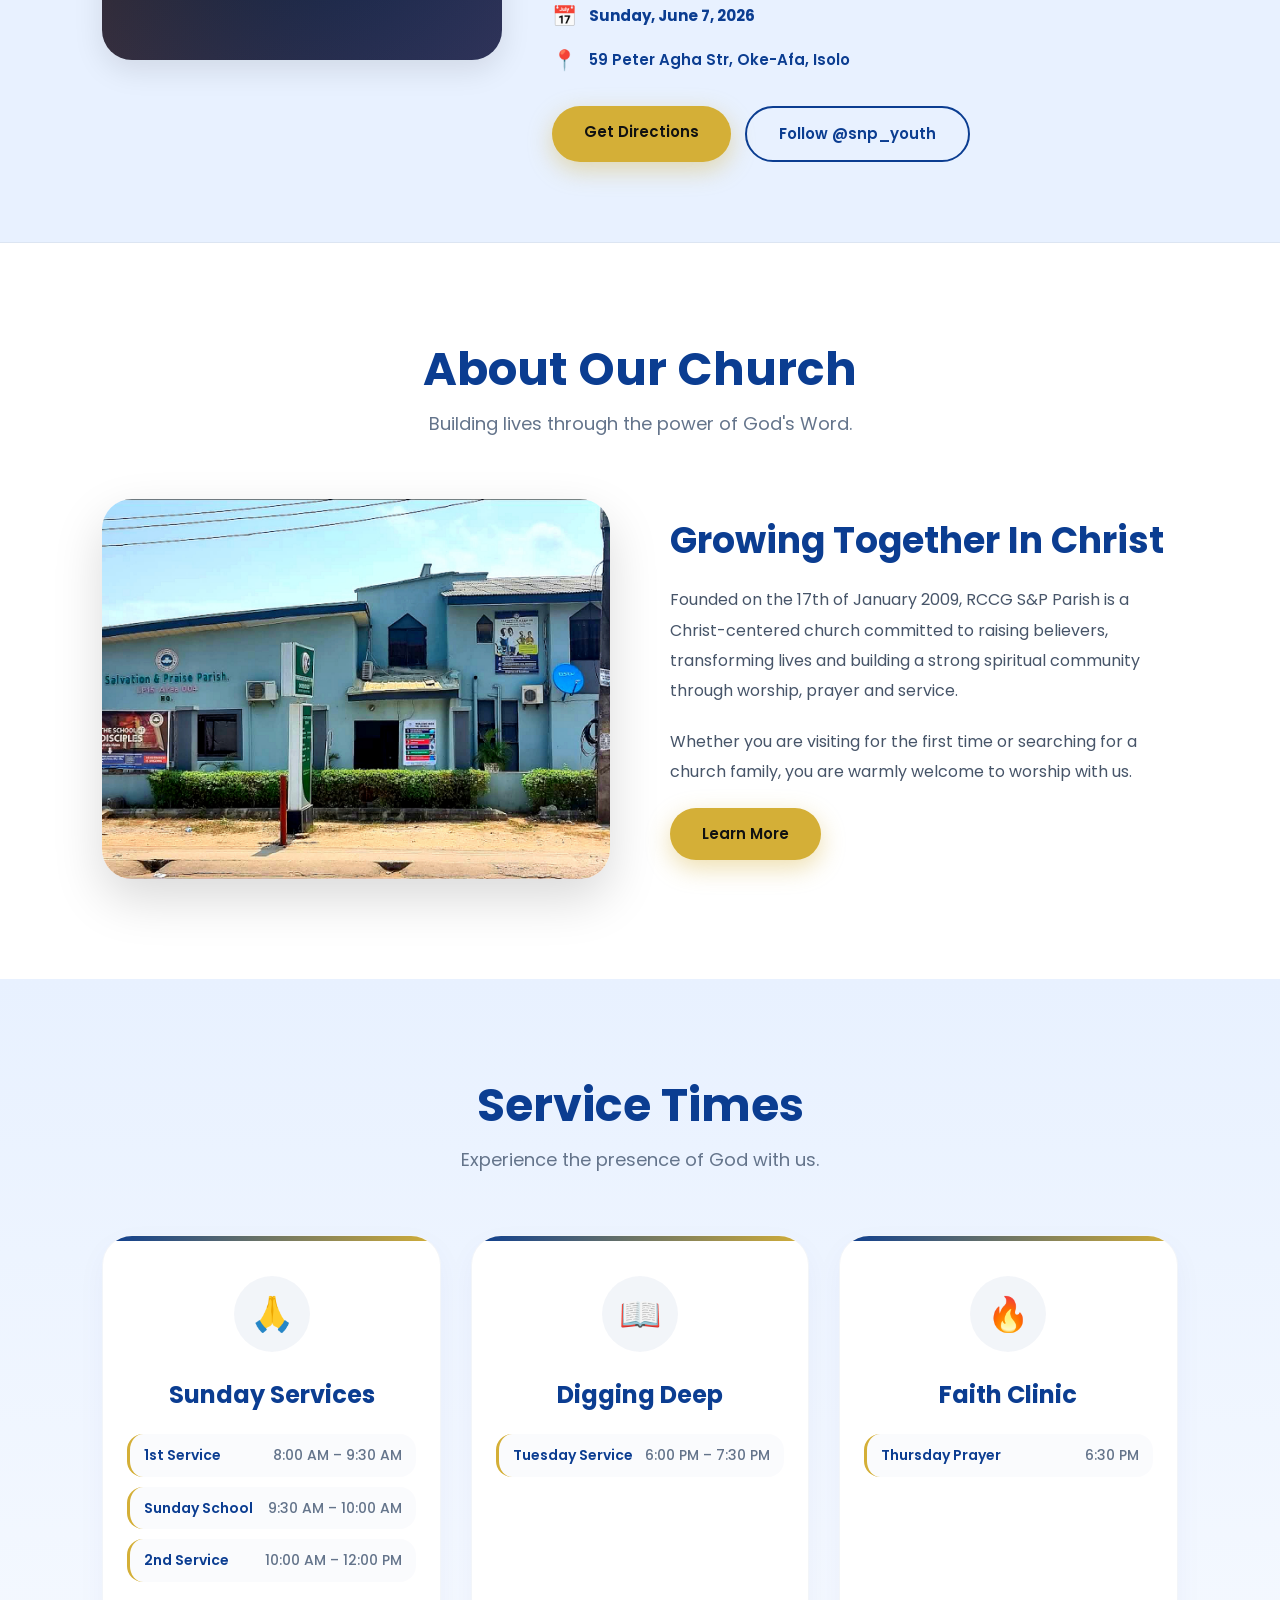
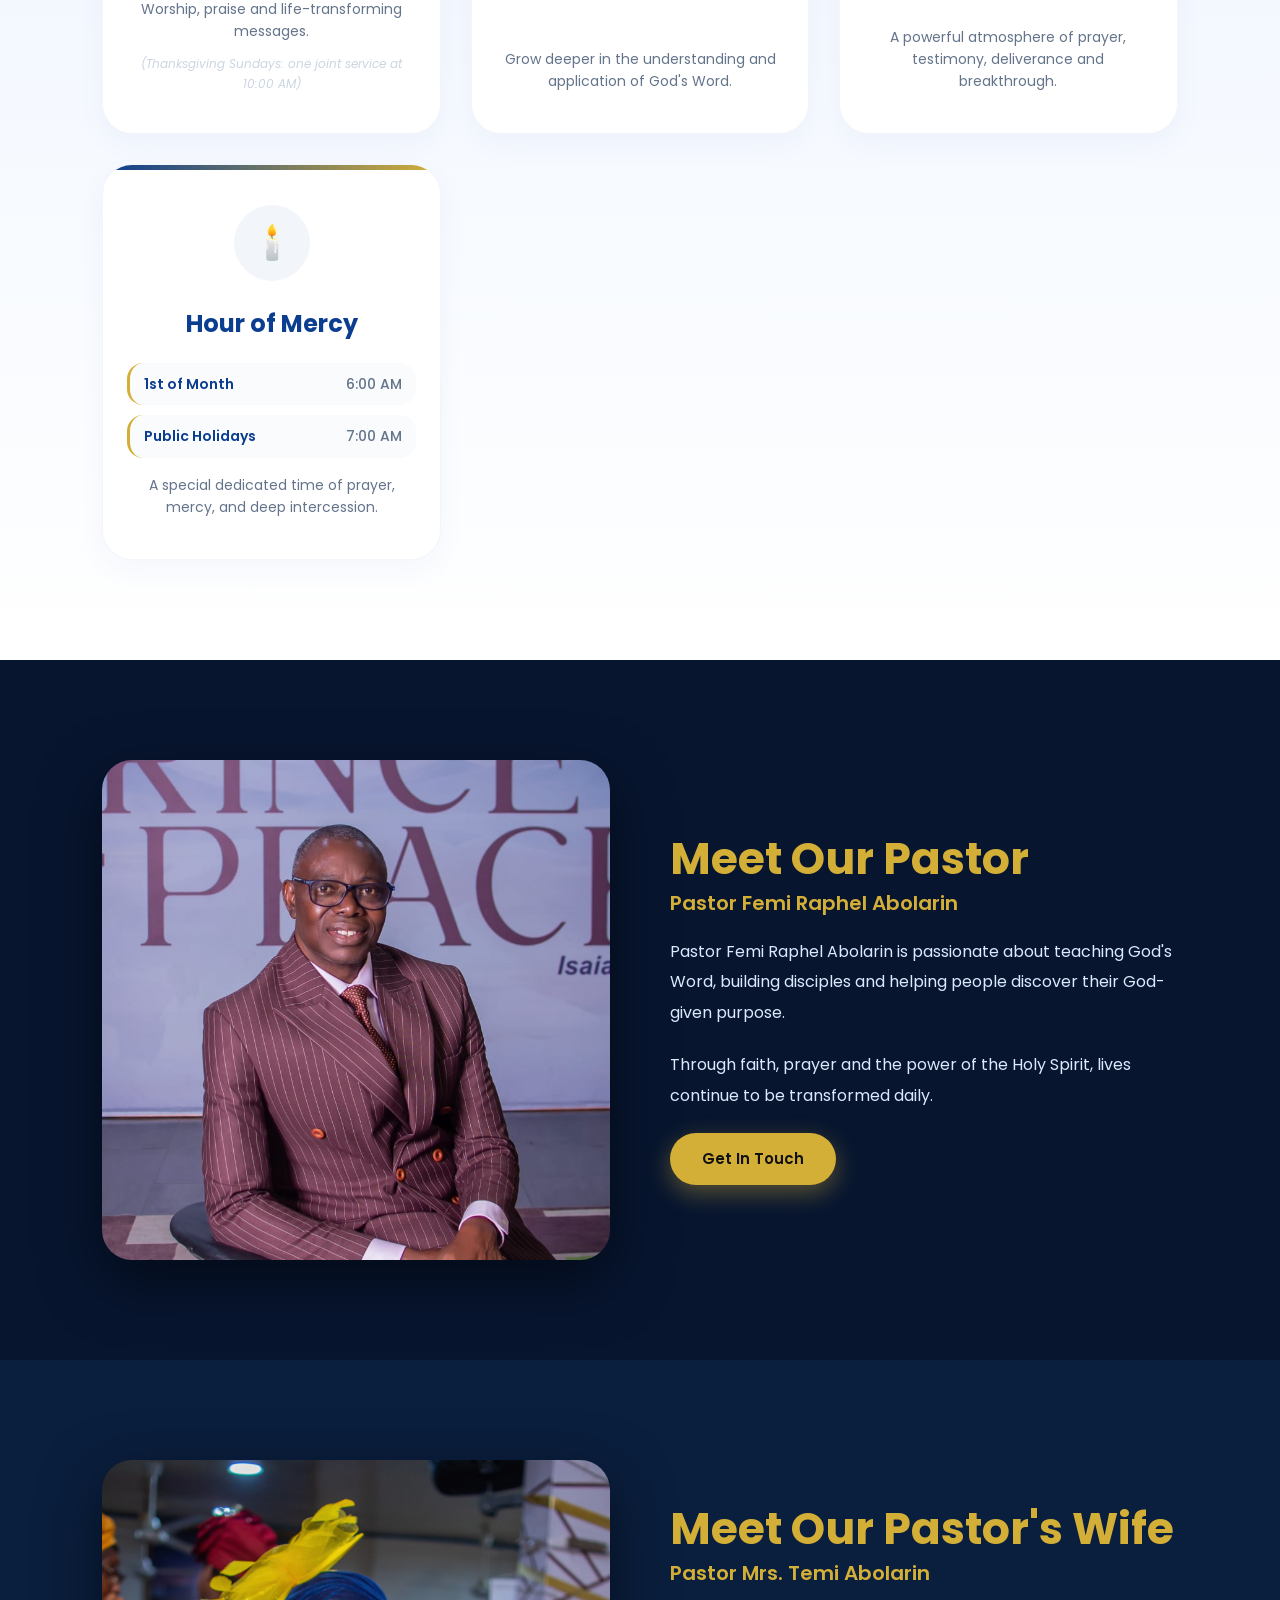
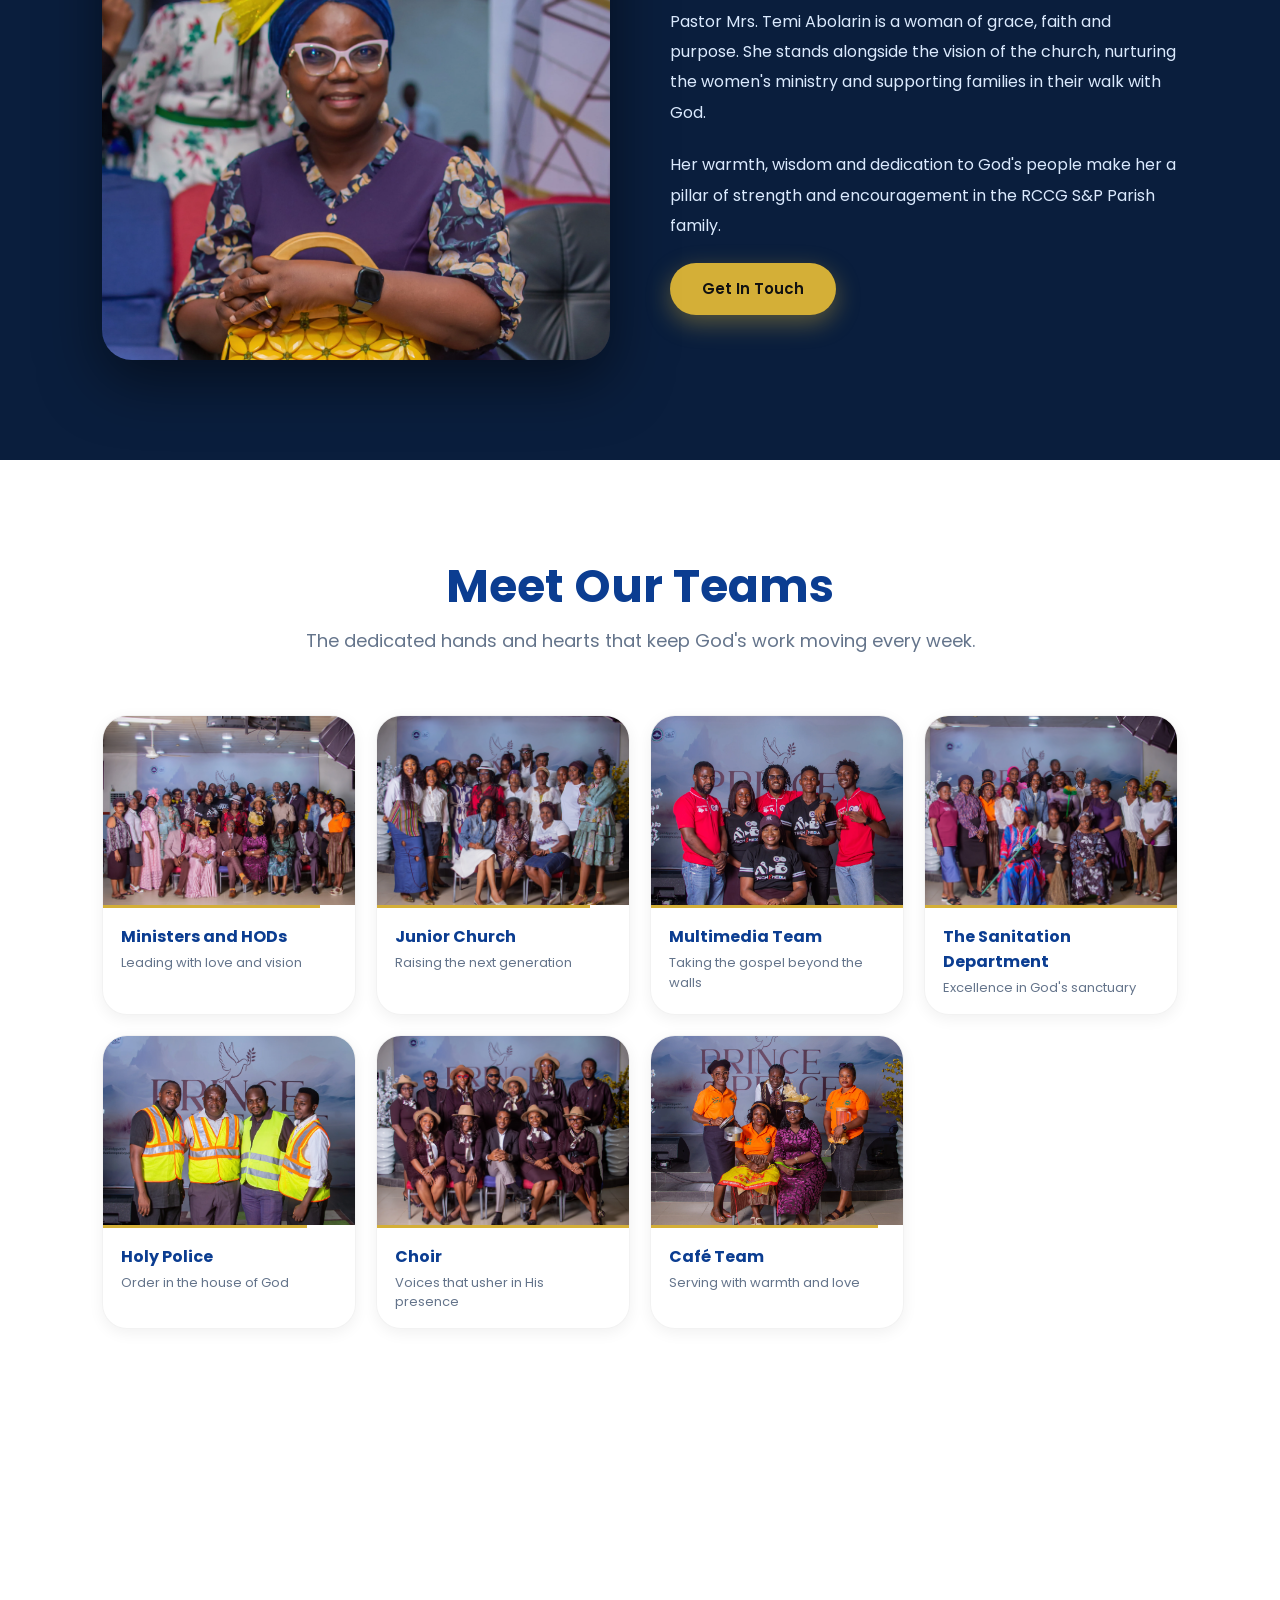
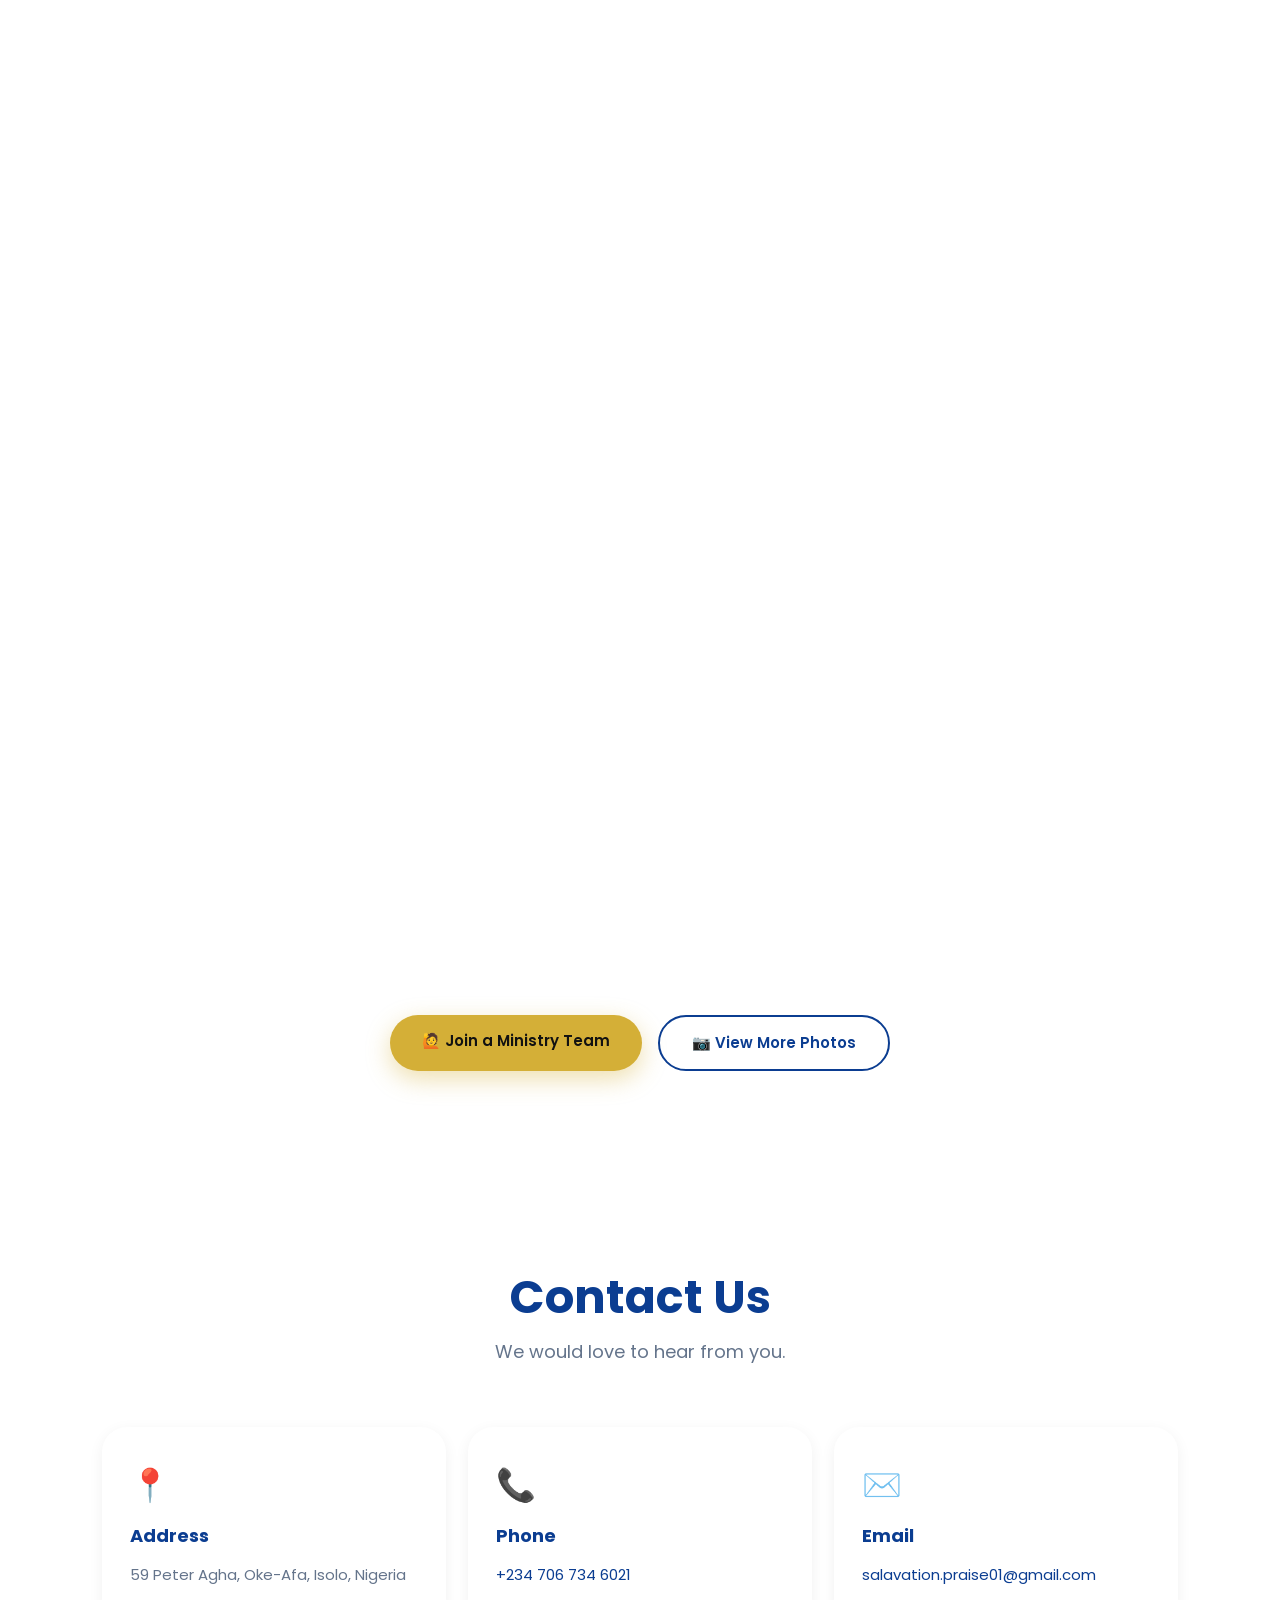
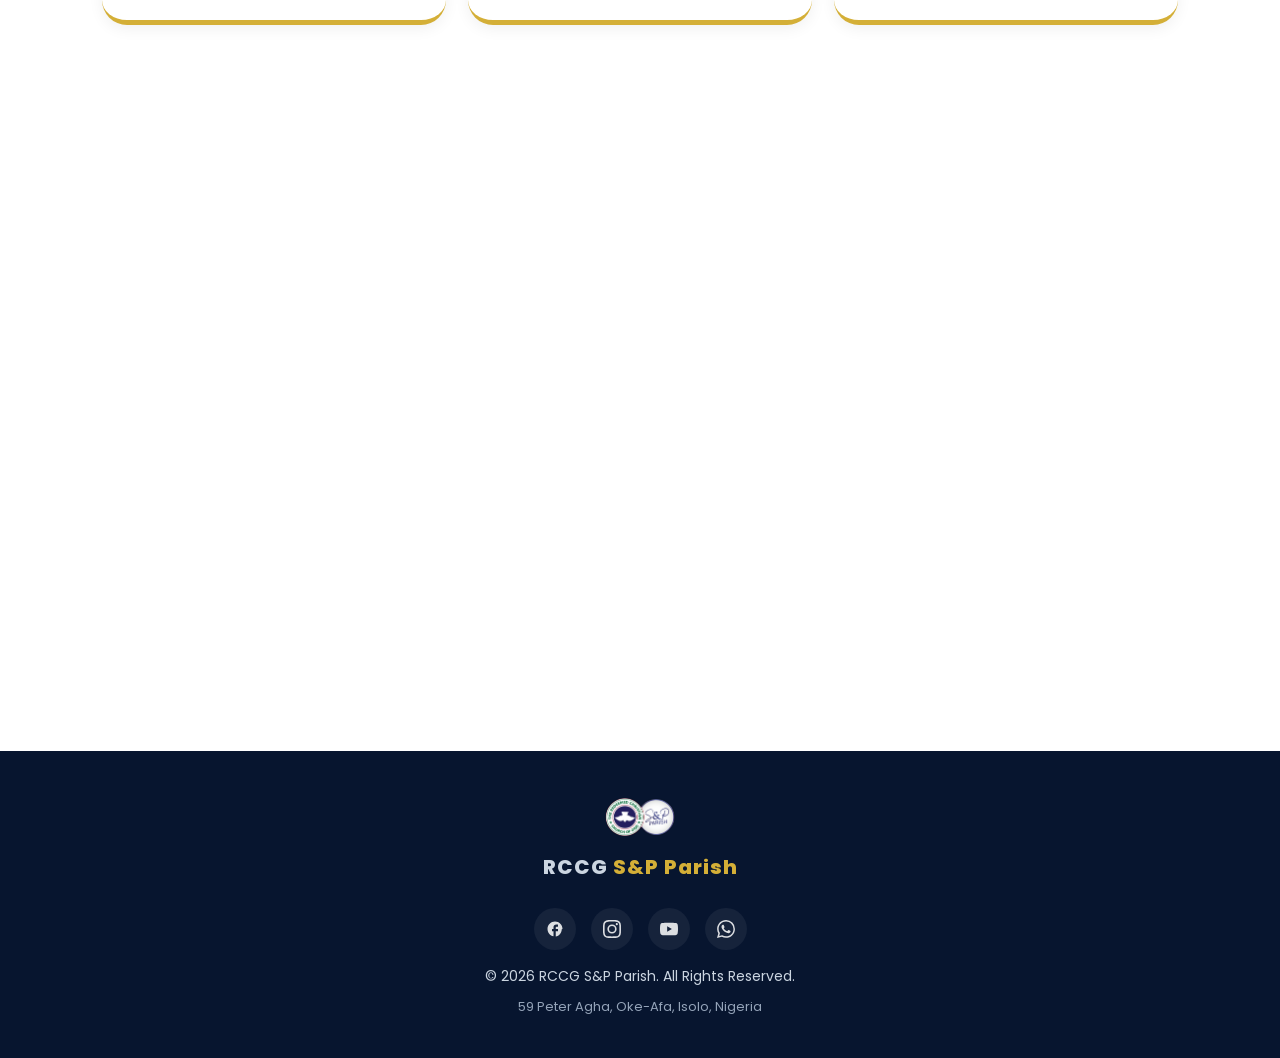
==== commit 9bac0042: "chore: remove ministries grid section from homepage" ====
--- a/index.html
+++ b/index.html
@@ -280,52 +280,7 @@
     </div>
   </section>
 
-  <!-- ===== MINISTRIES ===== -->
-  <section id="ministries" aria-labelledby="ministries-heading">
-    <div class="section-title reveal">
-      <h2 id="ministries-heading">Our Ministries</h2>
-      <p>Connect, serve and grow spiritually.</p>
-    </div>
-
-    <ul class="ministries-grid" role="list">
-      <li class="ministry reveal">
-        <a href="ministries.html#youth" class="ministry-link" aria-label="Go to Youth Ministry">
-          <img src="https://images.unsplash.com/photo-1529156069898-49953e39b3ac?q=80&w=400&auto=format&fit=crop" alt="Youth Ministry" loading="lazy" class="ministry-img"/>
-          <span>Youth Ministry</span>
-        </a>
-      </li>
-      <li class="ministry reveal">
-        <a href="ministries.html#children" class="ministry-link" aria-label="Go to Children Ministry">
-          <img src="https://images.unsplash.com/photo-1503454537195-1dcabb73ffb9?q=80&w=400&auto=format&fit=crop" alt="Children Ministry" loading="lazy" class="ministry-img"/>
-          <span>Children Ministry</span>
-        </a>
-      </li>
-      <li class="ministry reveal">
-        <a href="ministries.html#choir" class="ministry-link" aria-label="Go to Choir">
-          <img src="https://images.unsplash.com/photo-1516280440614-37939bbacd81?q=80&w=400&auto=format&fit=crop" alt="Choir" loading="lazy" class="ministry-img"/>
-          <span>Choir</span>
-        </a>
-      </li>
-      <li class="ministry reveal">
-        <a href="ministries.html#ushering" class="ministry-link" aria-label="Go to Ushering Unit">
-          <img src="https://images.unsplash.com/photo-1511632765486-a01980e01a18?q=80&w=400&auto=format&fit=crop" alt="Ushering Unit" loading="lazy" class="ministry-img"/>
-          <span>Ushering Unit</span>
-        </a>
-      </li>
-      <li class="ministry reveal">
-        <a href="ministries.html#media" class="ministry-link" aria-label="Go to Media Team">
-          <img src="https://images.unsplash.com/photo-1492691527719-9d1e07e534b4?q=80&w=400&auto=format&fit=crop" alt="Media Team" loading="lazy" class="ministry-img"/>
-          <span>Media Team</span>
-        </a>
-      </li>
-      <li class="ministry reveal">
-        <a href="ministries.html#evangelism" class="ministry-link" aria-label="Go to Evangelism Team">
-          <img src="https://images.unsplash.com/photo-1469571486292-0ba58a3f068b?q=80&w=400&auto=format&fit=crop" alt="Evangelism Team" loading="lazy" class="ministry-img"/>
-          <span>Evangelism Team</span>
-        </a>
-      </li>
-    </ul>
-  </section>
+
 
   <!-- ===== PASTOR ===== -->
   <section class="pastor" id="pastor" aria-labelledby="pastor-heading">
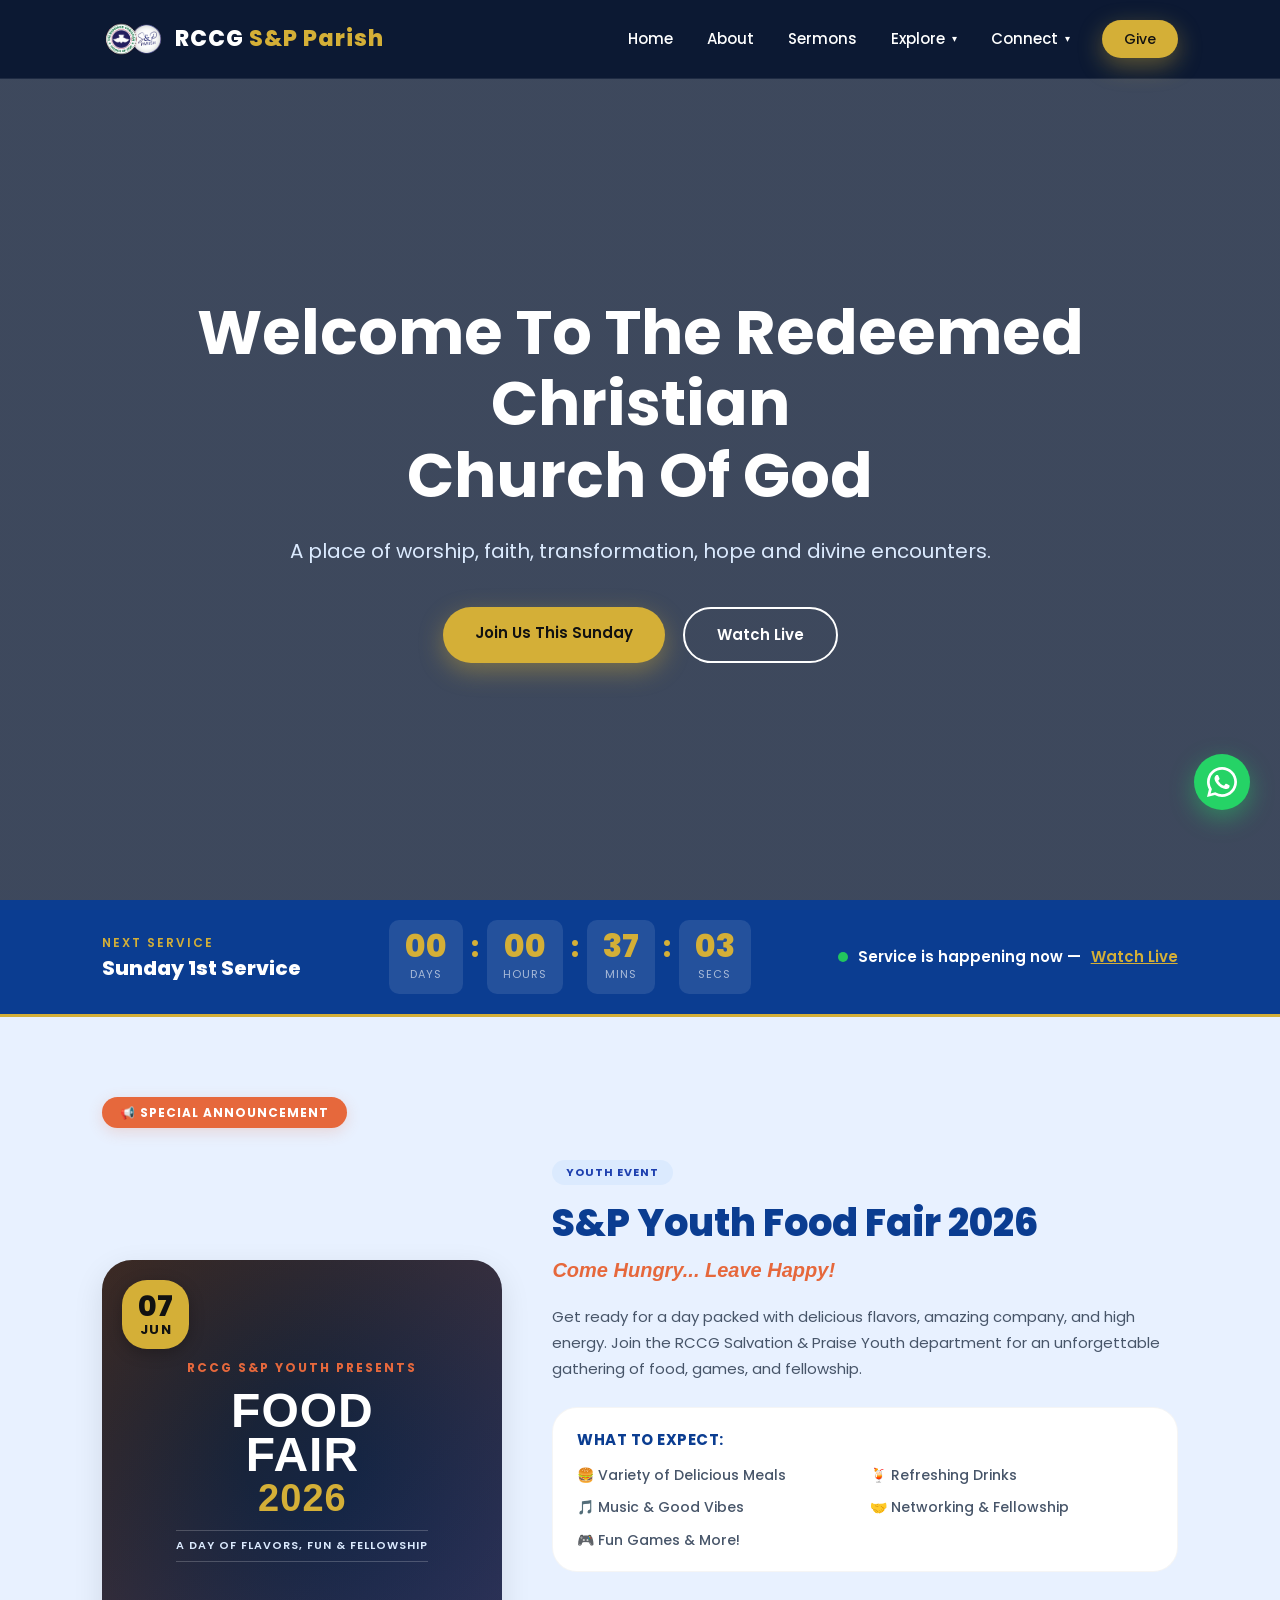
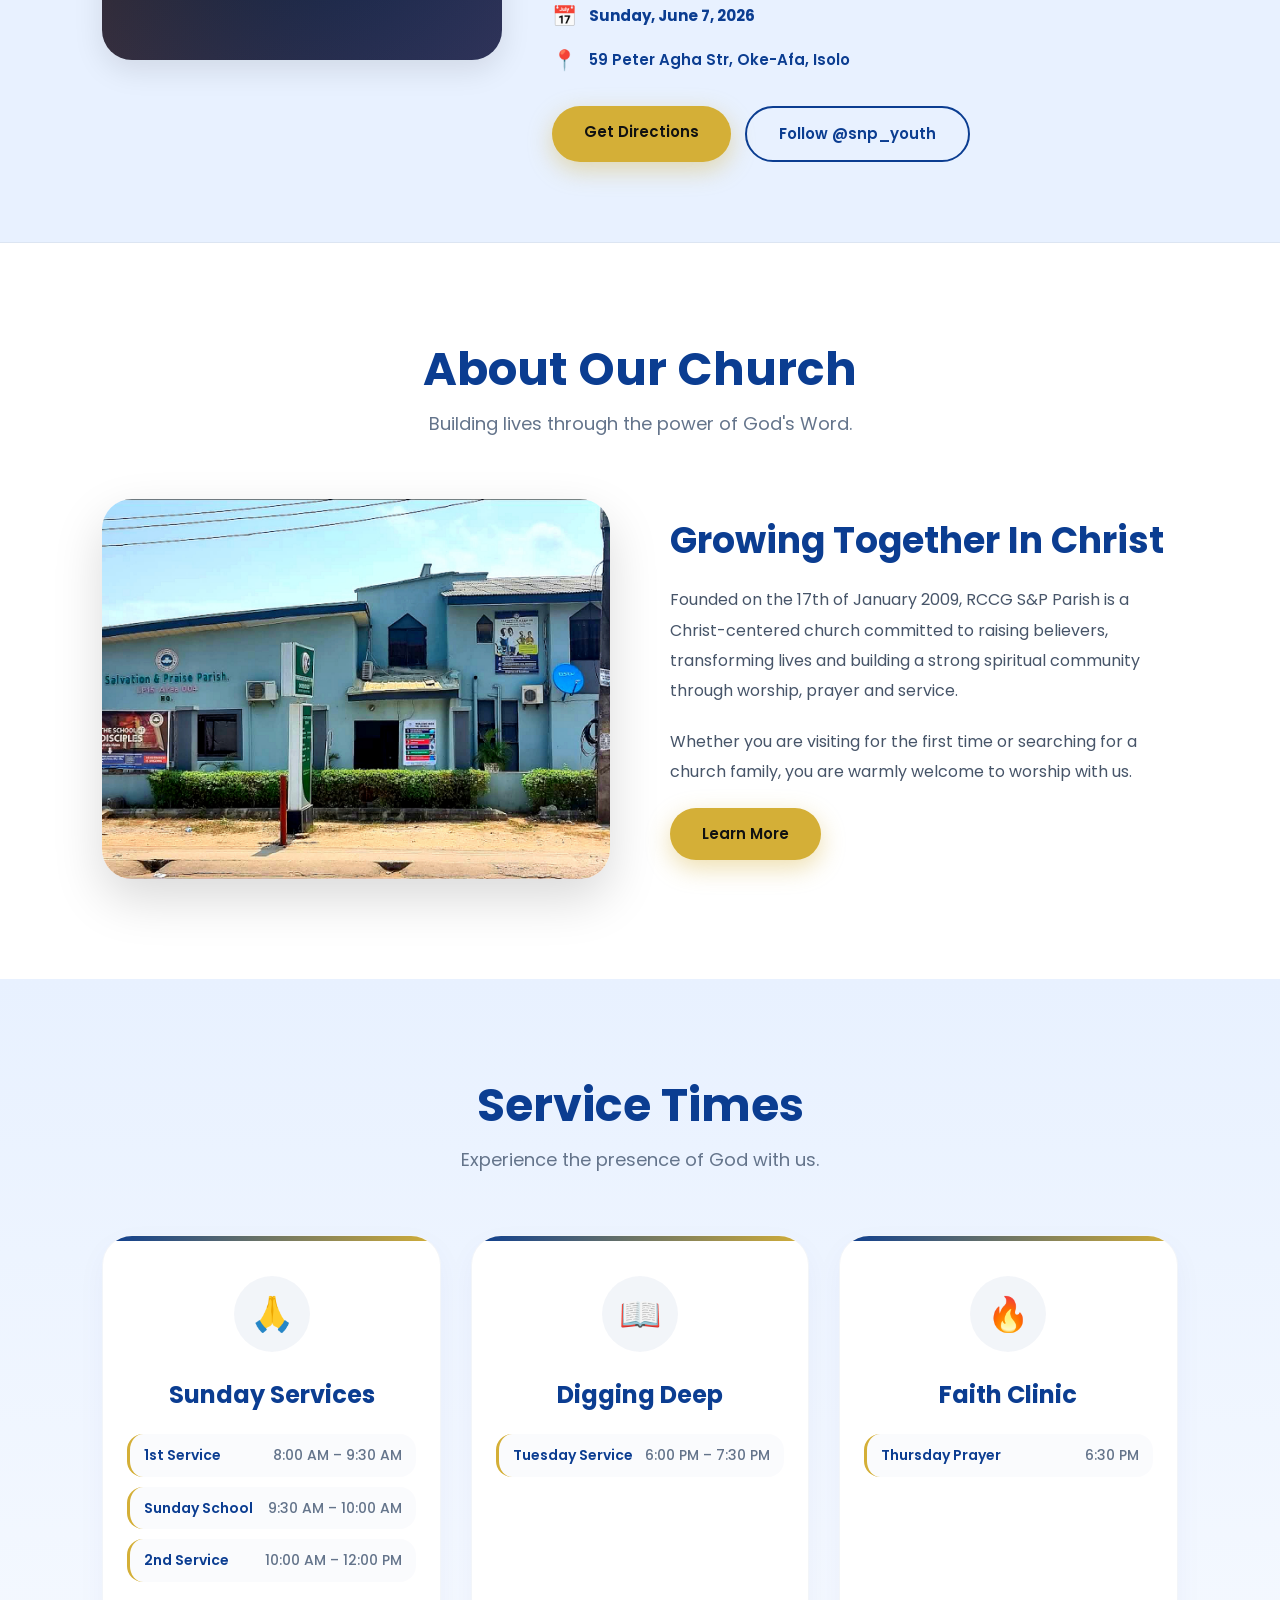
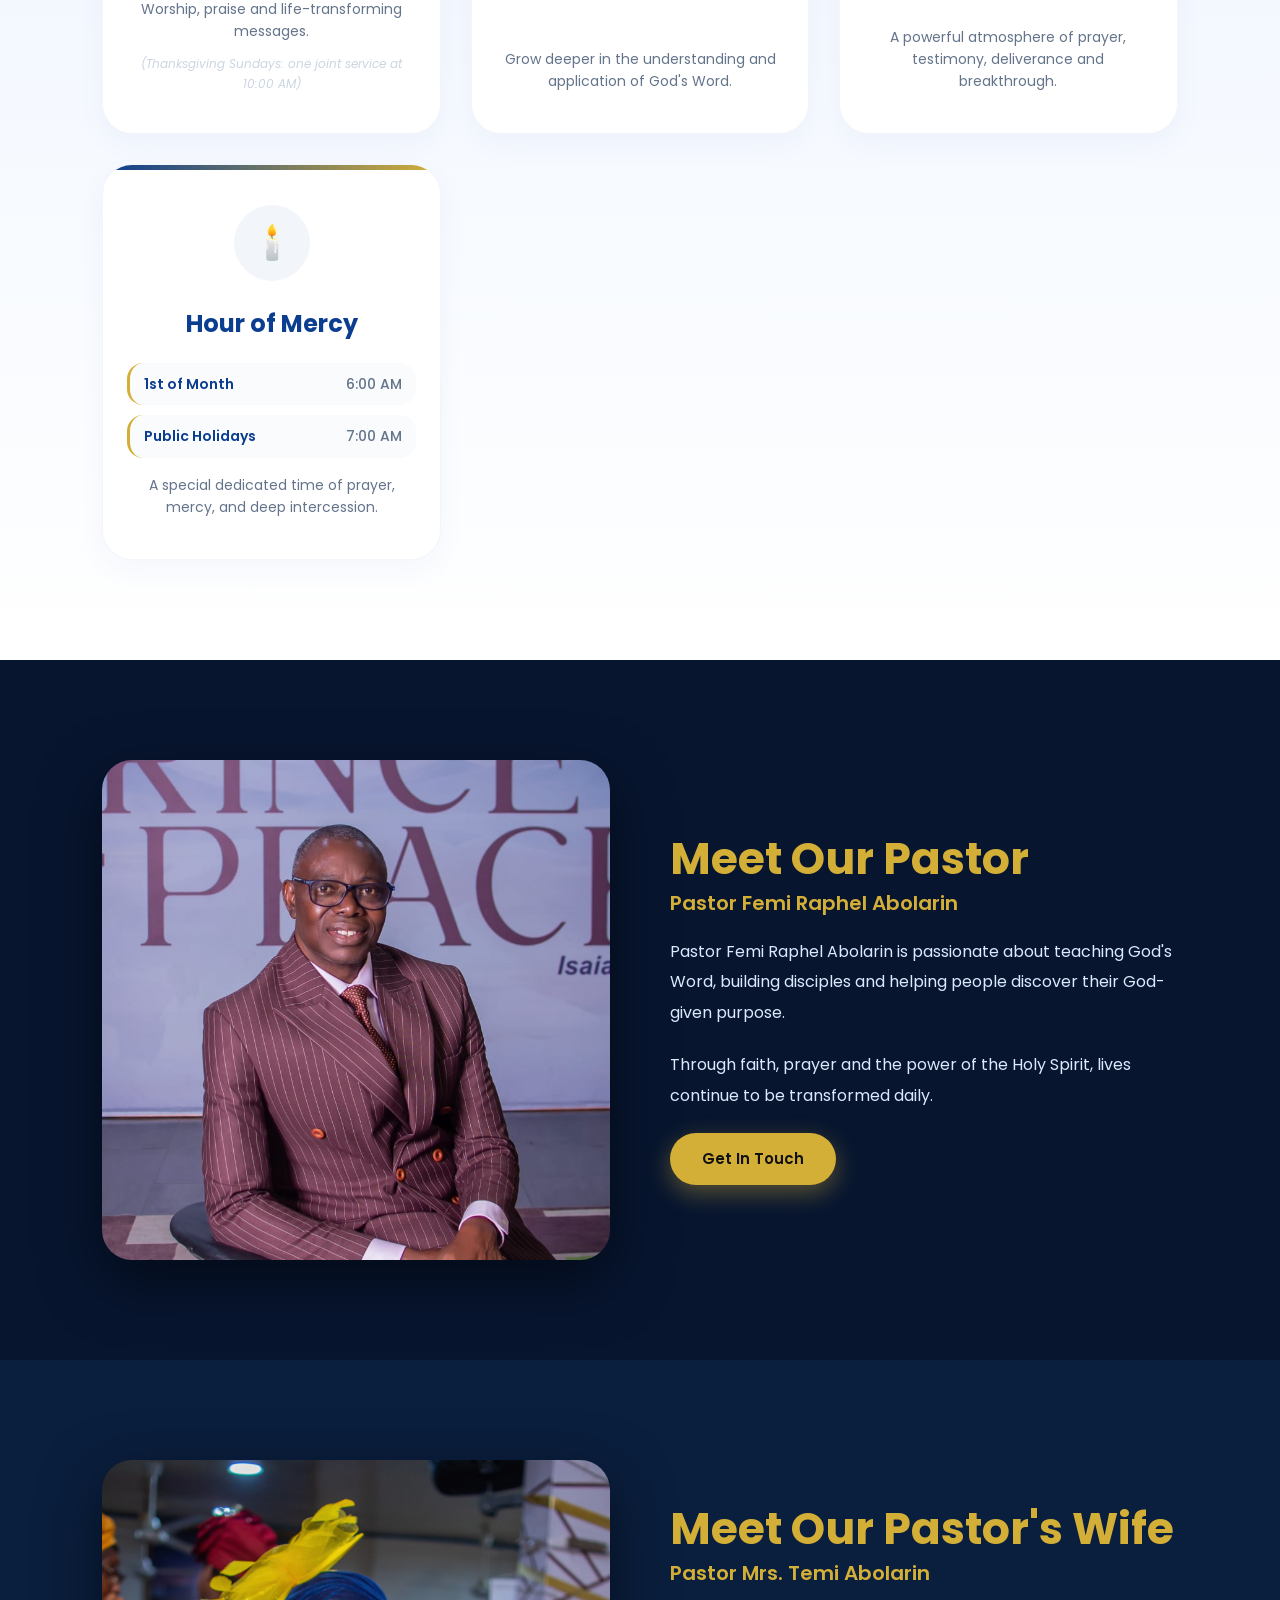
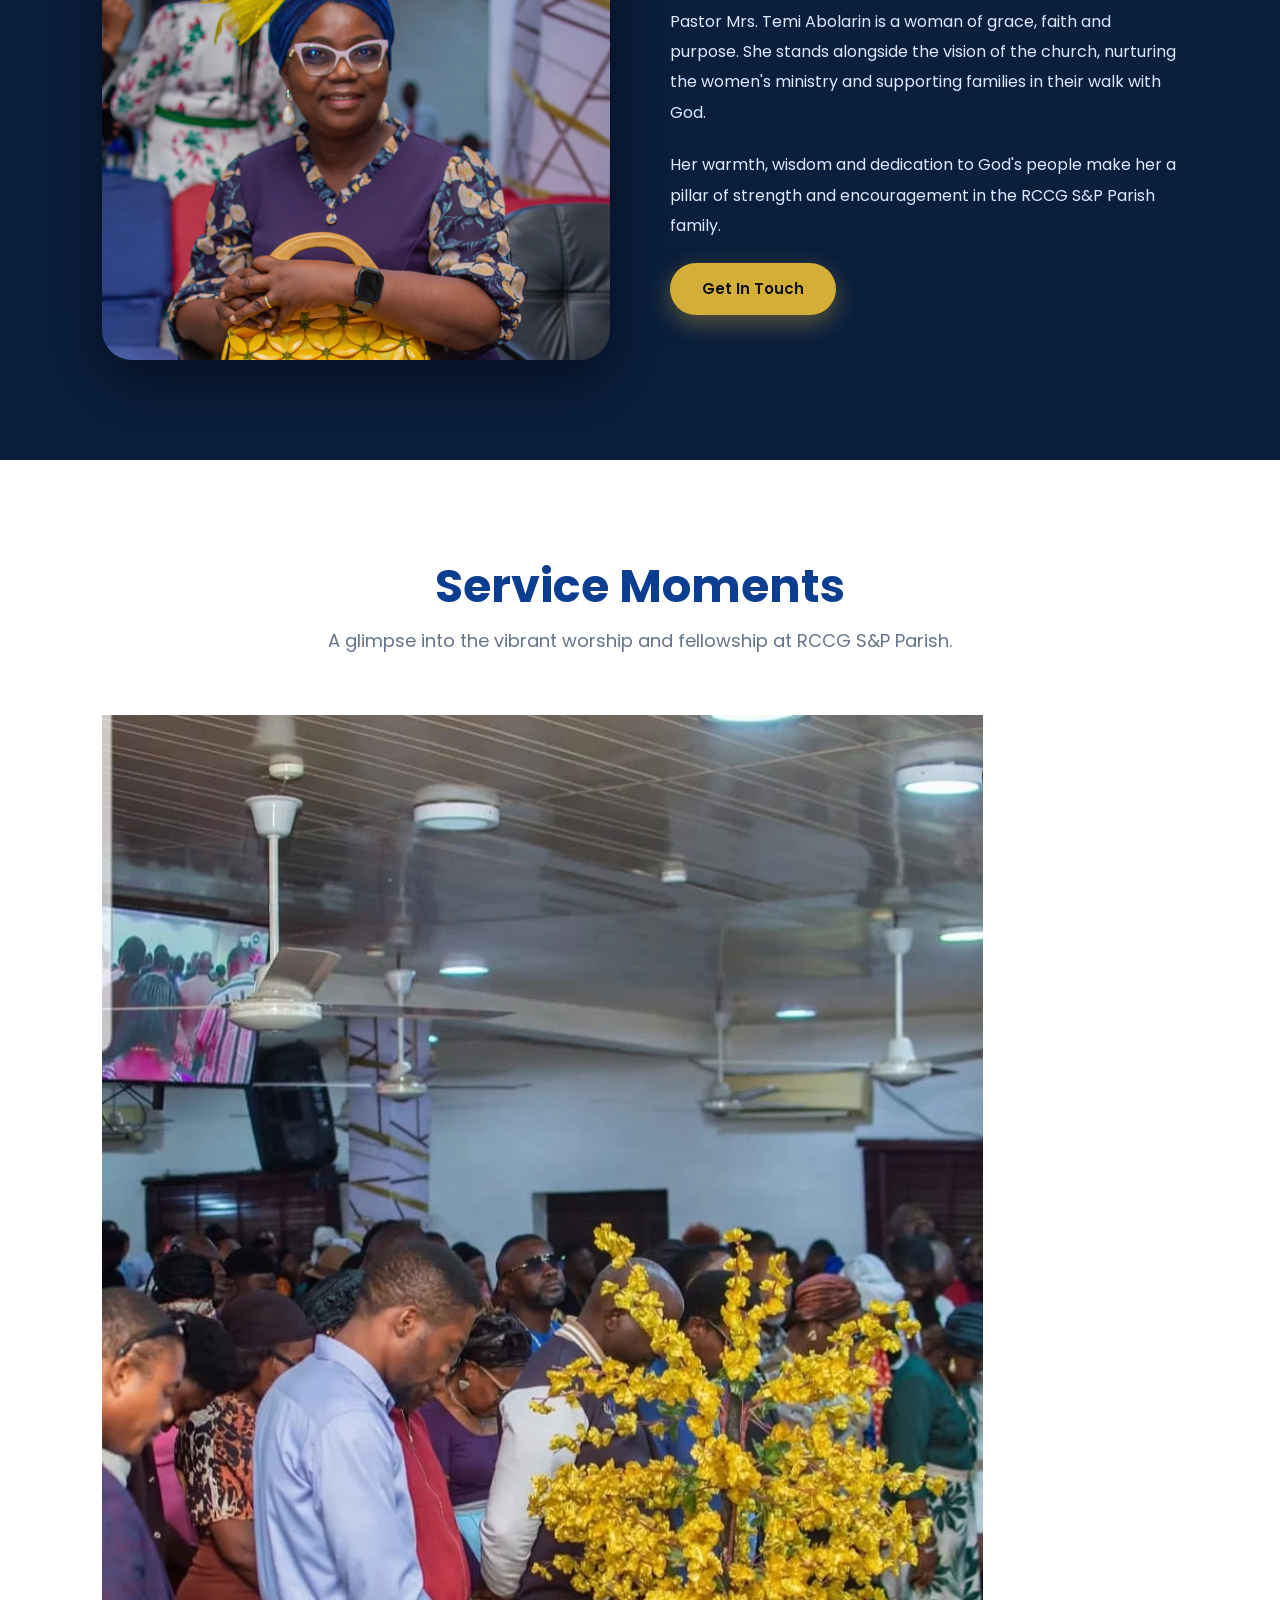
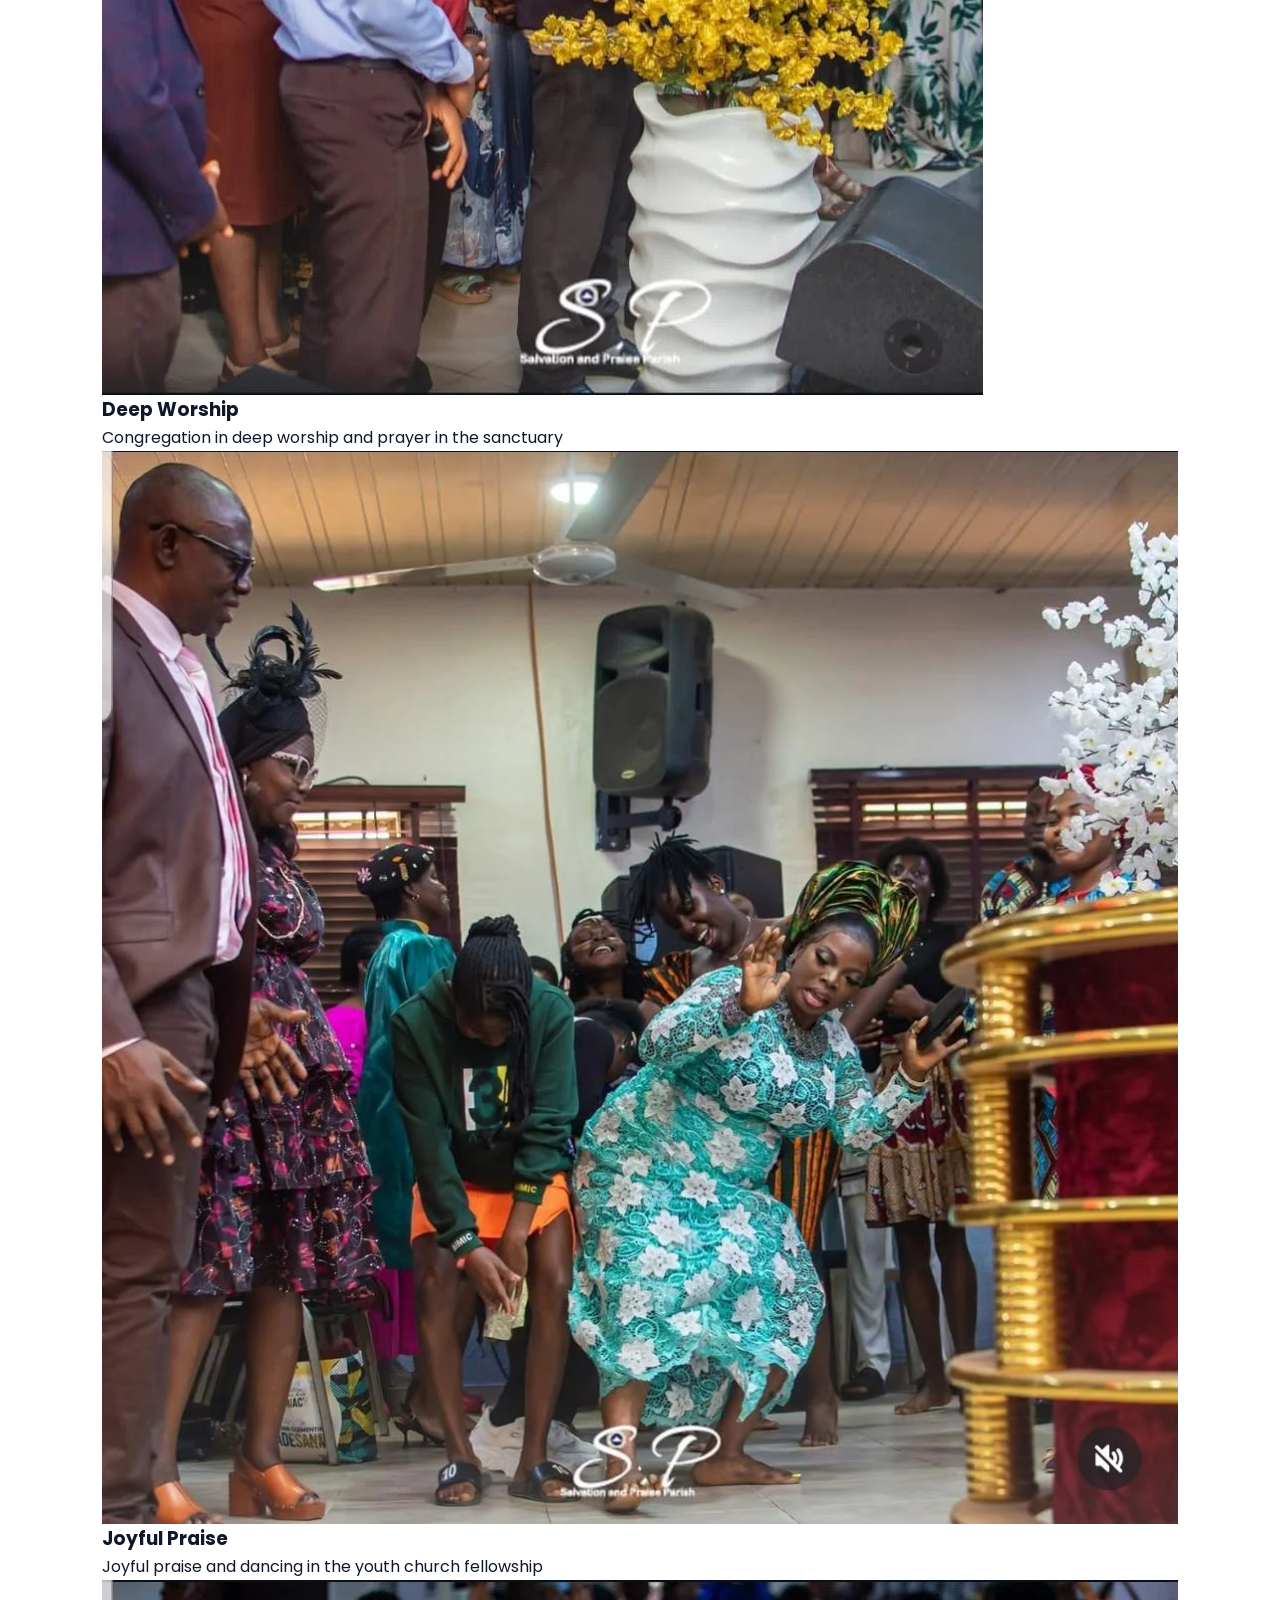
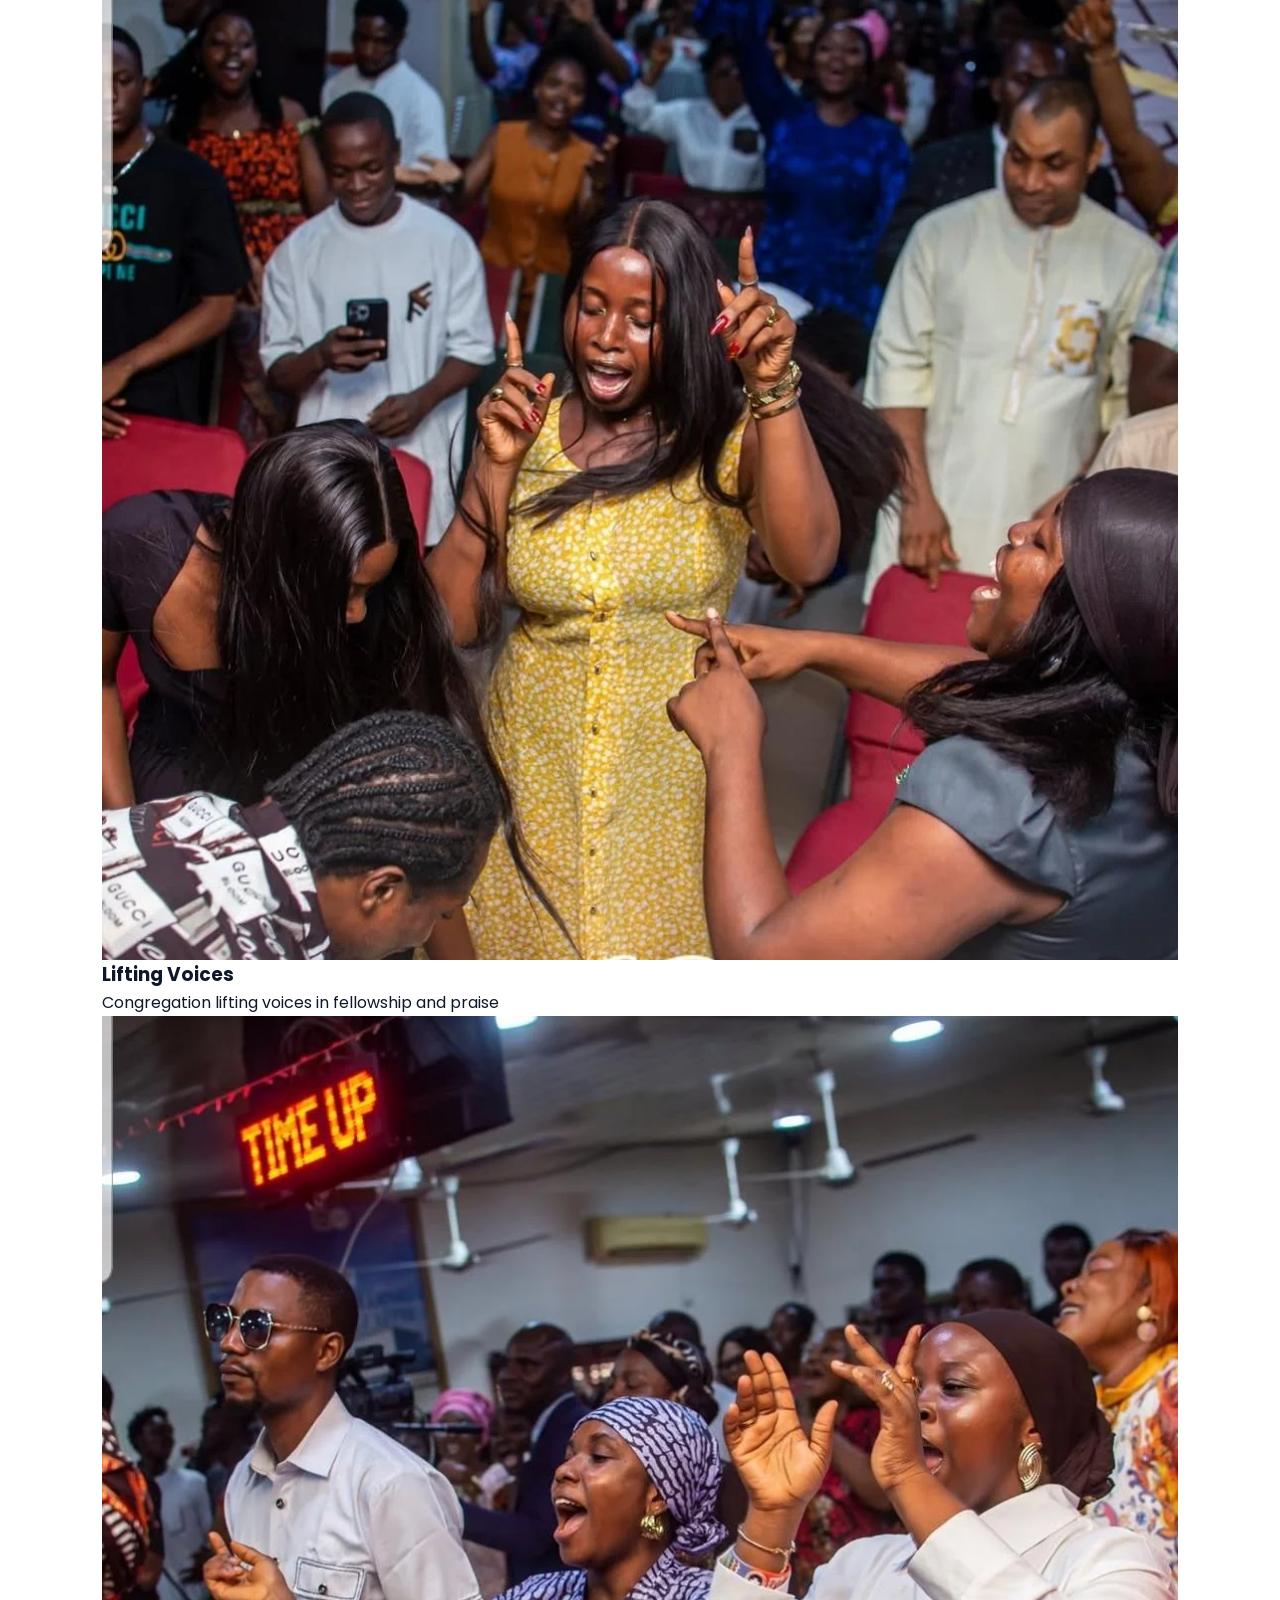
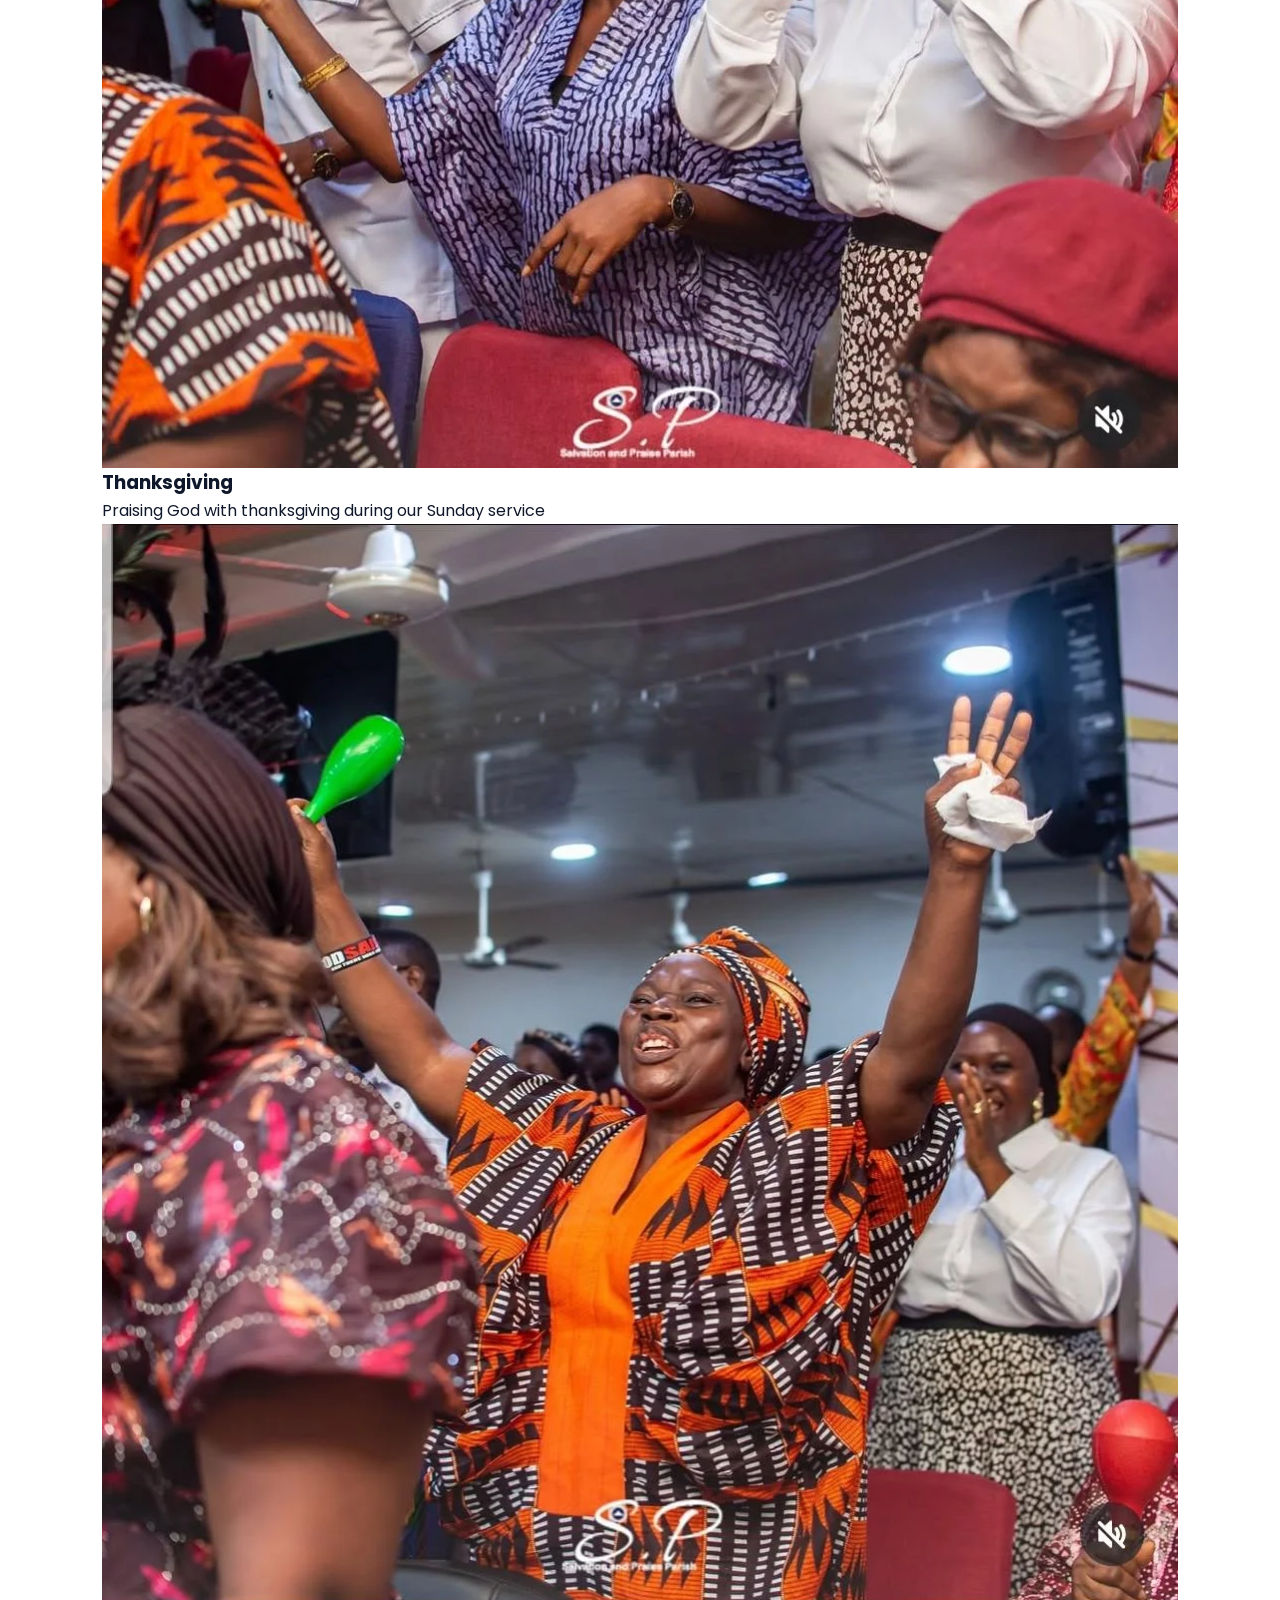
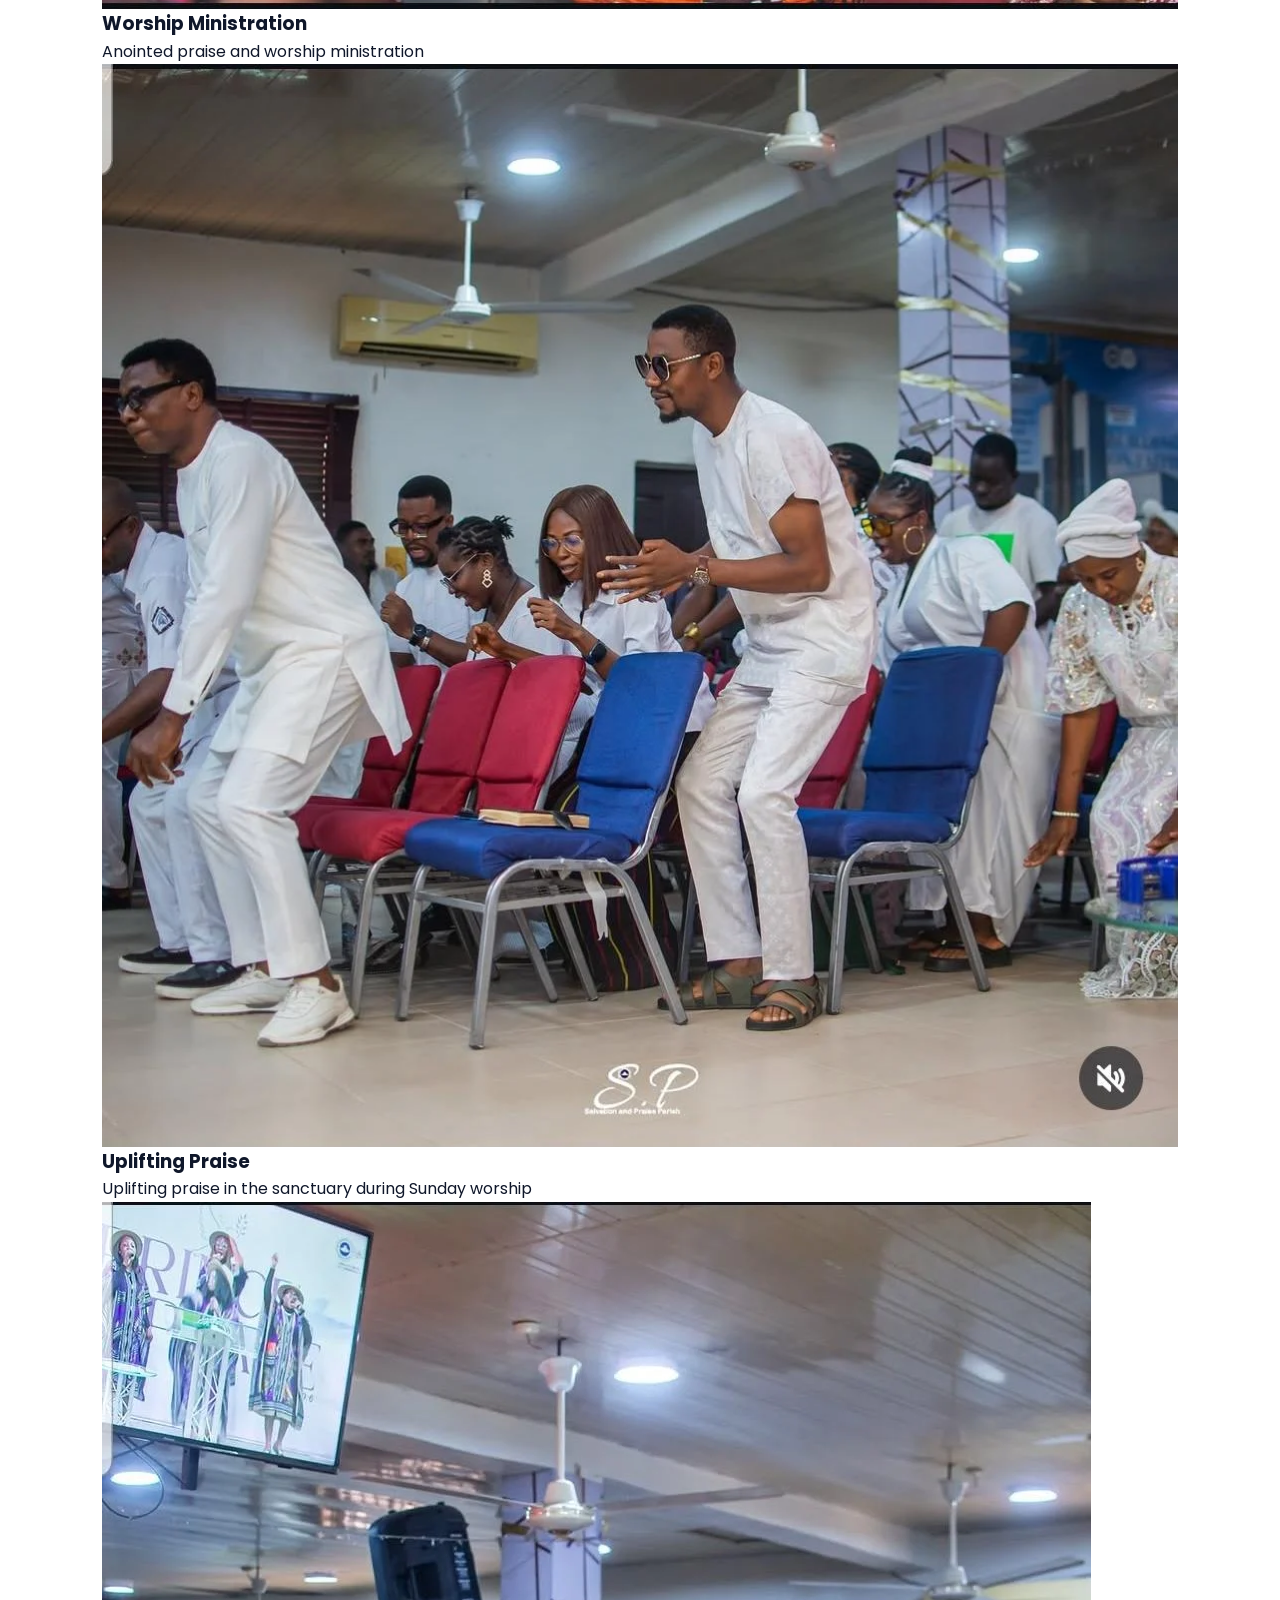
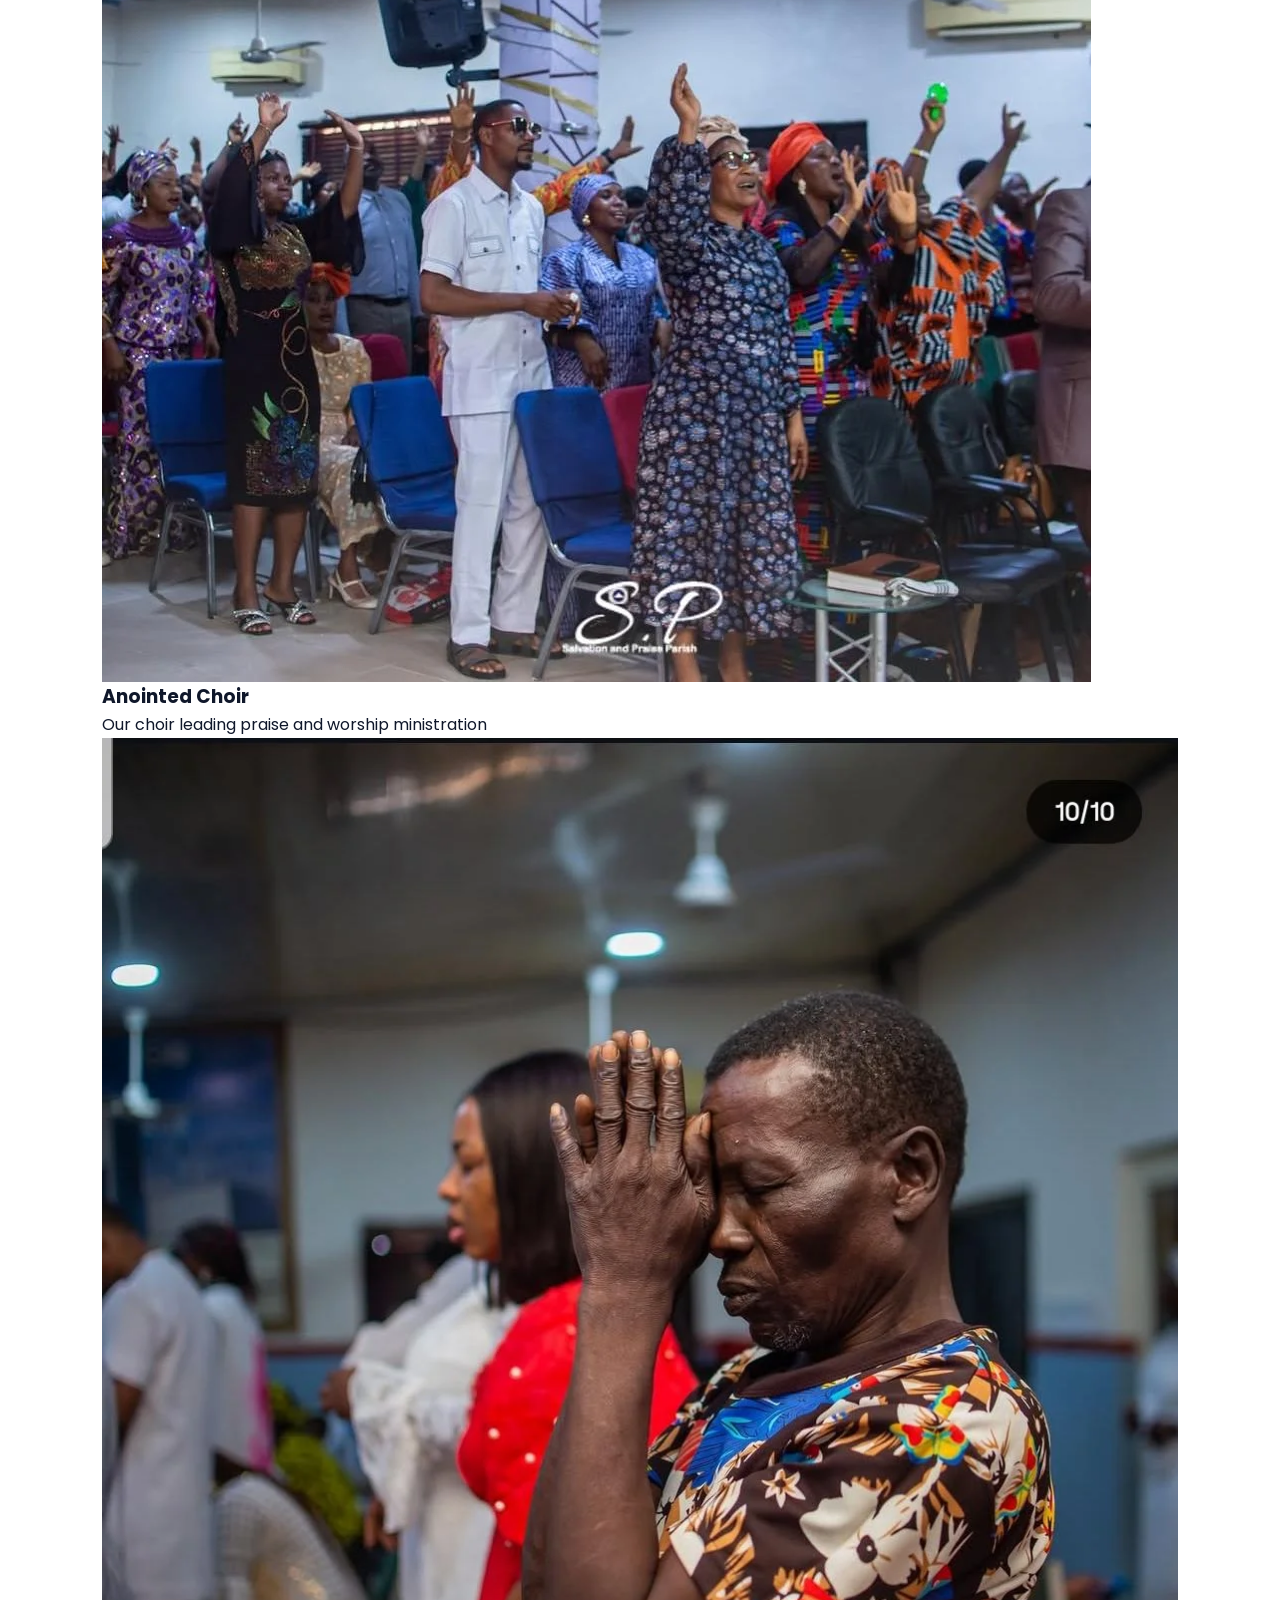
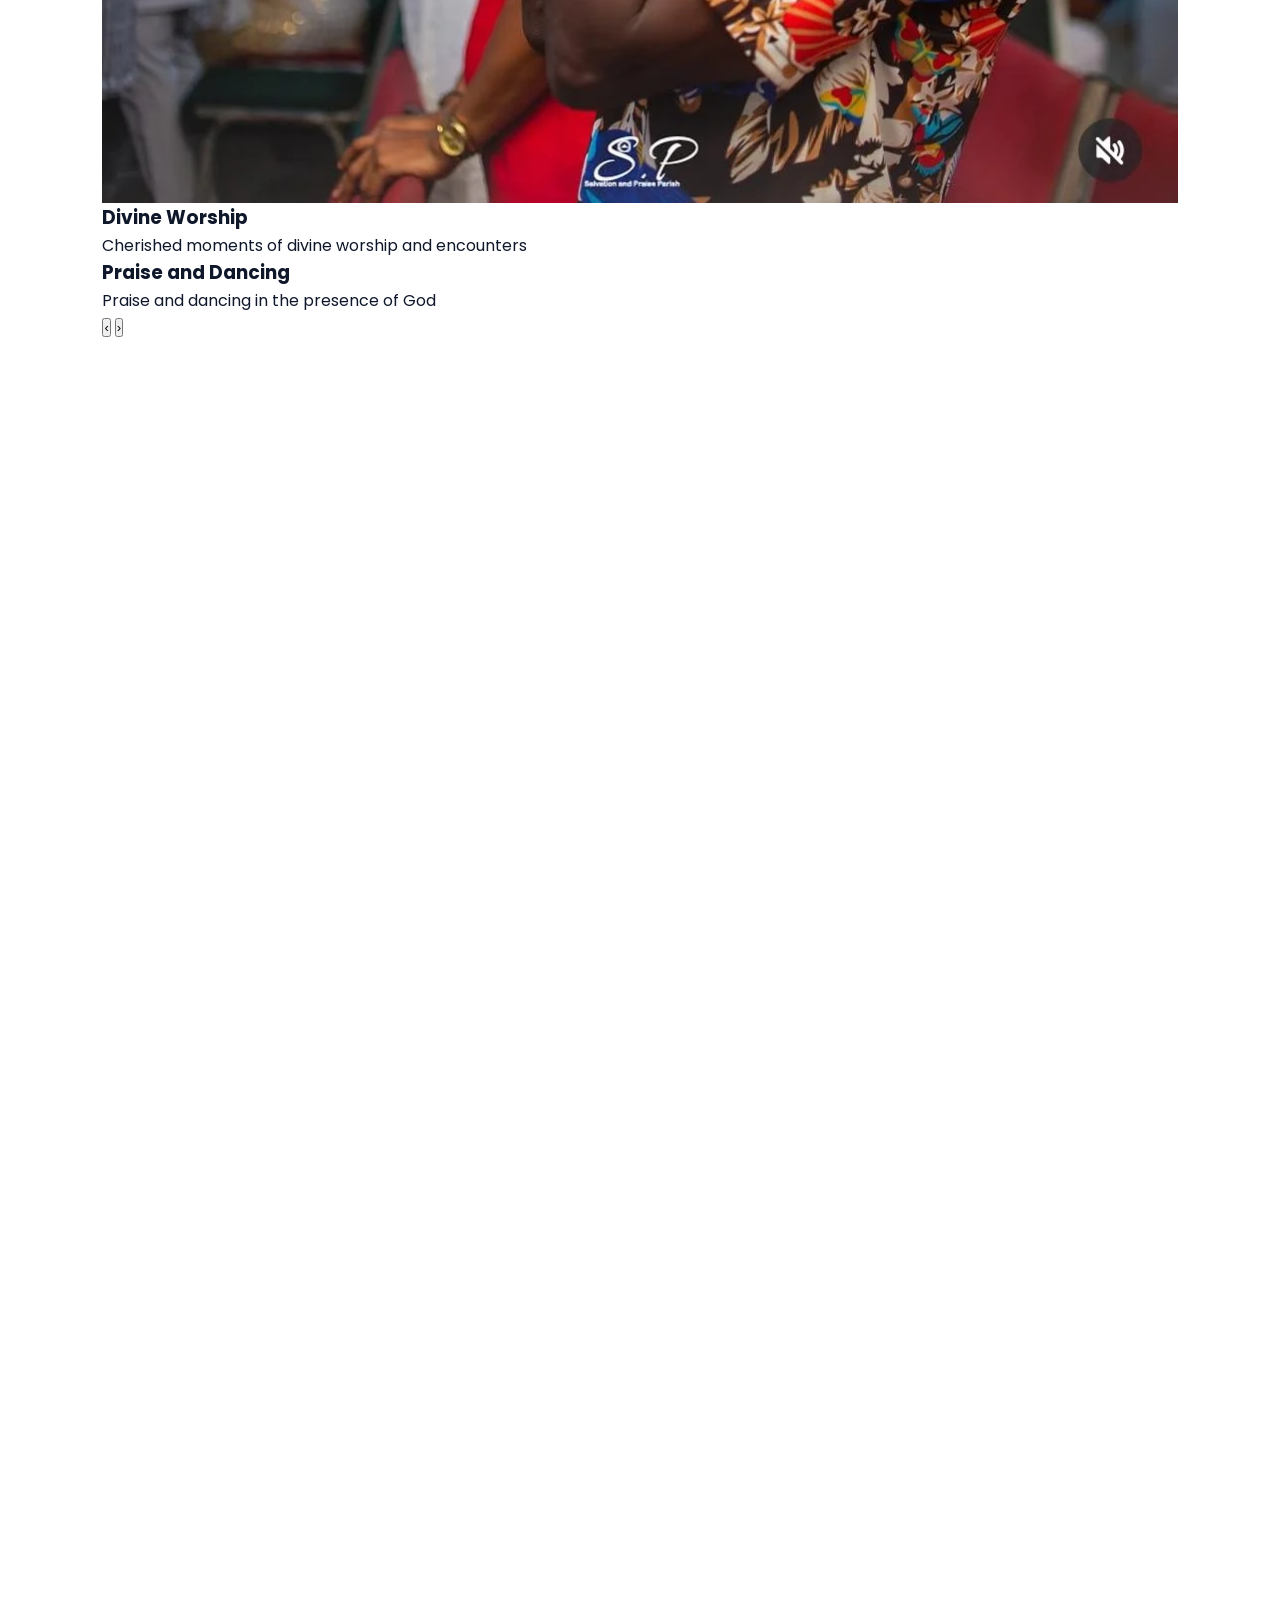
==== commit 2d398df4: "feat: convert service moments JPEGs to WebP, add Service Moments section on gallery page with lightb" ====
--- a/index.html
+++ b/index.html
@@ -333,6 +333,120 @@
     </div>
   </section>
 
+  <!-- ===== SERVICE MOMENTS SLIDESHOW ===== -->
+  <section class="slideshow-section" id="service-slideshow" aria-labelledby="slideshow-heading">
+    <div class="section-title reveal">
+      <h2 id="slideshow-heading">Service Moments</h2>
+      <p>A glimpse into the vibrant worship and fellowship at RCCG S&P Parish.</p>
+    </div>
+
+    <div class="slideshow-container reveal">
+      <div class="slideshow-wrapper">
+        <div class="slideshow-track" id="slideshowTrack">
+          
+          <!-- Slide 1 -->
+          <div class="slide active">
+            <img src="assets/Jpegs/IMG-20260527-WA0043.webp" alt="Deep Worship and Prayer" loading="lazy"/>
+            <div class="slide-caption">
+              <h3>Deep Worship</h3>
+              <p>Congregation in deep worship and prayer in the sanctuary</p>
+            </div>
+          </div>
+
+          <!-- Slide 2 -->
+          <div class="slide">
+            <img src="assets/Jpegs/IMG-20260527-WA0045.webp" alt="Joyful Praise in Youth Church" loading="lazy"/>
+            <div class="slide-caption">
+              <h3>Joyful Praise</h3>
+              <p>Joyful praise and dancing in the youth church fellowship</p>
+            </div>
+          </div>
+
+          <!-- Slide 3 -->
+          <div class="slide">
+            <img src="assets/Jpegs/IMG-20260527-WA0046.webp" alt="Lifting Voices" loading="lazy"/>
+            <div class="slide-caption">
+              <h3>Lifting Voices</h3>
+              <p>Congregation lifting voices in fellowship and praise</p>
+            </div>
+          </div>
+
+          <!-- Slide 4 -->
+          <div class="slide">
+            <img src="assets/Jpegs/IMG-20260527-WA0047.webp" alt="Praising God with Thanksgiving" loading="lazy"/>
+            <div class="slide-caption">
+              <h3>Thanksgiving</h3>
+              <p>Praising God with thanksgiving during our Sunday service</p>
+            </div>
+          </div>
+
+          <!-- Slide 5 -->
+          <div class="slide">
+            <img src="assets/Jpegs/IMG-20260527-WA0048.webp" alt="Worship Ministration" loading="lazy"/>
+            <div class="slide-caption">
+              <h3>Worship Ministration</h3>
+              <p>Anointed praise and worship ministration</p>
+            </div>
+          </div>
+
+          <!-- Slide 6 -->
+          <div class="slide">
+            <img src="assets/Jpegs/IMG-20260527-WA0049.webp" alt="Uplifting Praise" loading="lazy"/>
+            <div class="slide-caption">
+              <h3>Uplifting Praise</h3>
+              <p>Uplifting praise in the sanctuary during Sunday worship</p>
+            </div>
+          </div>
+
+          <!-- Slide 7 -->
+          <div class="slide">
+            <img src="assets/Jpegs/IMG-20260527-WA0050.webp" alt="Anointed Choir" loading="lazy"/>
+            <div class="slide-caption">
+              <h3>Anointed Choir</h3>
+              <p>Our choir leading praise and worship ministration</p>
+            </div>
+          </div>
+
+          <!-- Slide 8 -->
+          <div class="slide">
+            <img src="assets/Jpegs/IMG-20260527-WA0051.webp" alt="Divine Worship" loading="lazy"/>
+            <div class="slide-caption">
+              <h3>Divine Worship</h3>
+              <p>Cherished moments of divine worship and encounters</p>
+            </div>
+          </div>
+
+          <!-- Slide 9 -->
+          <div class="slide">
+            <img src="assets/Jpegs/IMG-20260527-WA0052.webp" alt="Praise and Dancing" loading="lazy"/>
+            <div class="slide-caption">
+              <h3>Praise and Dancing</h3>
+              <p>Praise and dancing in the presence of God</p>
+            </div>
+          </div>
+
+        </div>
+      </div>
+
+      <!-- Navigation Arrows -->
+      <button class="slideshow-btn prev-btn" id="slideshowPrev" aria-label="Previous slide">&#8249;</button>
+      <button class="slideshow-btn next-btn" id="slideshowNext" aria-label="Next slide">&#8250;</button>
+
+      <!-- Dots Pagination -->
+      <div class="slideshow-dots" id="slideshowDots">
+        <span class="dot active" data-index="0"></span>
+        <span class="dot" data-index="1"></span>
+        <span class="dot" data-index="2"></span>
+        <span class="dot" data-index="3"></span>
+        <span class="dot" data-index="4"></span>
+        <span class="dot" data-index="5"></span>
+        <span class="dot" data-index="6"></span>
+        <span class="dot" data-index="7"></span>
+        <span class="dot" data-index="8"></span>
+      </div>
+    </div>
+  </section>
+
   <!-- ===== OUR TEAMS ===== -->
   <section id="teams" aria-labelledby="teams-heading">
     <div class="section-title reveal">
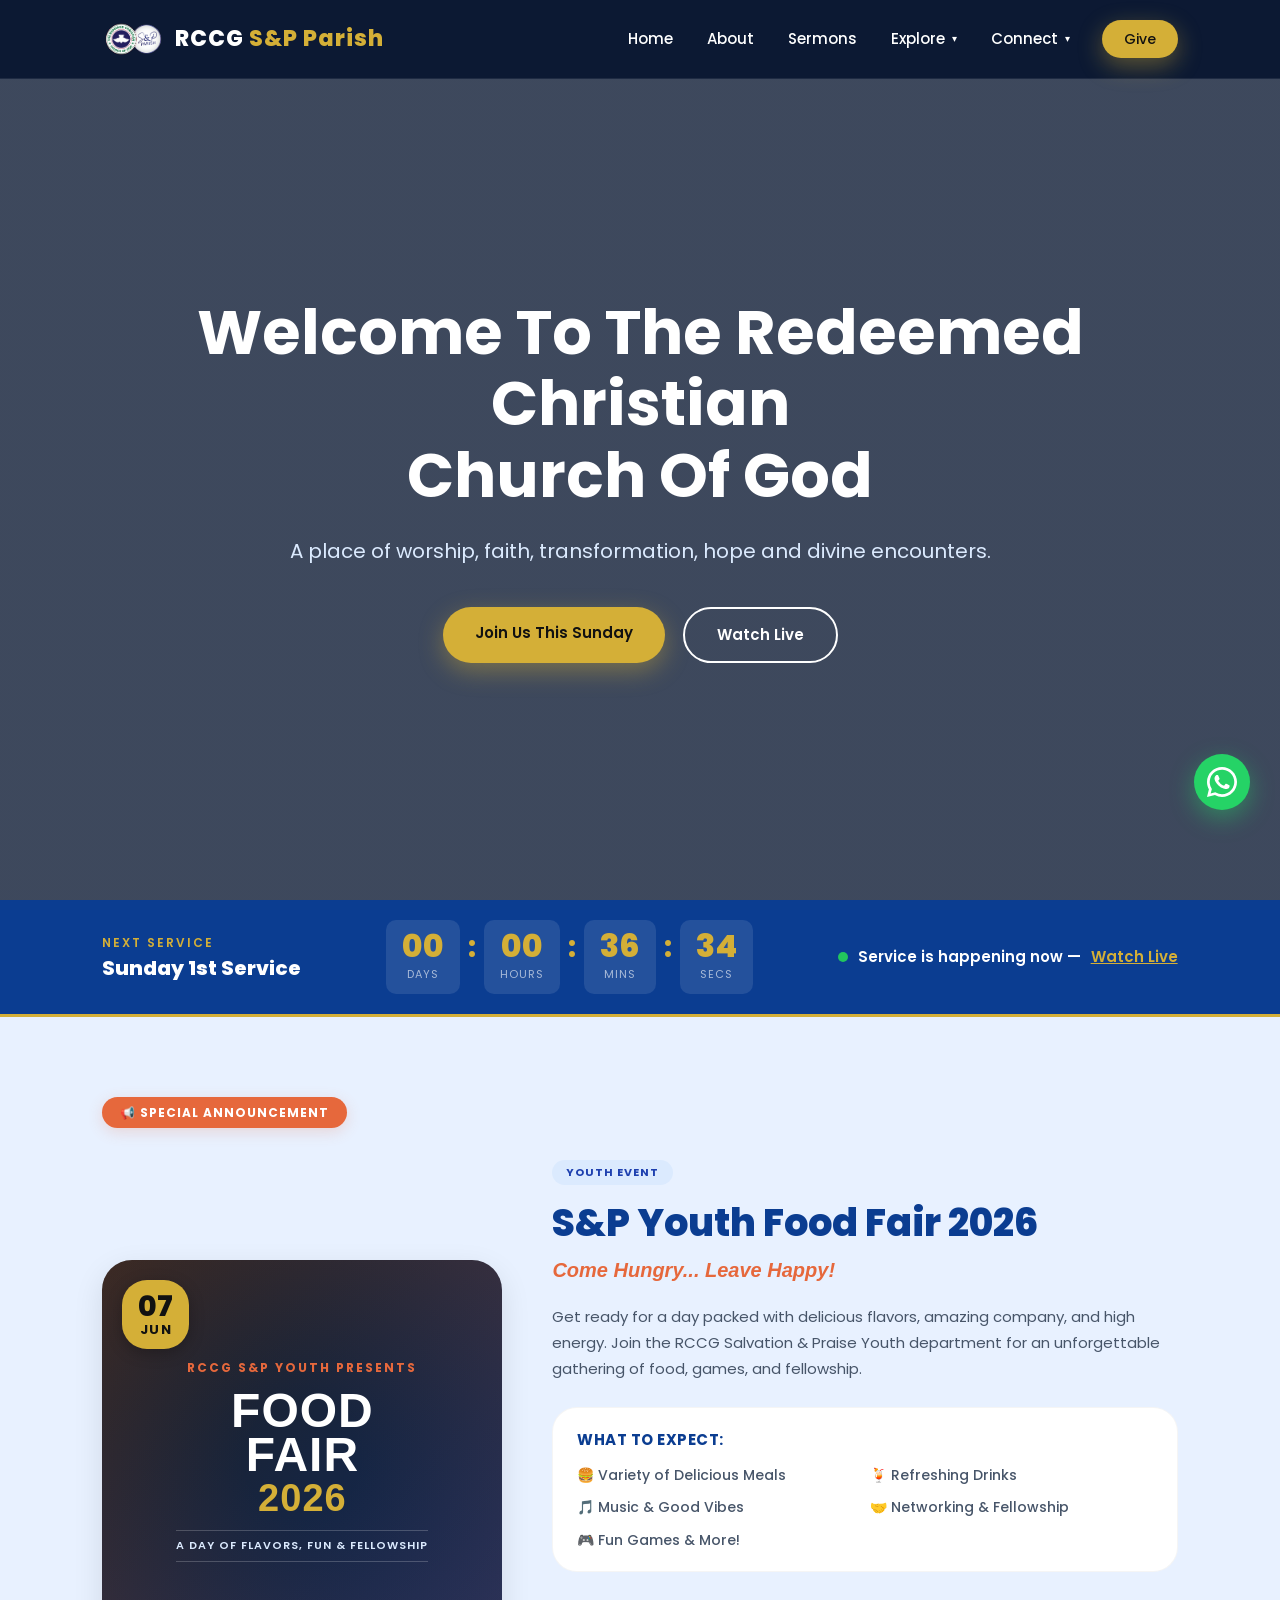
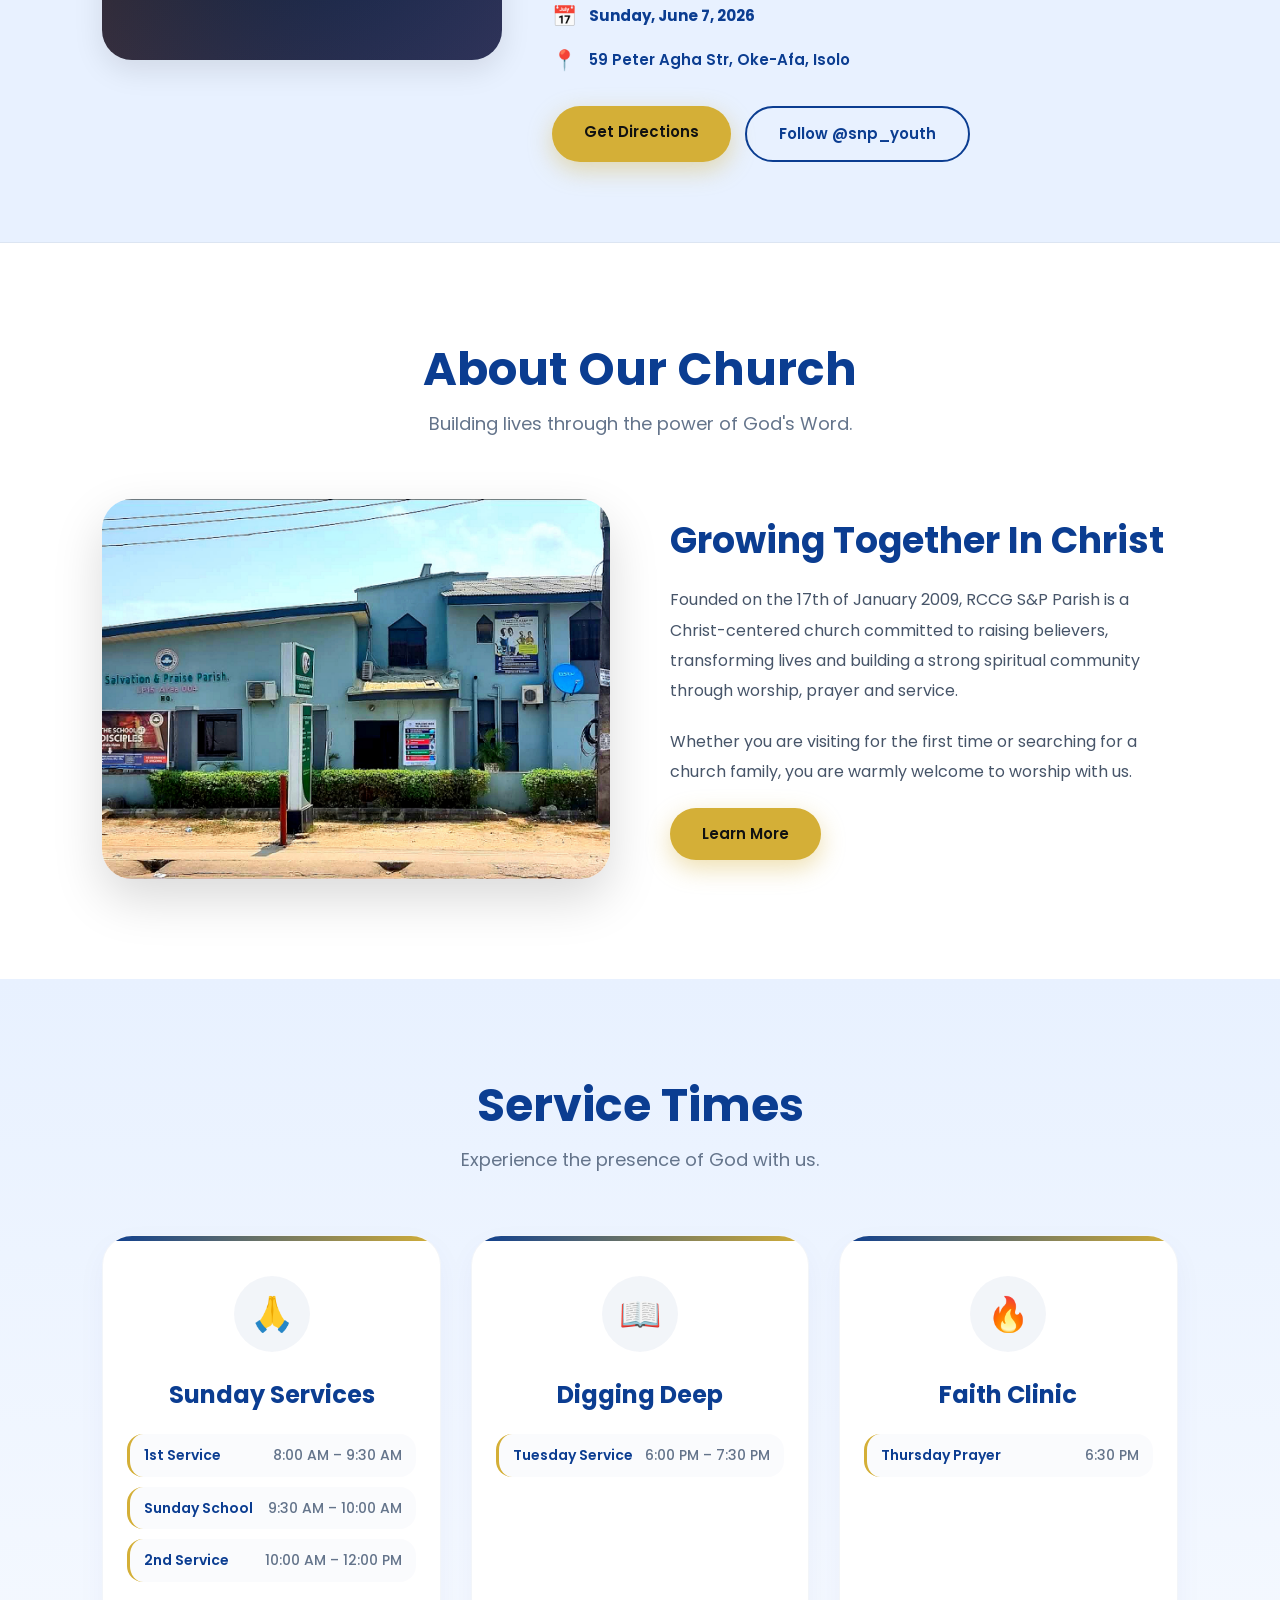
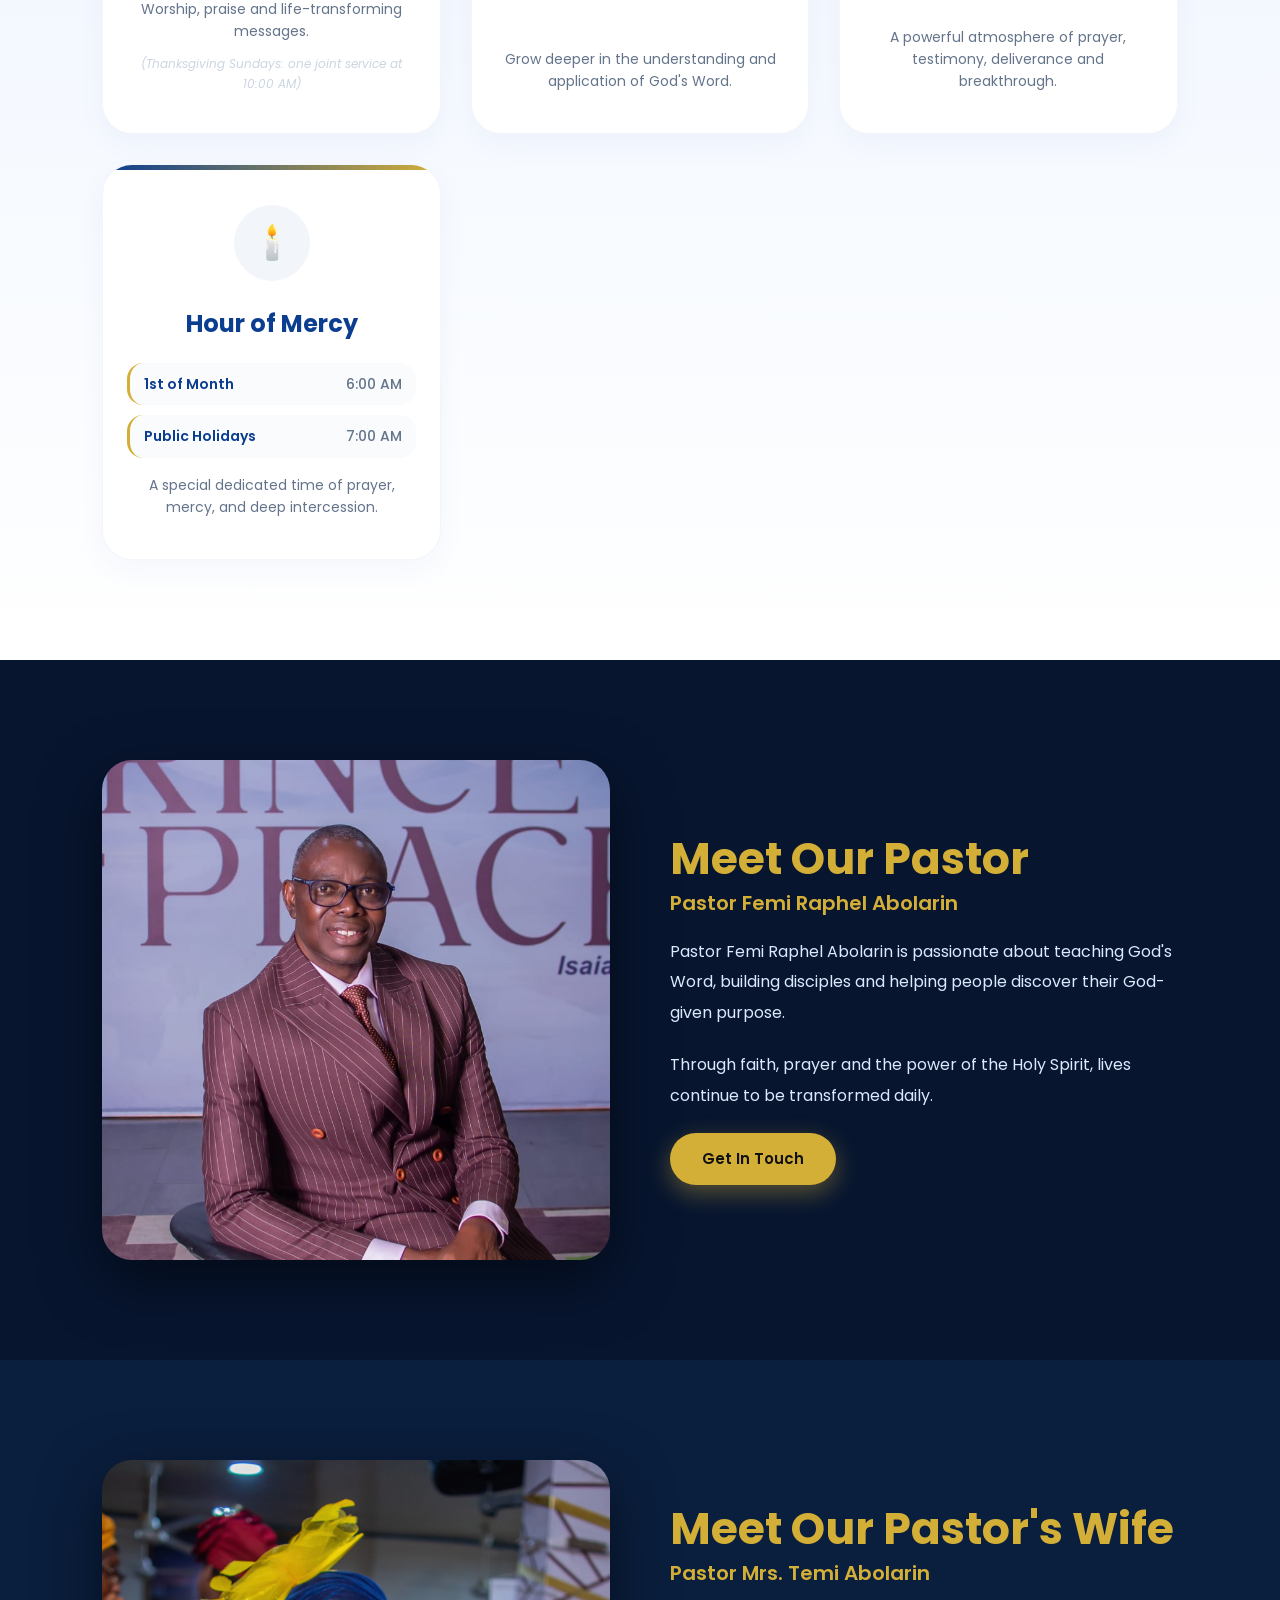
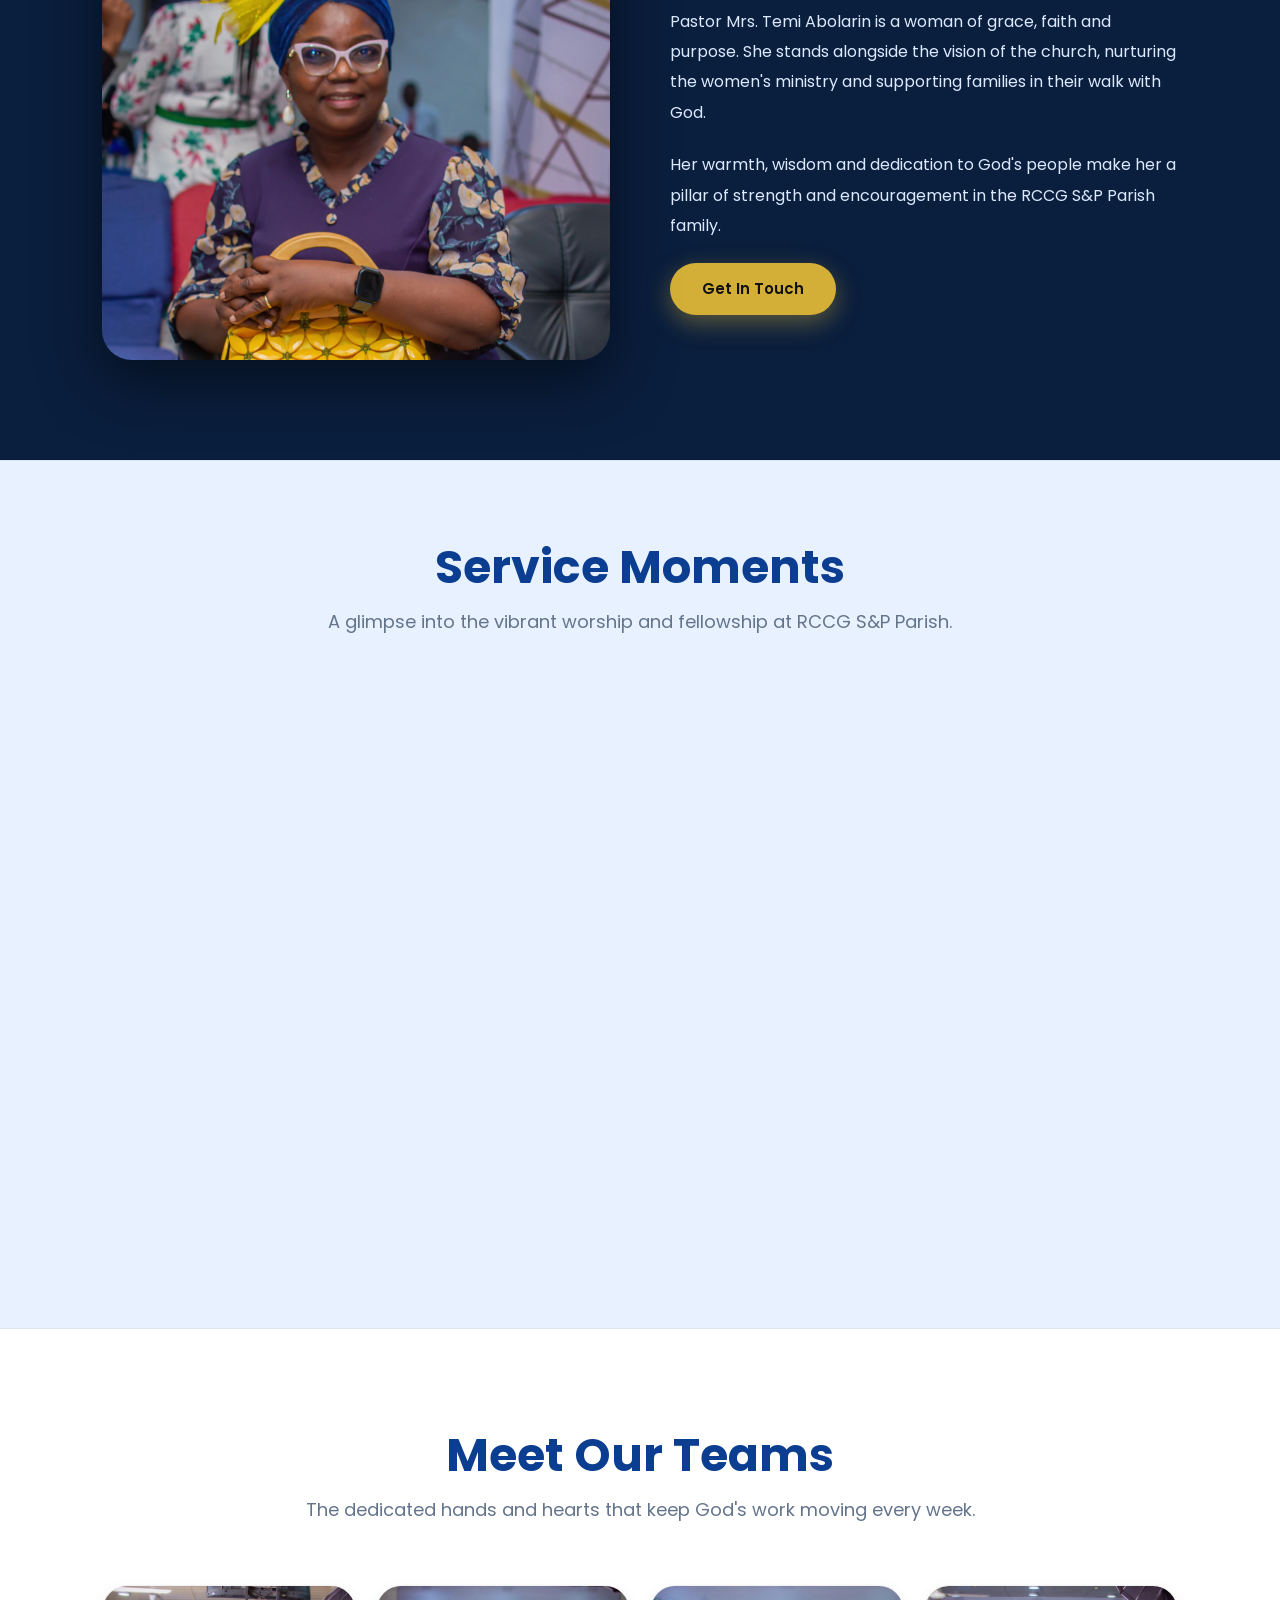
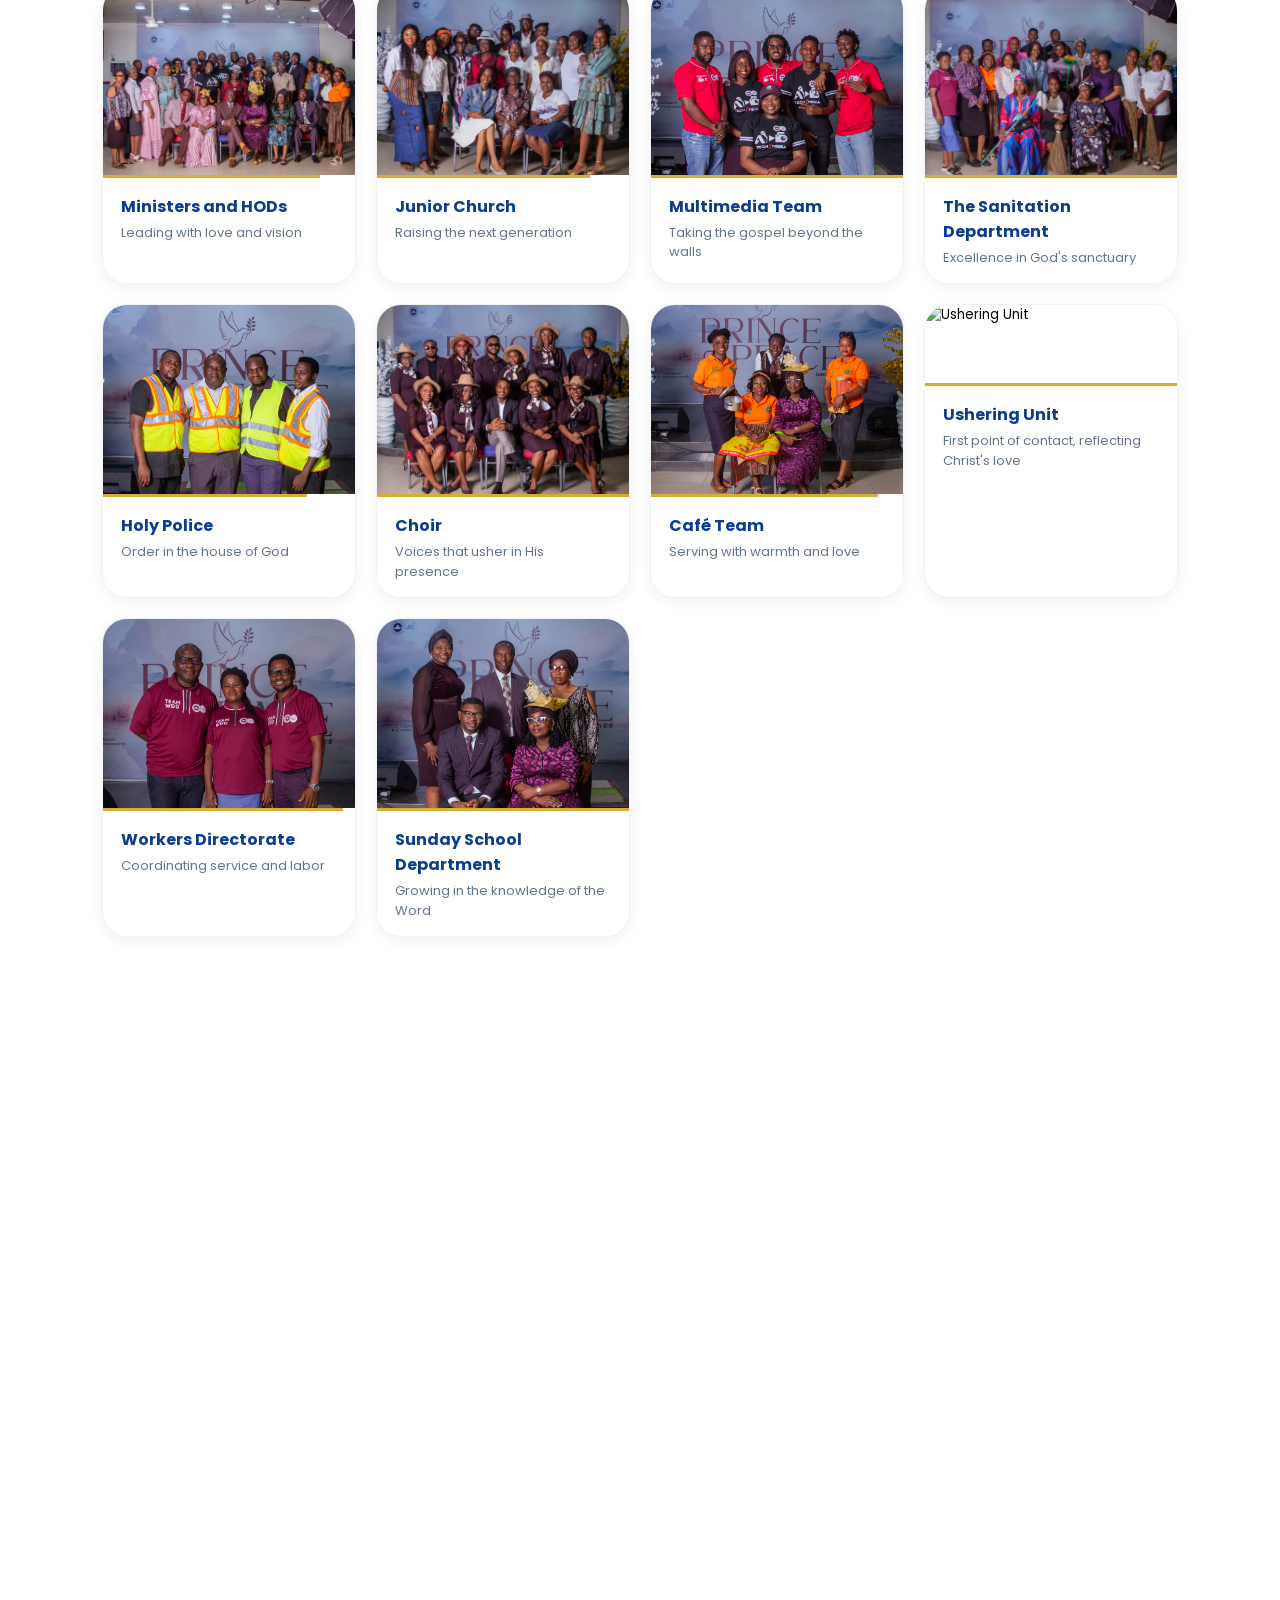
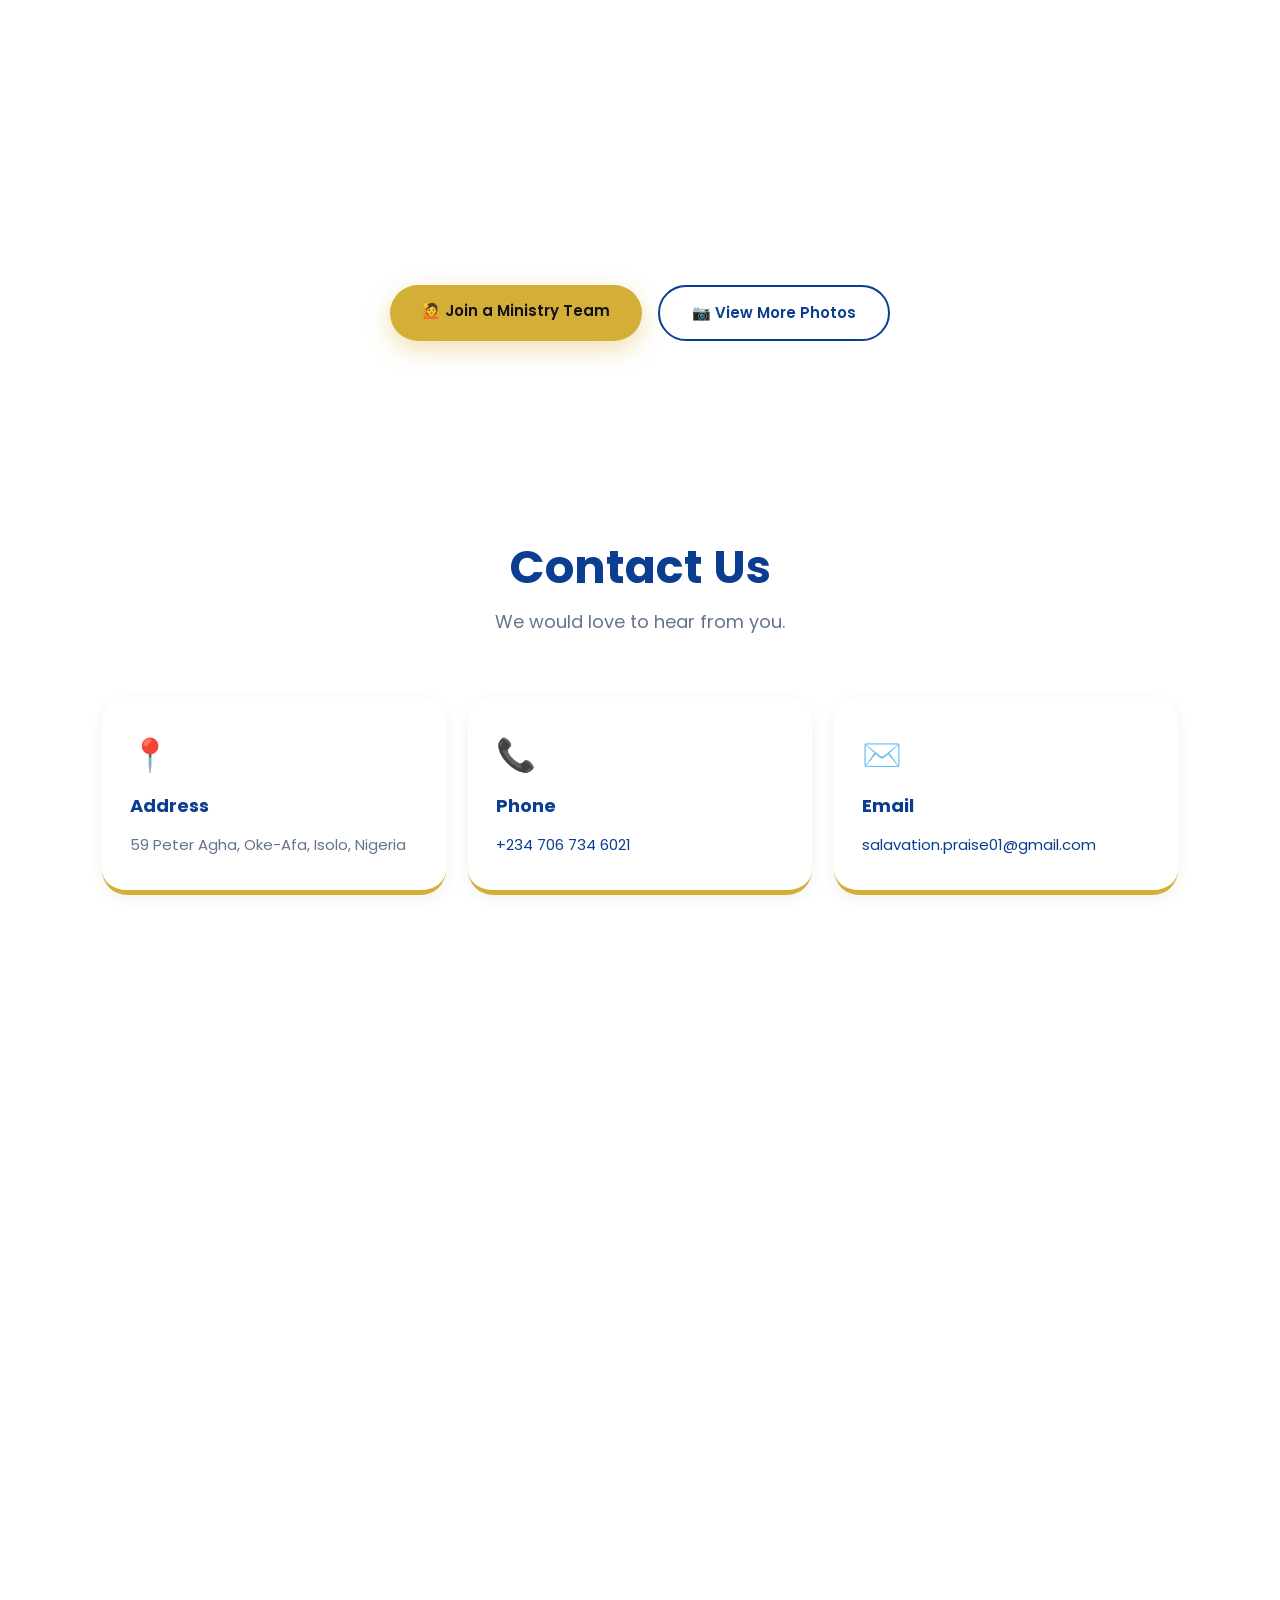
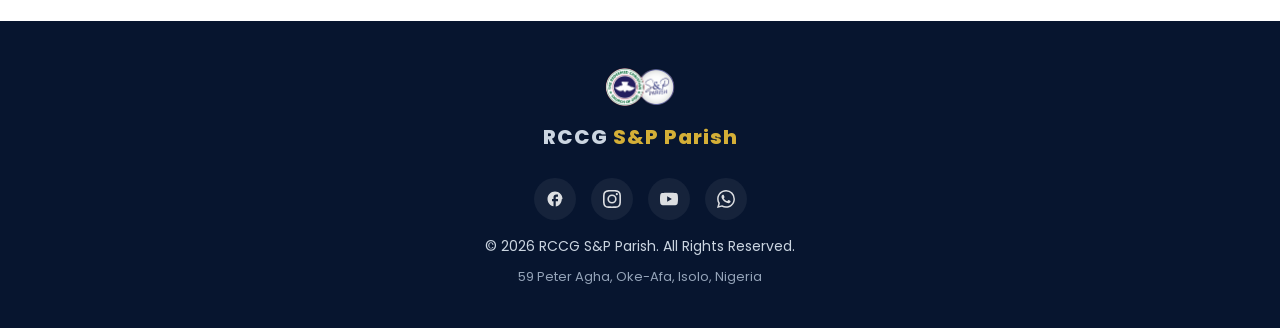
==== commit 33e78bc4: "feat: replace Youth & Teen card with Ushering Unit in Meet Our Team section" ====
--- a/index.html
+++ b/index.html
@@ -533,14 +533,14 @@
         </div>
       </button>
 
-      <button class="team-card reveal" data-src="assets/youth and teen.webp" data-caption="Youth &amp; Teen" aria-label="View Youth &amp; Teen photo">
-        <div class="team-card-img-wrap">
-          <img src="assets/youth and teen.webp" alt="Youth &amp; Teen" loading="lazy"/>
-          <span class="team-card-zoom" aria-hidden="true">🔍</span>
-        </div>
-        <div class="team-card-info">
-          <h3>Youth &amp; Teen</h3>
-          <p>On fire for God</p>
+      <button class="team-card reveal" data-src="assets/ushering dept.webp" data-caption="Ushering Unit" aria-label="View Ushering Unit photo">
+        <div class="team-card-img-wrap">
+          <img src="assets/ushering dept.webp" alt="Ushering Unit" loading="lazy"/>
+          <span class="team-card-zoom" aria-hidden="true">🔍</span>
+        </div>
+        <div class="team-card-info">
+          <h3>Ushering Unit</h3>
+          <p>First point of contact, reflecting Christ's love</p>
         </div>
       </button>
 
--- a/css/style.css
+++ b/css/style.css
@@ -1073,6 +1073,7 @@
     flex-direction: column;
     align-items: stretch;
     border-bottom: 1px solid rgba(255,255,255,0.06);
+    position: static;
   }
 
   .nav-item:last-child {
@@ -1098,8 +1099,8 @@
   }
 
   .nav-dropdown {
-    position: static;
-    transform: none;
+    position: static !important;
+    transform: none !important;
     opacity: 1;
     visibility: visible;
     background: rgba(255,255,255,0.04);
@@ -1114,13 +1115,19 @@
     transition: max-height 0.35s ease;
     pointer-events: none;
     margin-top: 0;
+    left: auto !important;
+    right: auto !important;
+    top: auto !important;
   }
 
   .nav-dropdown::before { display: none; }
 
   .nav-item.open .nav-dropdown {
-    max-height: 300px;
+    max-height: 400px;
     pointer-events: auto;
+    transform: none !important;
+    opacity: 1;
+    visibility: visible;
   }
 
   .nav-dropdown a {
@@ -1185,7 +1192,11 @@
   }
 
   .section-title h2 {
-    font-size: 30px;
+    font-size: 28px;
+  }
+
+  .section-title p {
+    font-size: 16px;
   }
 
   .contact-form {
@@ -1405,8 +1416,9 @@
 @media (max-width: 600px) {
   .countdown-bar { padding: 16px 5%; }
   .countdown-num { font-size: 24px; }
-  .countdown-unit { min-width: 50px; padding: 8px 10px; }
+  .countdown-unit { min-width: 44px; padding: 8px 8px; }
   .countdown-service-name { font-size: 17px; }
+  .countdown-sep { font-size: 22px; }
 }
 
 /* ===== TEAMS SHOWCASE ===== */
@@ -1640,6 +1652,10 @@
   .teams-cta { flex-direction: column; align-items: center; }
 }
 
+@media (max-width: 360px) {
+  .teams-strip { grid-template-columns: 1fr; }
+}
+
 /* ===== HOME PAGE ANNOUNCEMENT SECTION ===== */
 .announcement-section {
   padding: 80px 8%;
@@ -1881,10 +1897,242 @@
 }
 
 @media (max-width: 600px) {
+  .announcement-section {
+    padding: 60px 5%;
+  }
   .announcement-details h2 {
-    font-size: 28px;
+    font-size: 26px;
+  }
+  .announcement-lead {
+    font-size: 17px;
   }
   .highlights-list {
     grid-template-columns: 1fr;
   }
-}
+  .announcement-flyer-mockup h3 {
+    font-size: 32px;
+  }
+  .announcement-flyer-mockup h3 span {
+    font-size: 26px;
+  }
+  .announcement-actions {
+    flex-direction: column;
+    align-items: flex-start;
+  }
+}
+
+/* ===== SERVICE MOMENTS SLIDESHOW ===== */
+.slideshow-section {
+  padding: 80px 8%;
+  background: var(--light-blue);
+  overflow: hidden;
+  border-top: 1px solid rgba(0,0,0,0.05);
+  border-bottom: 1px solid rgba(0,0,0,0.05);
+}
+
+.slideshow-container {
+  max-width: 1000px;
+  margin: 0 auto;
+  position: relative;
+  border-radius: var(--radius-lg);
+  overflow: hidden;
+  box-shadow: var(--shadow-lg);
+  border: 1px solid rgba(11, 61, 145, 0.08);
+}
+
+.slideshow-wrapper {
+  width: 100%;
+  overflow: hidden;
+  position: relative;
+}
+
+.slideshow-track {
+  display: flex;
+  width: 100%;
+  transition: transform 0.8s cubic-bezier(0.25, 1, 0.5, 1);
+}
+
+.slide {
+  flex: 0 0 100%;
+  width: 100%;
+  position: relative;
+  aspect-ratio: 16 / 9;
+  min-height: 350px;
+  max-height: 550px;
+  overflow: hidden;
+}
+
+.slide img {
+  width: 100%;
+  height: 100%;
+  object-fit: cover;
+  object-position: center;
+  display: block;
+  transition: transform 6s cubic-bezier(0.25, 1, 0.5, 1);
+}
+
+/* Ken Burns Effect */
+.slide.active img {
+  transform: scale(1.08);
+}
+
+.slide-caption {
+  position: absolute;
+  bottom: 0;
+  left: 0;
+  right: 0;
+  padding: 50px 40px 35px;
+  background: linear-gradient(
+    to top,
+    rgba(7, 21, 47, 0.95) 0%,
+    rgba(7, 21, 47, 0.6) 50%,
+    transparent 100%
+  );
+  color: white;
+  z-index: 5;
+}
+
+.slide-caption h3 {
+  font-size: 24px;
+  color: var(--gold);
+  font-weight: 700;
+  margin-bottom: 8px;
+  transform: translateY(20px);
+  opacity: 0;
+  transition: transform 0.6s cubic-bezier(0.25, 1, 0.5, 1) 0.2s, opacity 0.6s ease 0.2s;
+}
+
+.slide-caption p {
+  font-size: 15px;
+  color: rgba(255, 255, 255, 0.85);
+  margin: 0;
+  transform: translateY(20px);
+  opacity: 0;
+  transition: transform 0.6s cubic-bezier(0.25, 1, 0.5, 1) 0.3s, opacity 0.6s ease 0.3s;
+}
+
+.slide.active .slide-caption h3,
+.slide.active .slide-caption p {
+  transform: translateY(0);
+  opacity: 1;
+}
+
+/* Navigation Buttons */
+.slideshow-btn {
+  position: absolute;
+  top: 50%;
+  transform: translateY(-50%);
+  width: 50px;
+  height: 50px;
+  border-radius: 50%;
+  background: rgba(7, 21, 47, 0.6);
+  border: 1px solid rgba(255, 255, 255, 0.15);
+  color: white;
+  font-size: 28px;
+  display: flex;
+  align-items: center;
+  justify-content: center;
+  cursor: pointer;
+  z-index: 10;
+  transition: all 0.3s cubic-bezier(0.25, 1, 0.5, 1);
+  backdrop-filter: blur(8px);
+  -webkit-backdrop-filter: blur(8px);
+  user-select: none;
+}
+
+.slideshow-btn:hover {
+  background: var(--gold);
+  color: var(--blue);
+  border-color: var(--gold);
+  transform: translateY(-50%) scale(1.1);
+  box-shadow: 0 10px 20px rgba(0, 0, 0, 0.2);
+}
+
+.prev-btn {
+  left: 24px;
+}
+
+.next-btn {
+  right: 24px;
+}
+
+/* Dots Pagination */
+.slideshow-dots {
+  position: absolute;
+  bottom: 25px;
+  left: 50%;
+  transform: translateX(-50%);
+  display: flex;
+  gap: 10px;
+  z-index: 10;
+  background: rgba(7, 21, 47, 0.4);
+  padding: 8px 16px;
+  border-radius: 30px;
+  backdrop-filter: blur(5px);
+  -webkit-backdrop-filter: blur(5px);
+  border: 1px solid rgba(255, 255, 255, 0.1);
+}
+
+.dot {
+  width: 8px;
+  height: 8px;
+  border-radius: 50%;
+  background: rgba(255, 255, 255, 0.4);
+  cursor: pointer;
+  transition: all 0.3s cubic-bezier(0.25, 1, 0.5, 1);
+}
+
+.dot:hover {
+  background: rgba(255, 255, 255, 0.8);
+}
+
+.dot.active {
+  width: 24px;
+  border-radius: 4px;
+  background: var(--gold);
+}
+
+/* Responsive adjustments */
+@media (max-width: 768px) {
+  .slideshow-section {
+    padding: 60px 5%;
+  }
+  
+  .slide {
+    aspect-ratio: 4 / 3;
+    min-height: 280px;
+  }
+  
+  .slide-caption {
+    padding: 30px 20px 25px;
+  }
+  
+  .slide-caption h3 {
+    font-size: 18px;
+    margin-bottom: 4px;
+  }
+  
+  .slide-caption p {
+    font-size: 13px;
+  }
+  
+  .slideshow-btn {
+    width: 40px;
+    height: 40px;
+    font-size: 22px;
+  }
+  
+  .prev-btn {
+    left: 12px;
+  }
+  
+  .next-btn {
+    right: 12px;
+  }
+  
+  .slideshow-dots {
+    bottom: 15px;
+    padding: 6px 12px;
+  }
+}
+
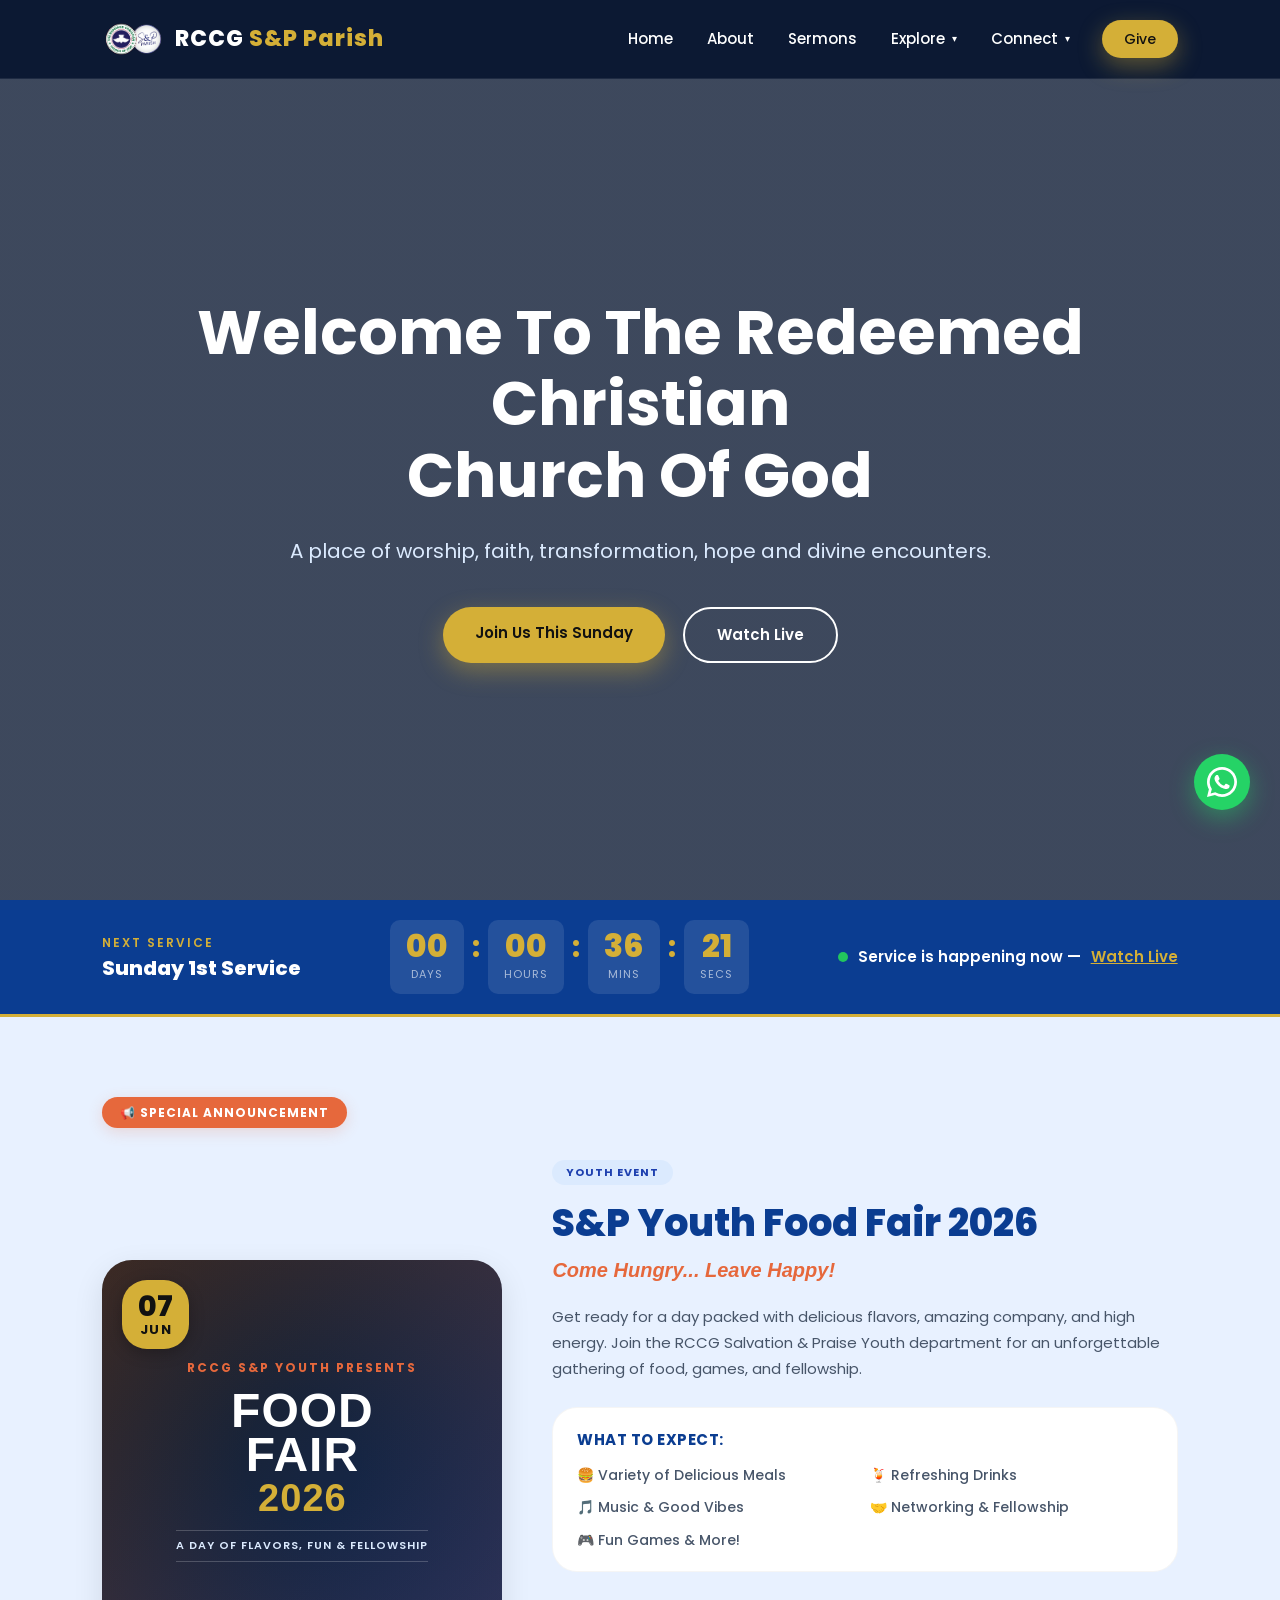
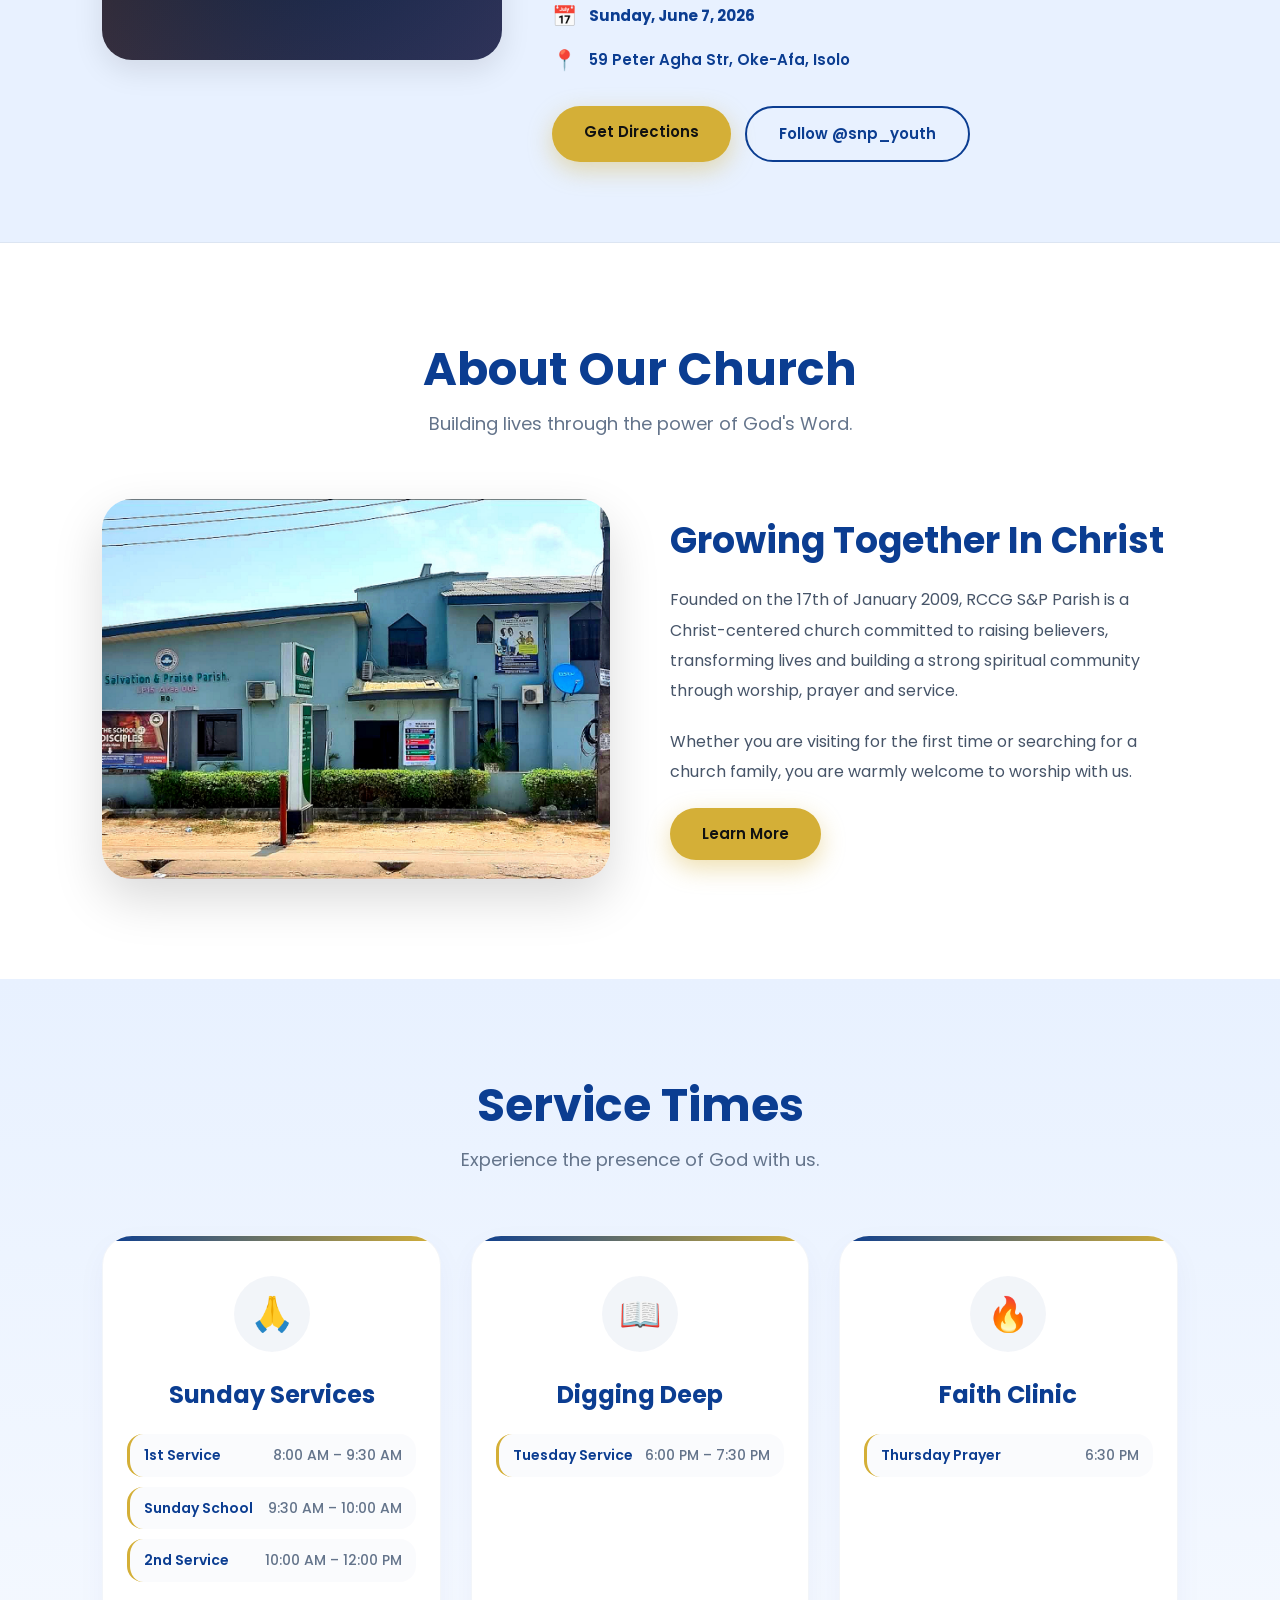
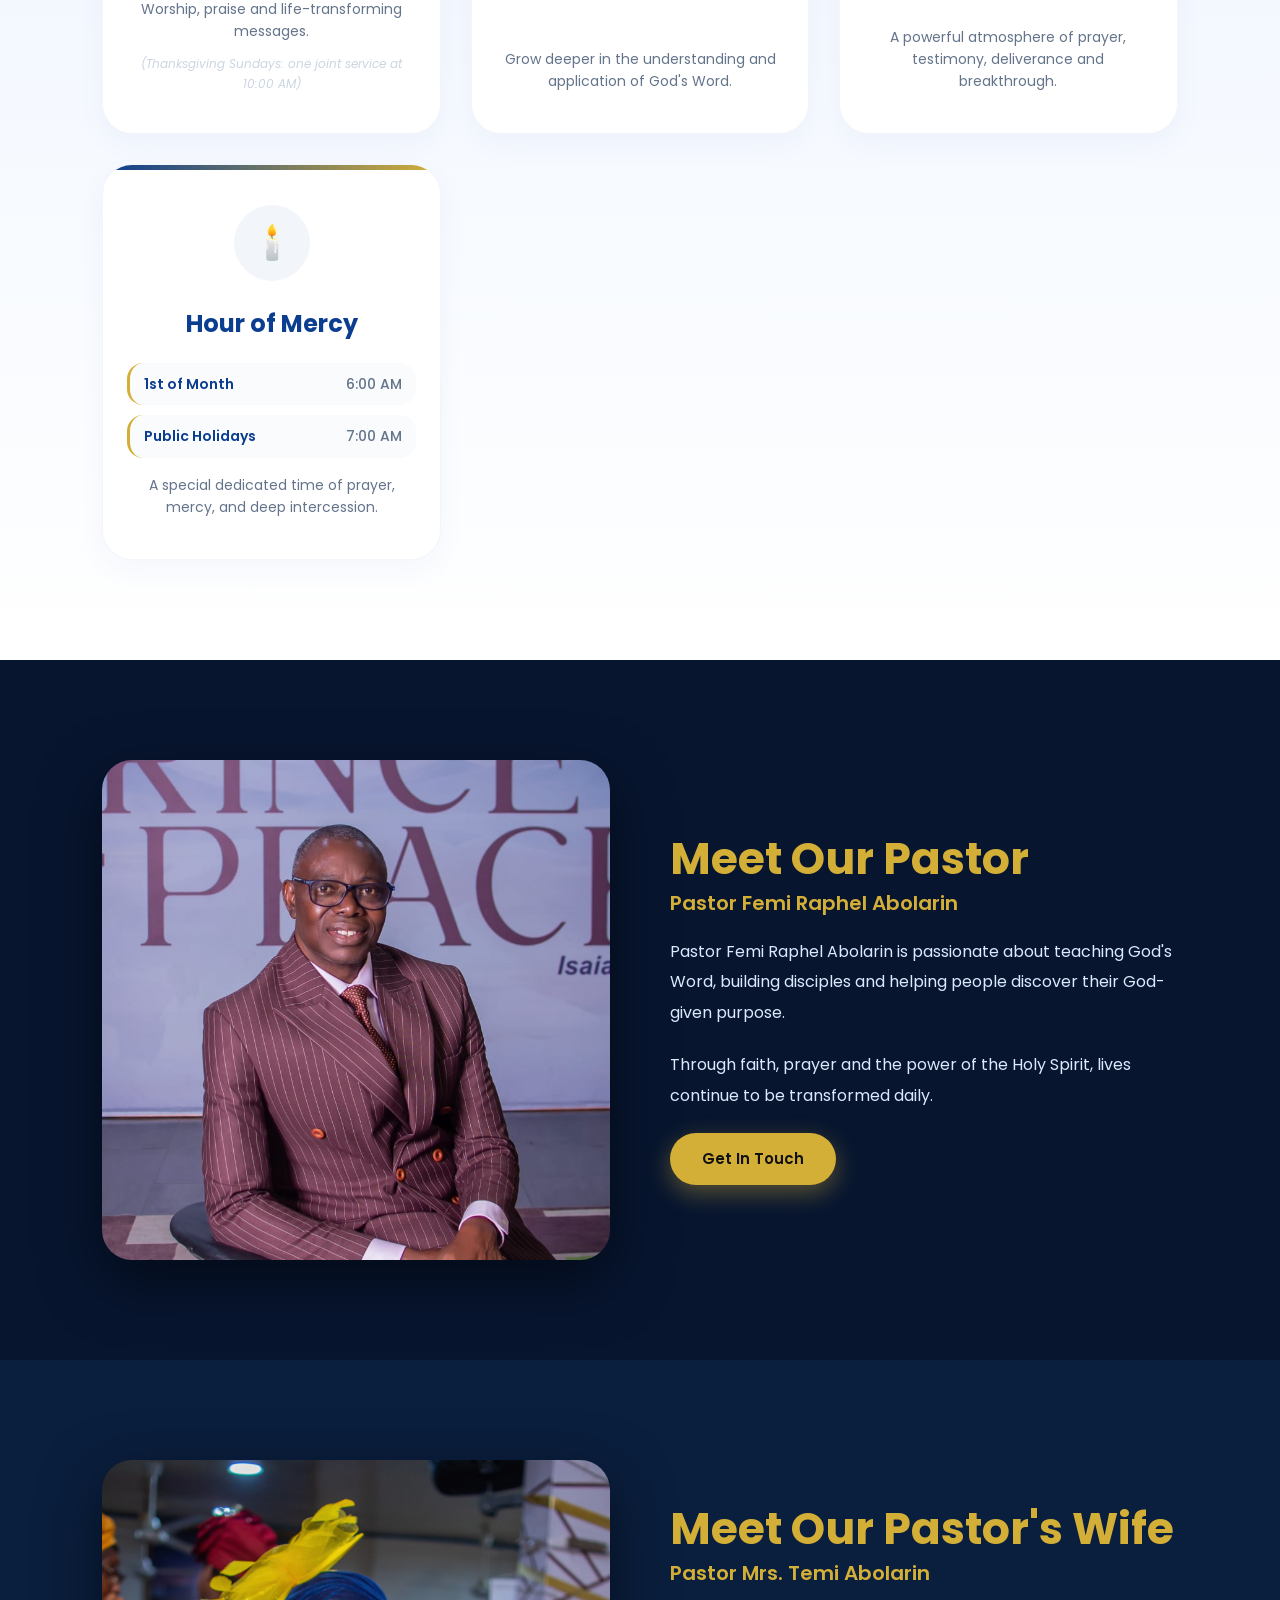
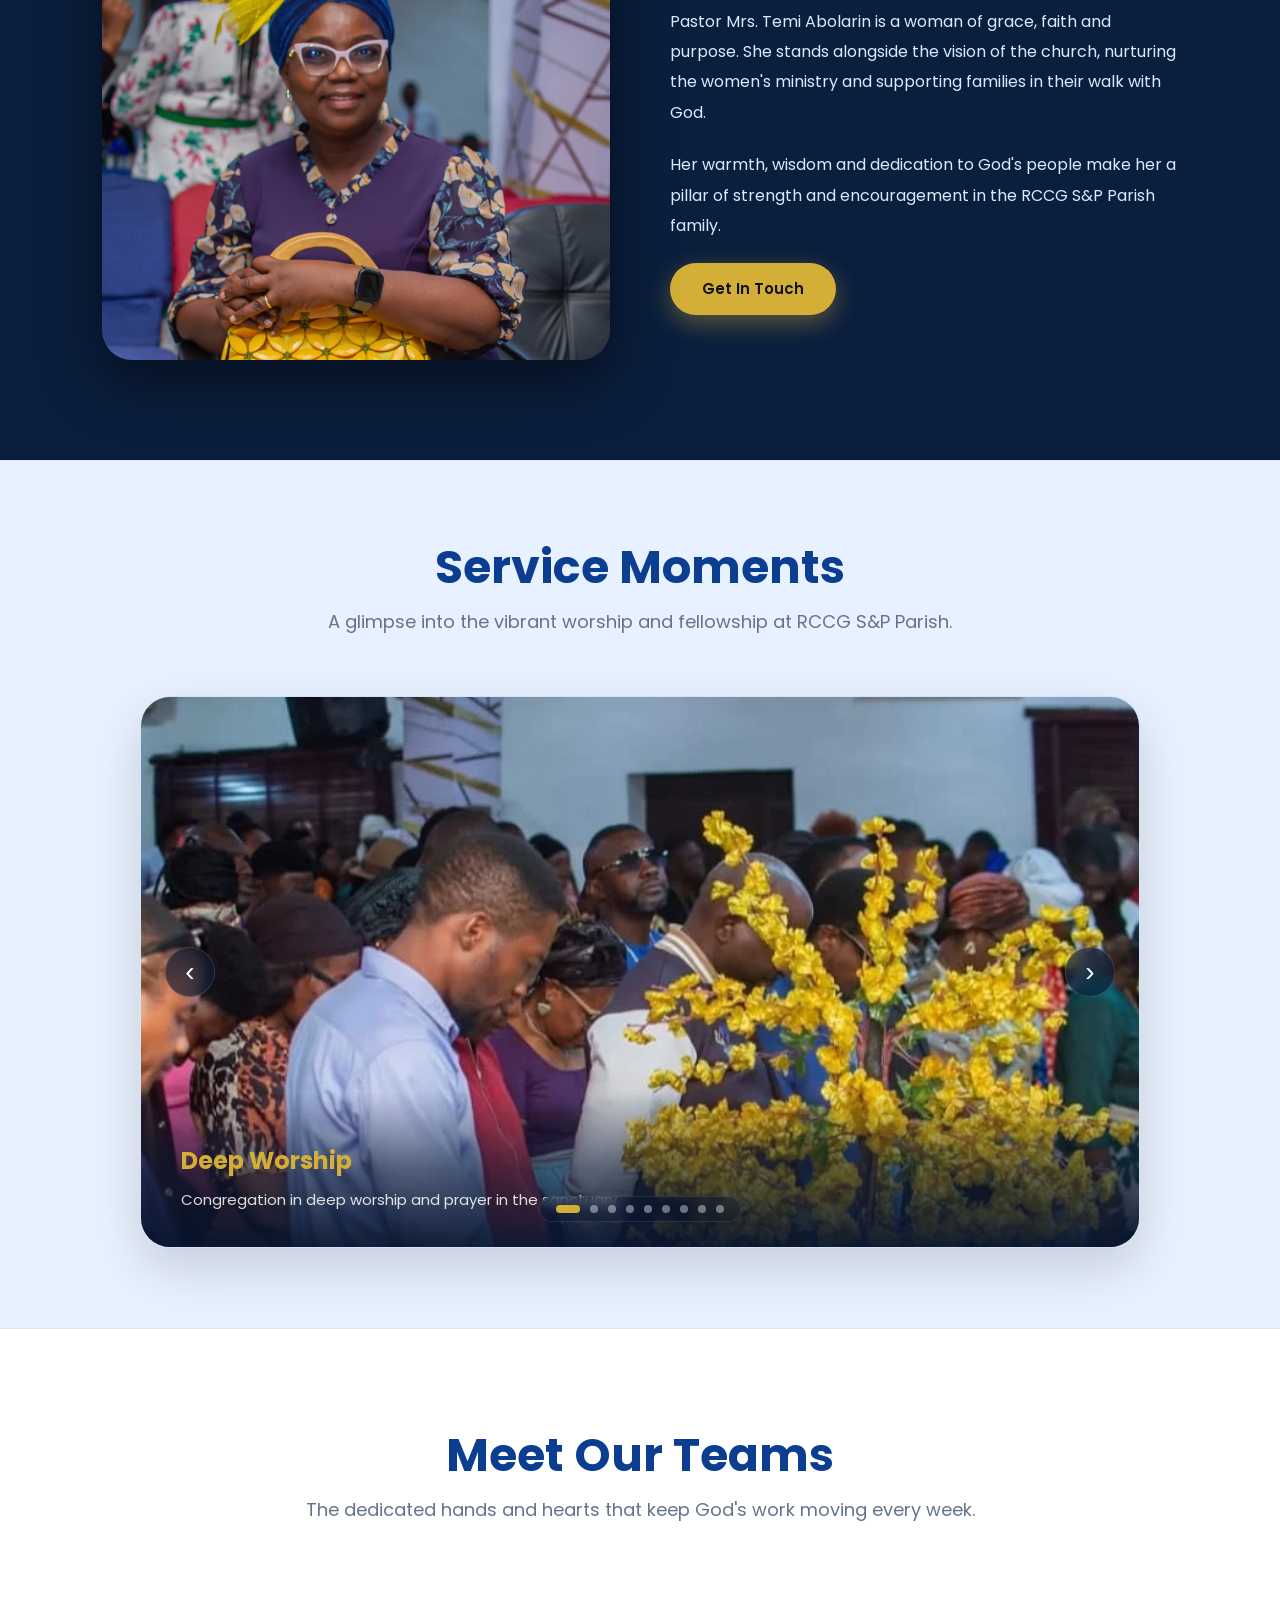
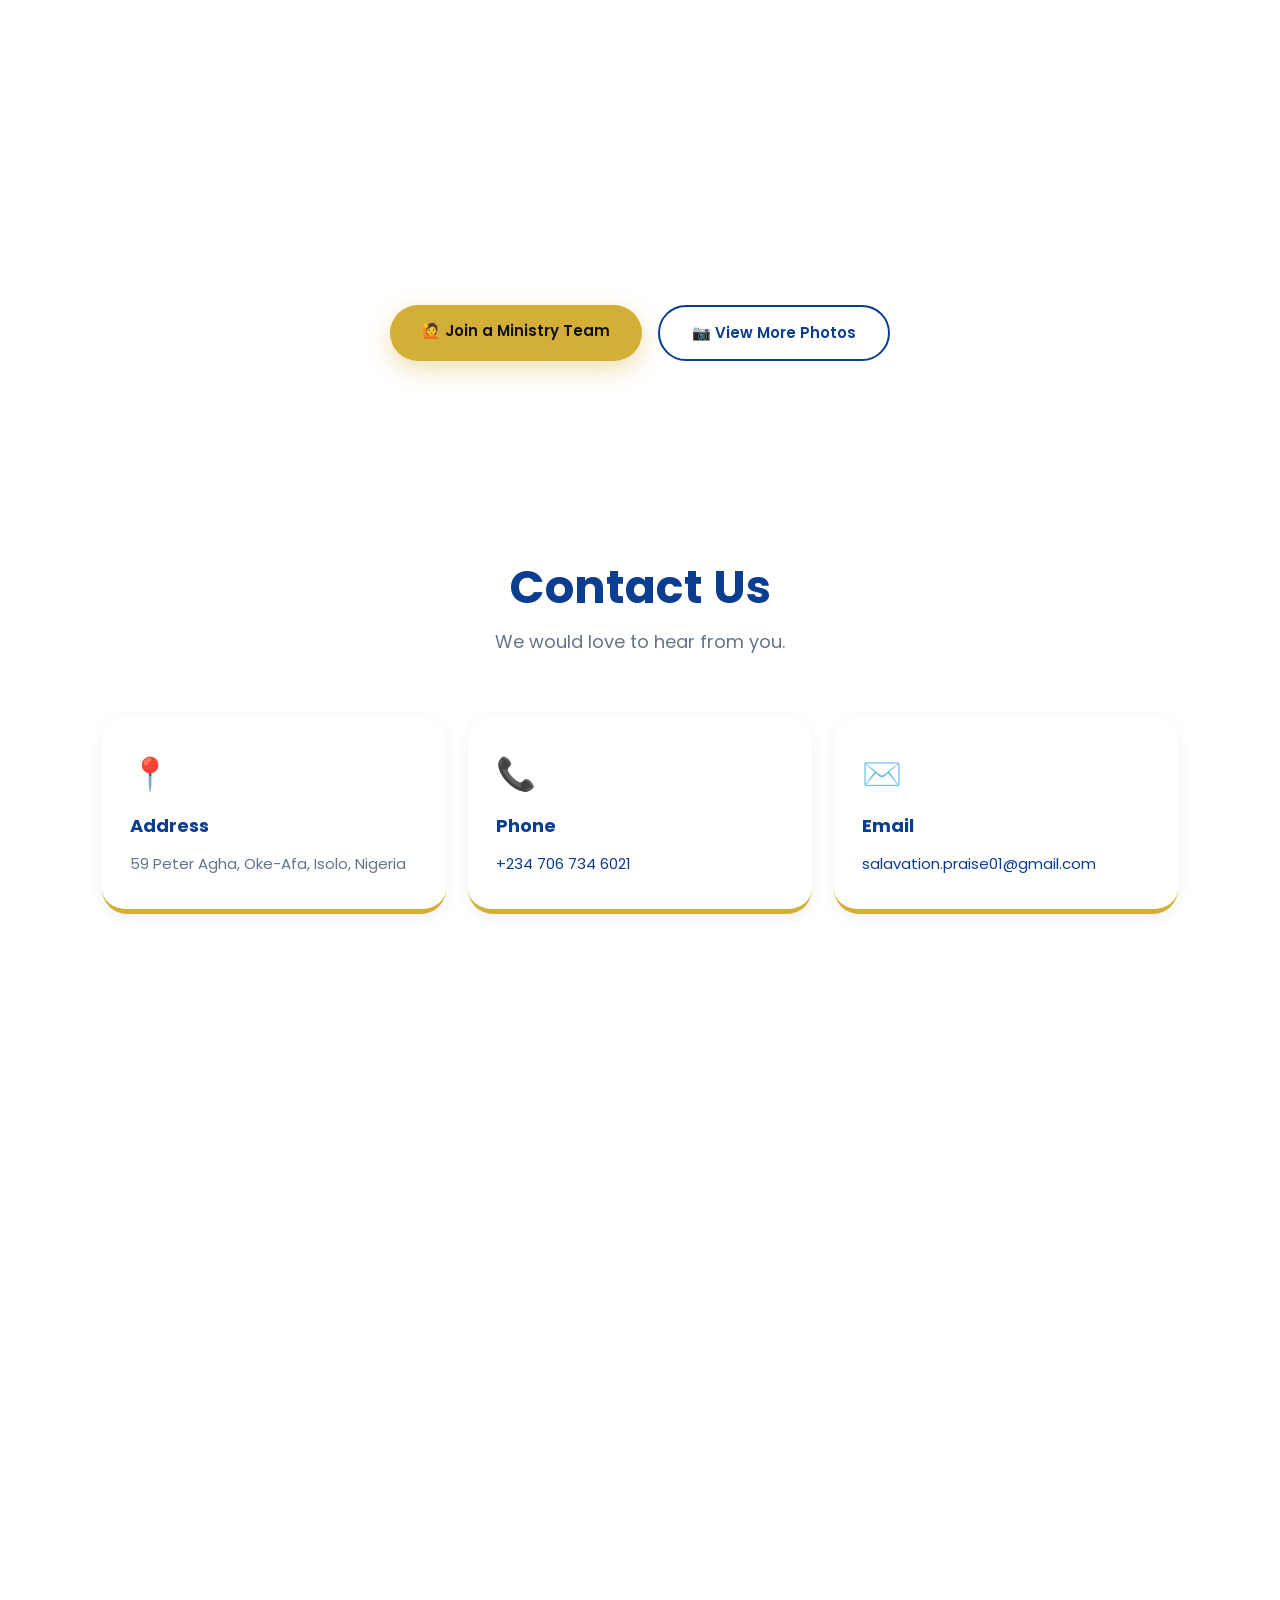
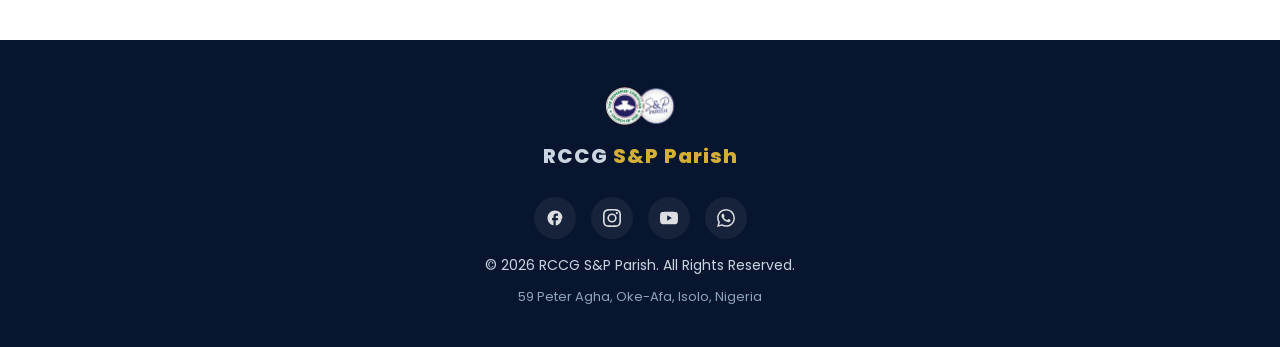
==== commit c513d9fd: "feat: add Medical Team card to Meet Our Team section" ====
--- a/index.html
+++ b/index.html
@@ -709,6 +709,17 @@
         </div>
       </button>
 
+      <button class="team-card reveal" data-src="assets/medical team.webp" data-caption="Medical Team" aria-label="View Medical Team photo">
+        <div class="team-card-img-wrap">
+          <img src="assets/medical team.webp" alt="Medical Team" loading="lazy"/>
+          <span class="team-card-zoom" aria-hidden="true">🔍</span>
+        </div>
+        <div class="team-card-info">
+          <h3>Medical Team</h3>
+          <p>Caring for the body, serving the soul</p>
+        </div>
+      </button>
+
     </div>
 
     <!-- Teams CTAs -->
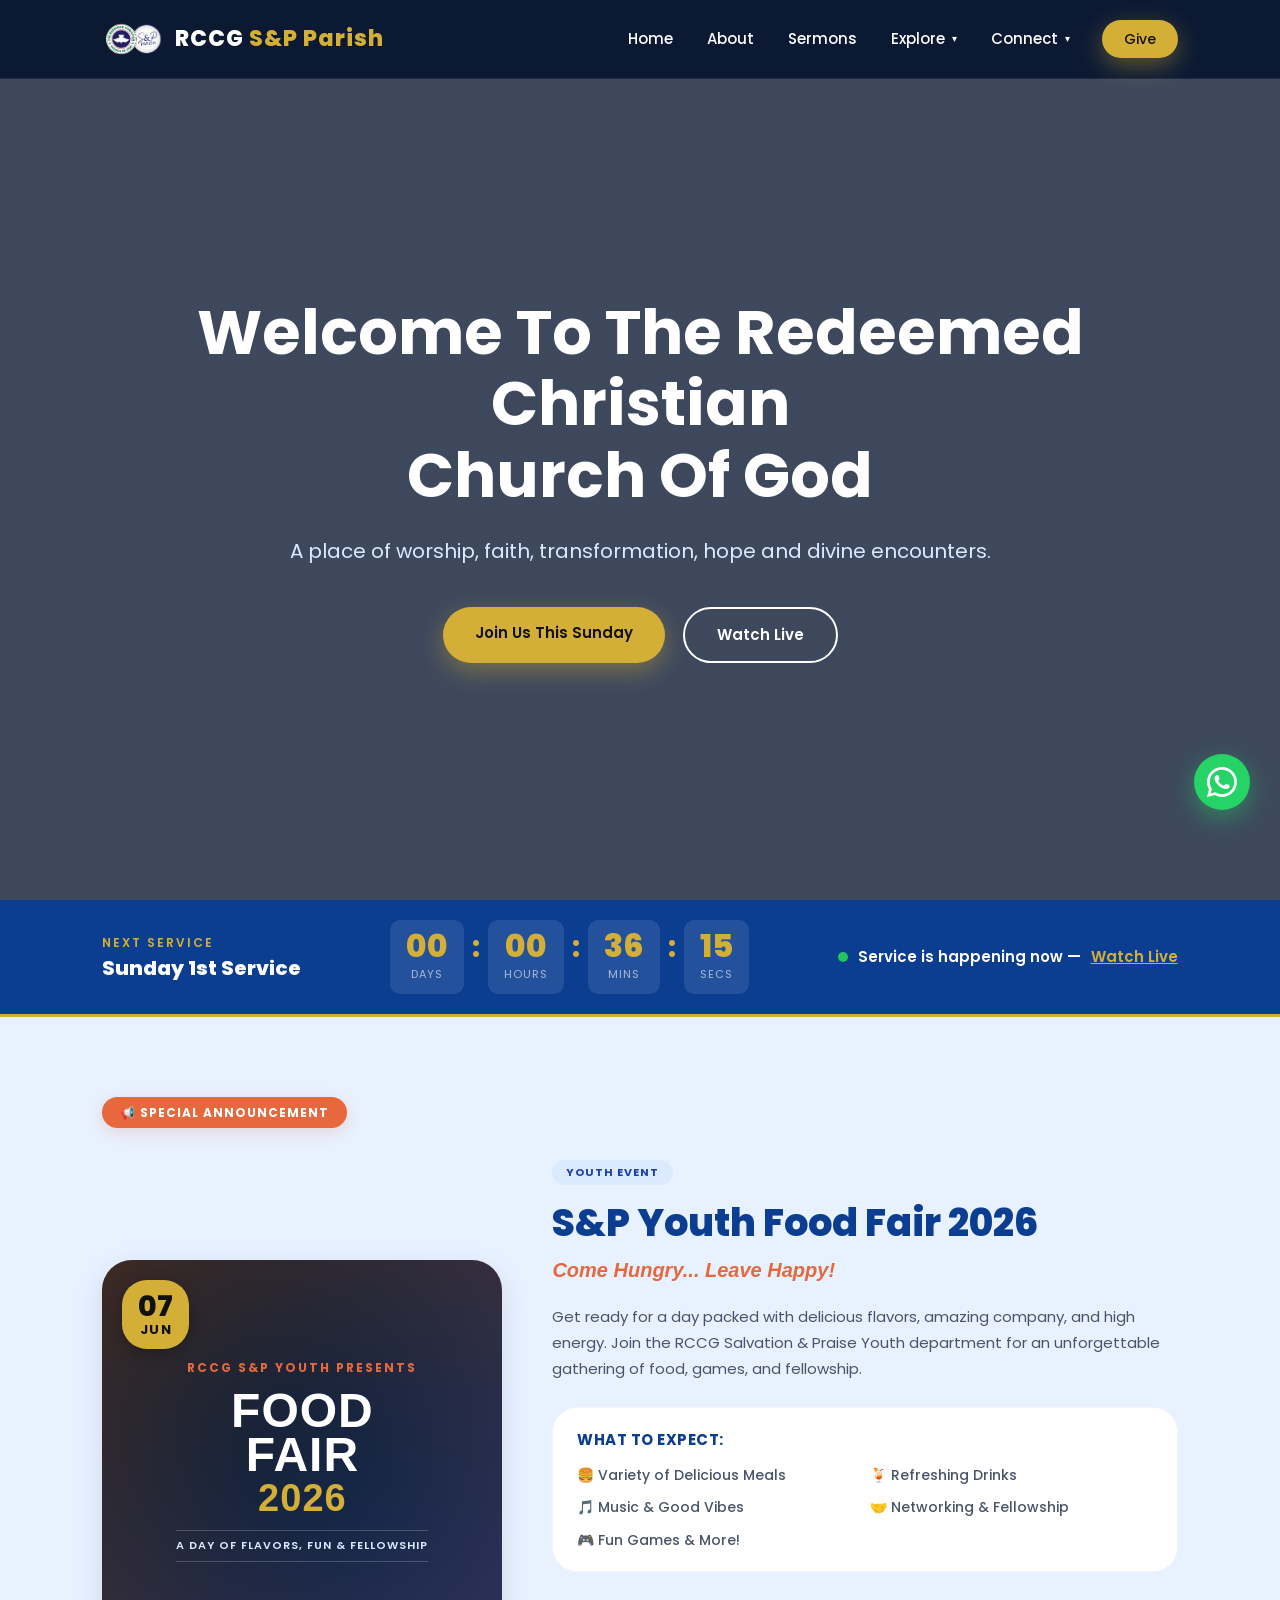
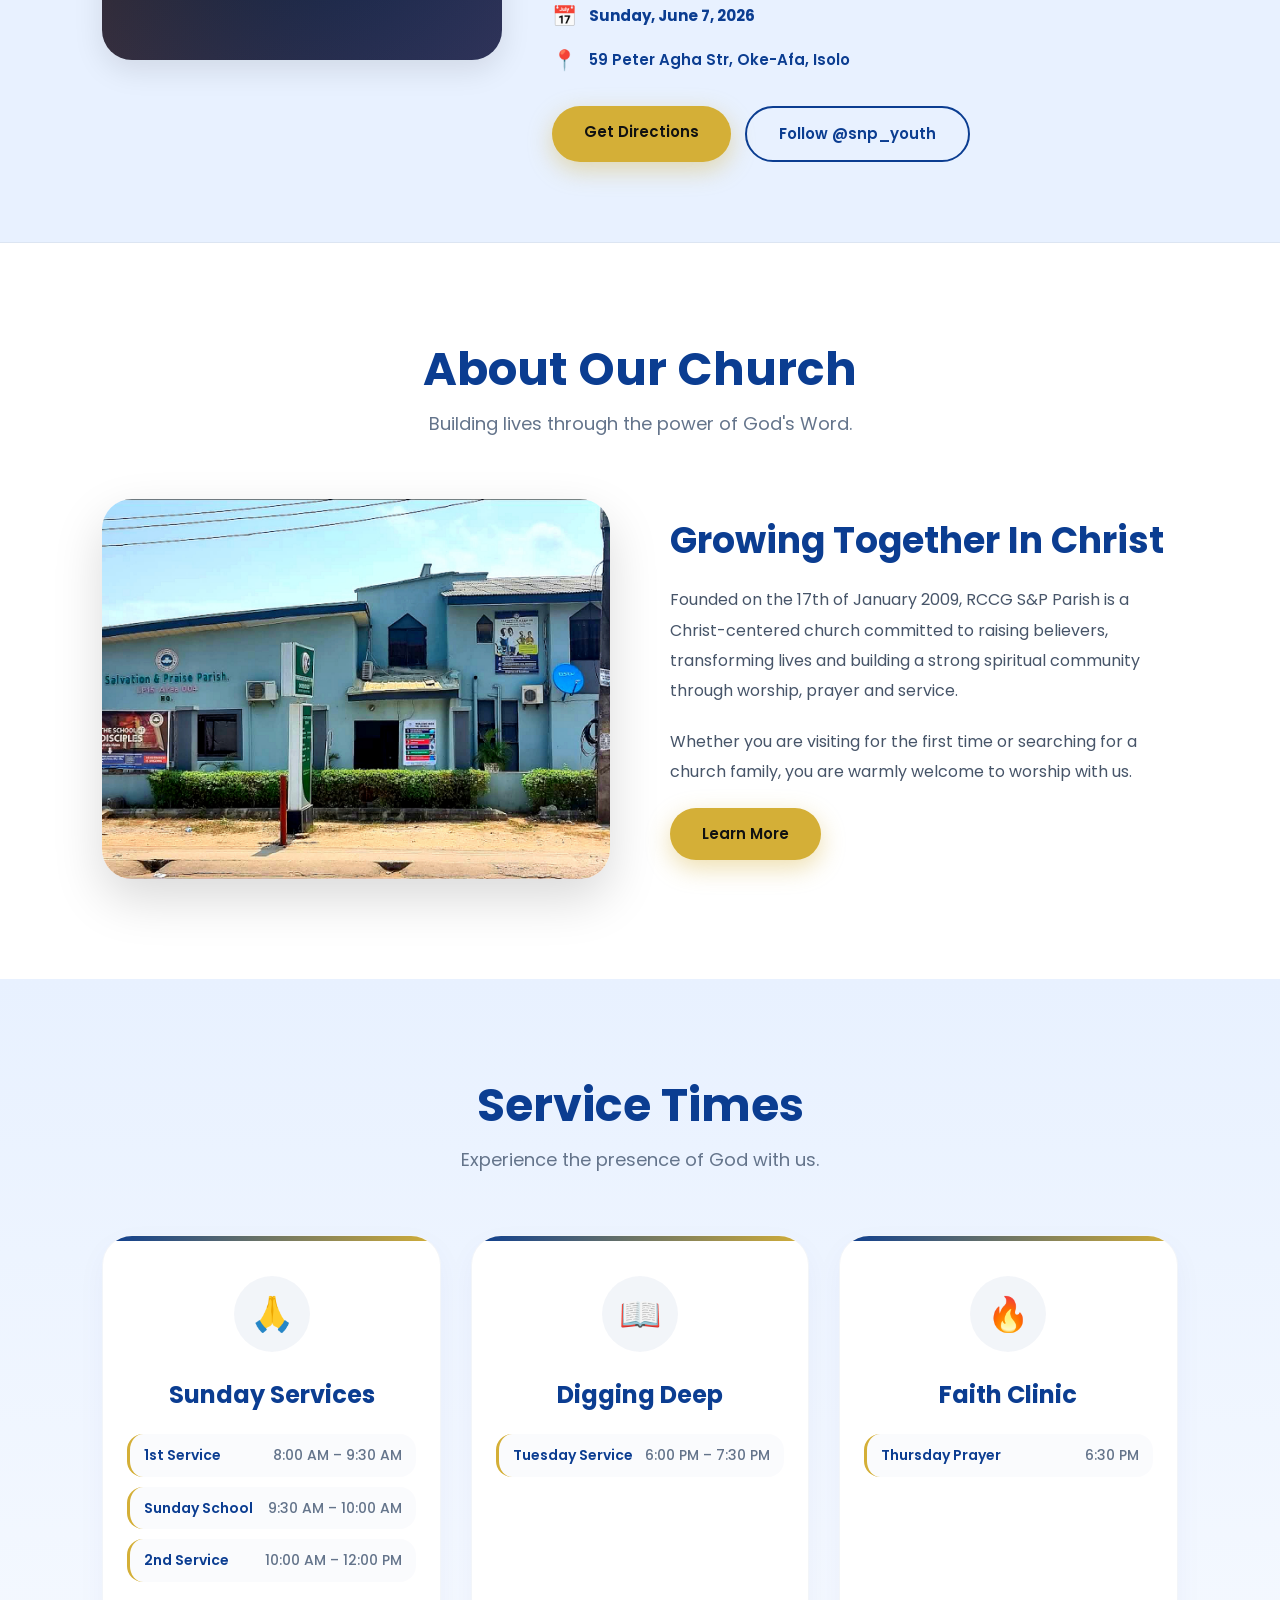
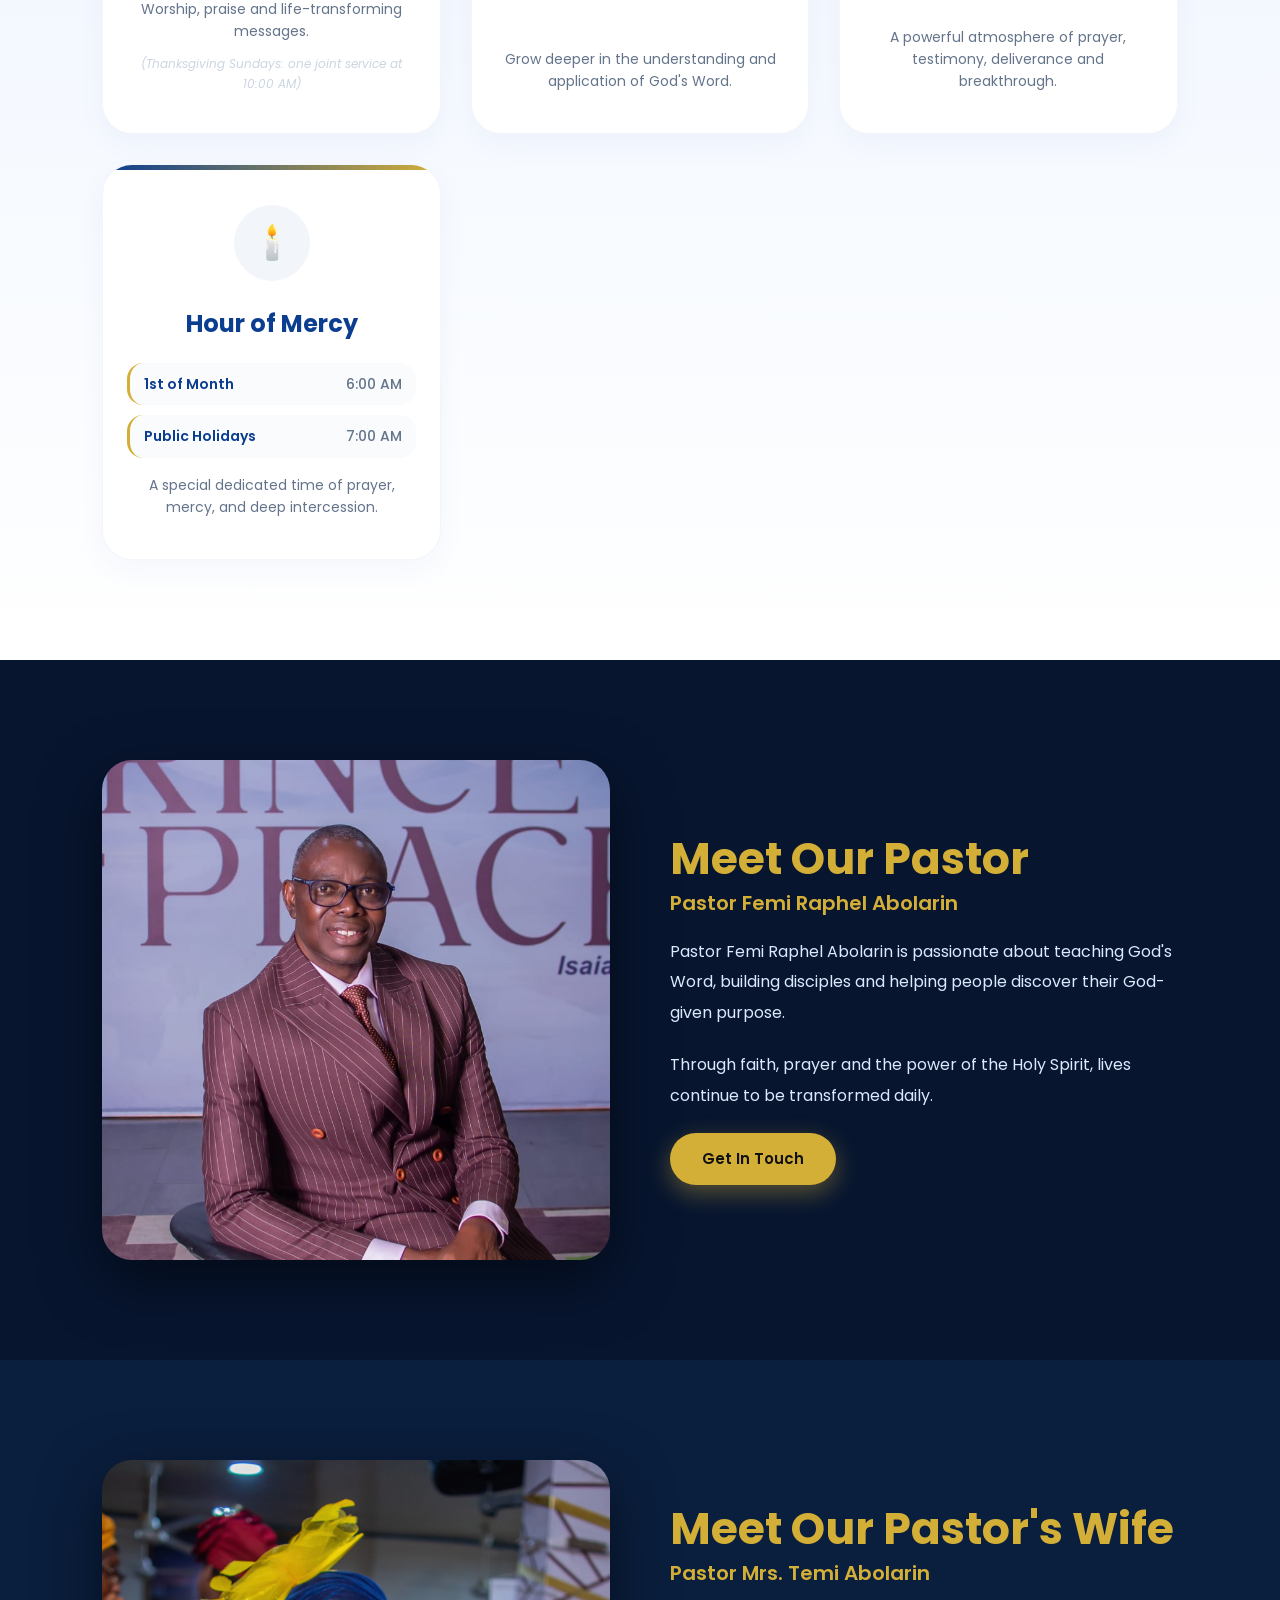
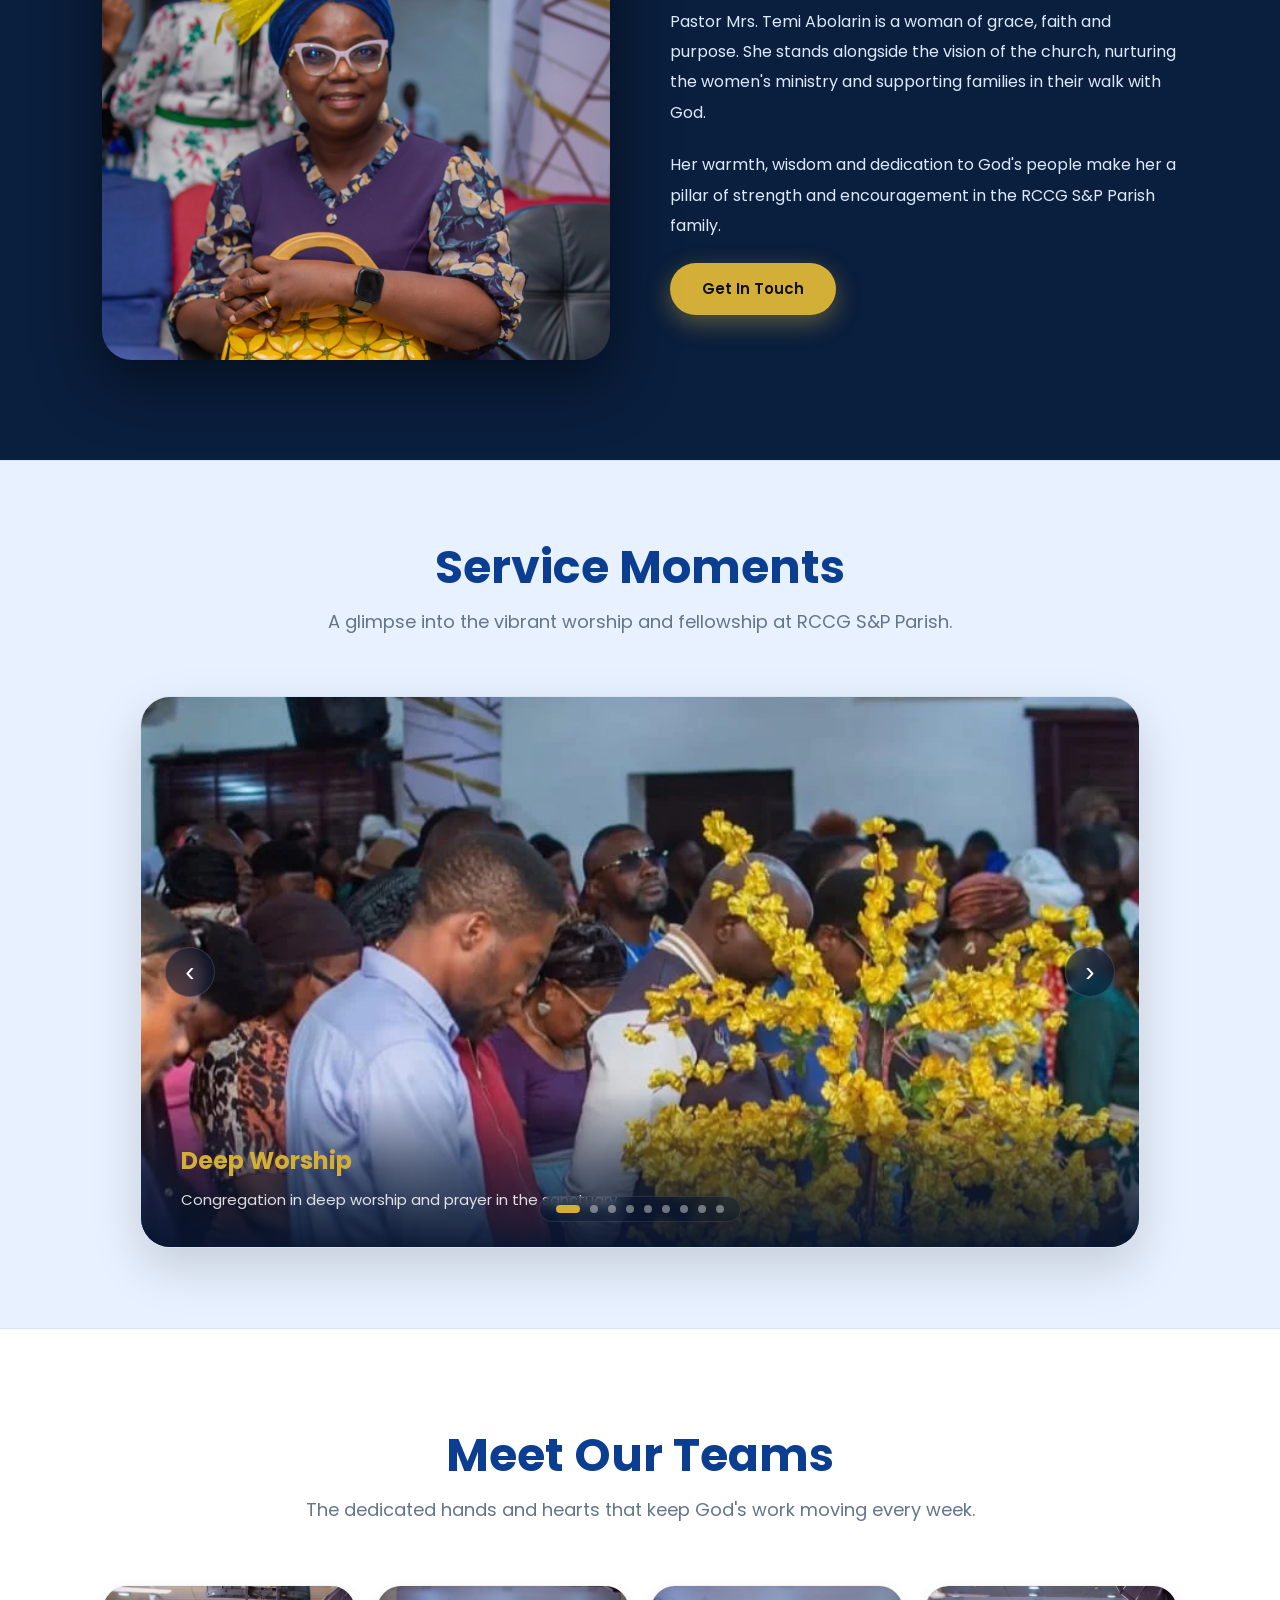
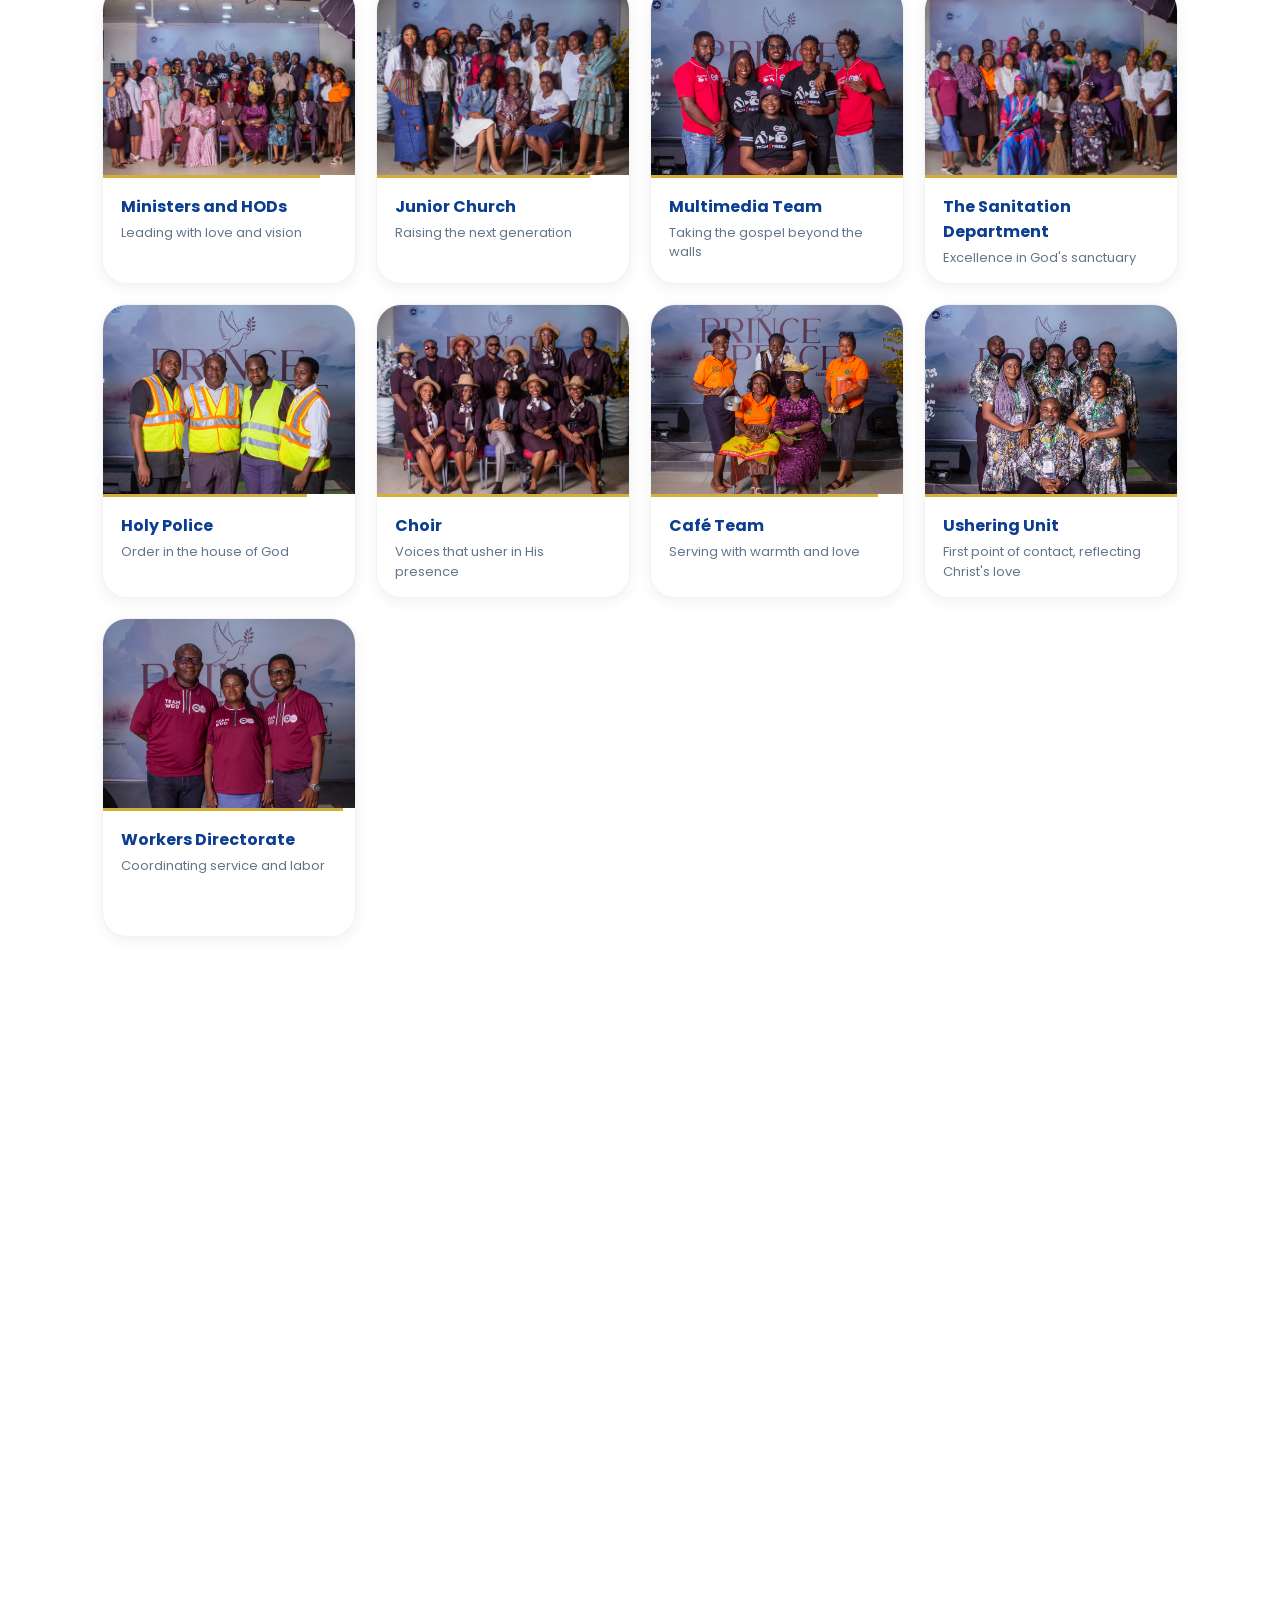
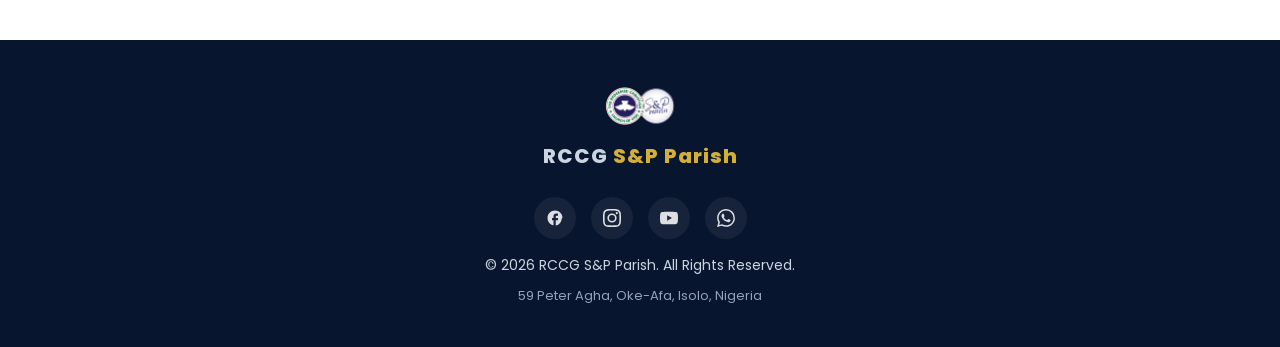
==== commit 806bc996: "fix: move Entire Workforce card to last position in Meet Our Team" ====
--- a/index.html
+++ b/index.html
@@ -698,6 +698,17 @@
         </div>
       </button>
 
+      <button class="team-card reveal" data-src="assets/medical team.webp" data-caption="Medical Team" aria-label="View Medical Team photo">
+        <div class="team-card-img-wrap">
+          <img src="assets/medical team.webp" alt="Medical Team" loading="lazy"/>
+          <span class="team-card-zoom" aria-hidden="true">🔍</span>
+        </div>
+        <div class="team-card-info">
+          <h3>Medical Team</h3>
+          <p>Caring for the body, serving the soul</p>
+        </div>
+      </button>
+
       <button class="team-card reveal" data-src="assets/entire workforce.webp" data-caption="Entire Workforce" aria-label="View Entire Workforce photo">
         <div class="team-card-img-wrap">
           <img src="assets/entire workforce.webp" alt="Entire Workforce" loading="lazy"/>
@@ -706,17 +717,6 @@
         <div class="team-card-info">
           <h3>Entire Workforce</h3>
           <p>One body, one purpose</p>
-        </div>
-      </button>
-
-      <button class="team-card reveal" data-src="assets/medical team.webp" data-caption="Medical Team" aria-label="View Medical Team photo">
-        <div class="team-card-img-wrap">
-          <img src="assets/medical team.webp" alt="Medical Team" loading="lazy"/>
-          <span class="team-card-zoom" aria-hidden="true">🔍</span>
-        </div>
-        <div class="team-card-info">
-          <h3>Medical Team</h3>
-          <p>Caring for the body, serving the soul</p>
         </div>
       </button>
 
